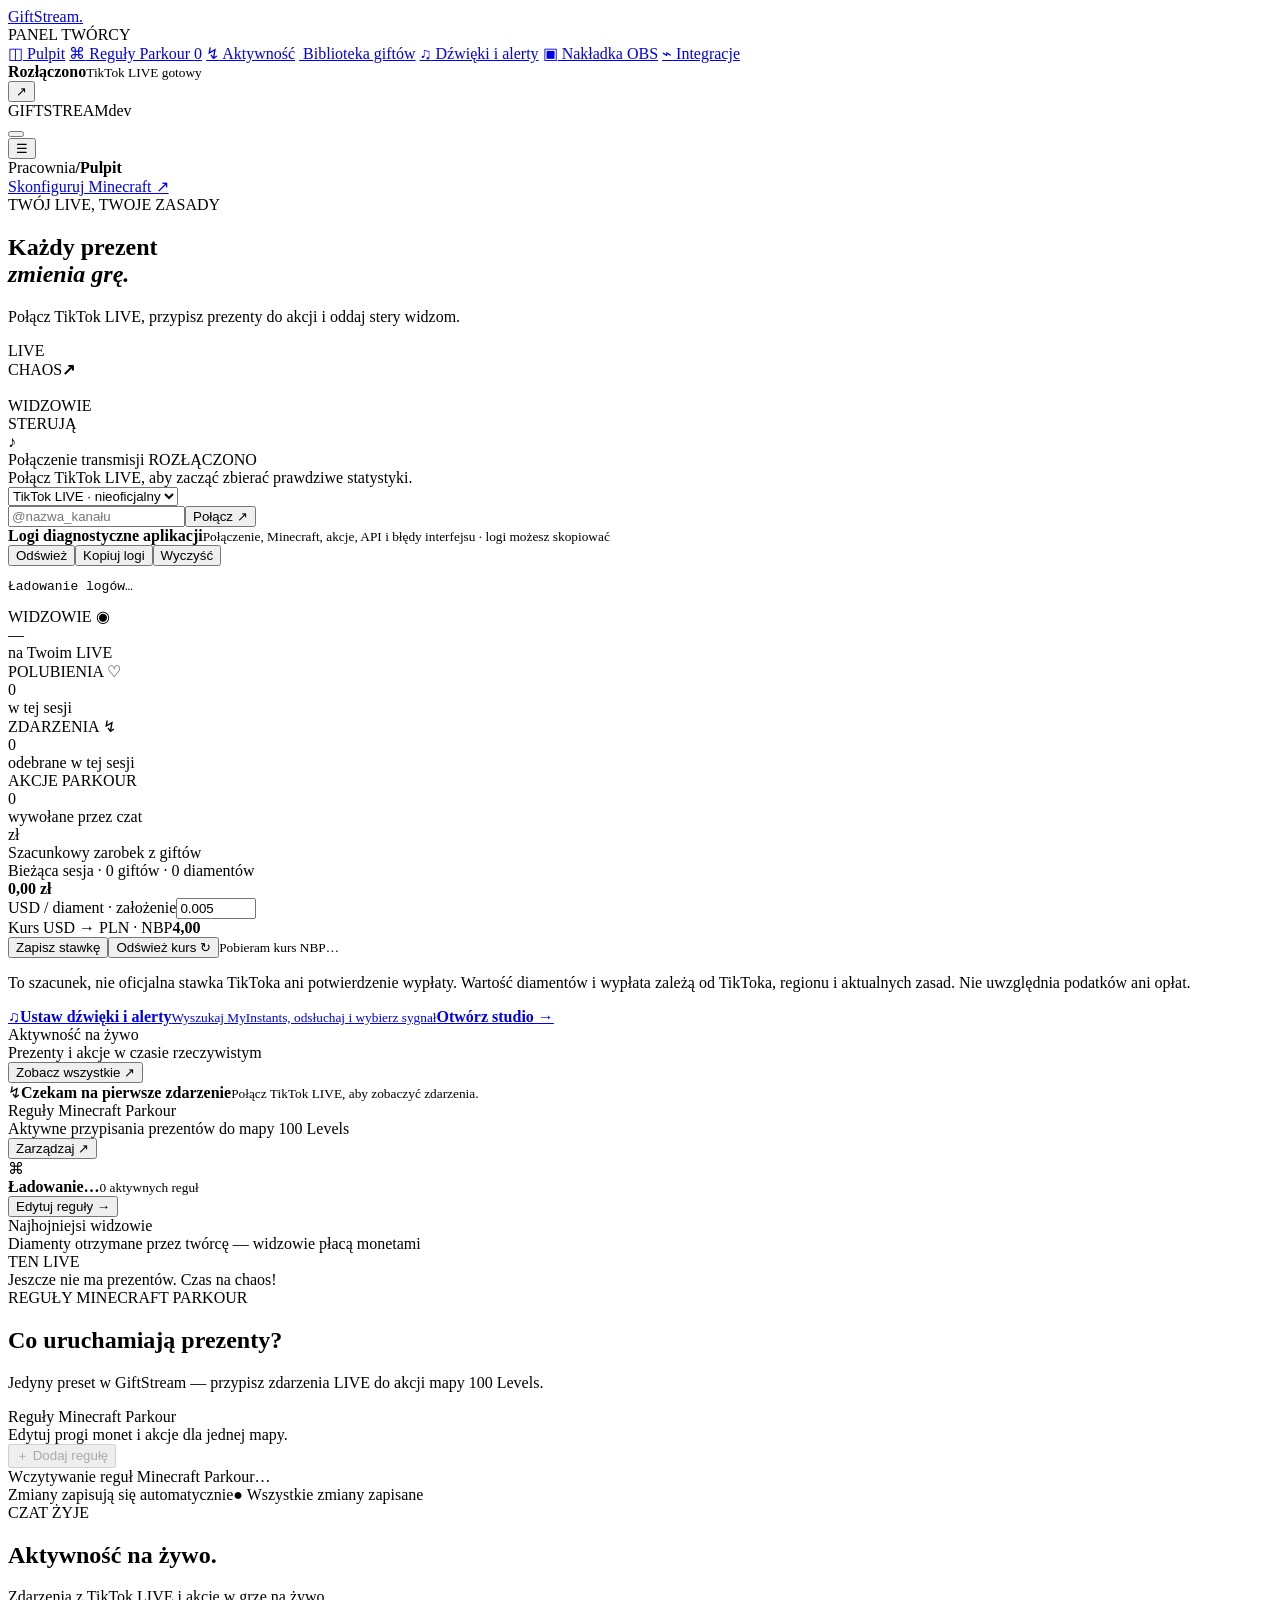
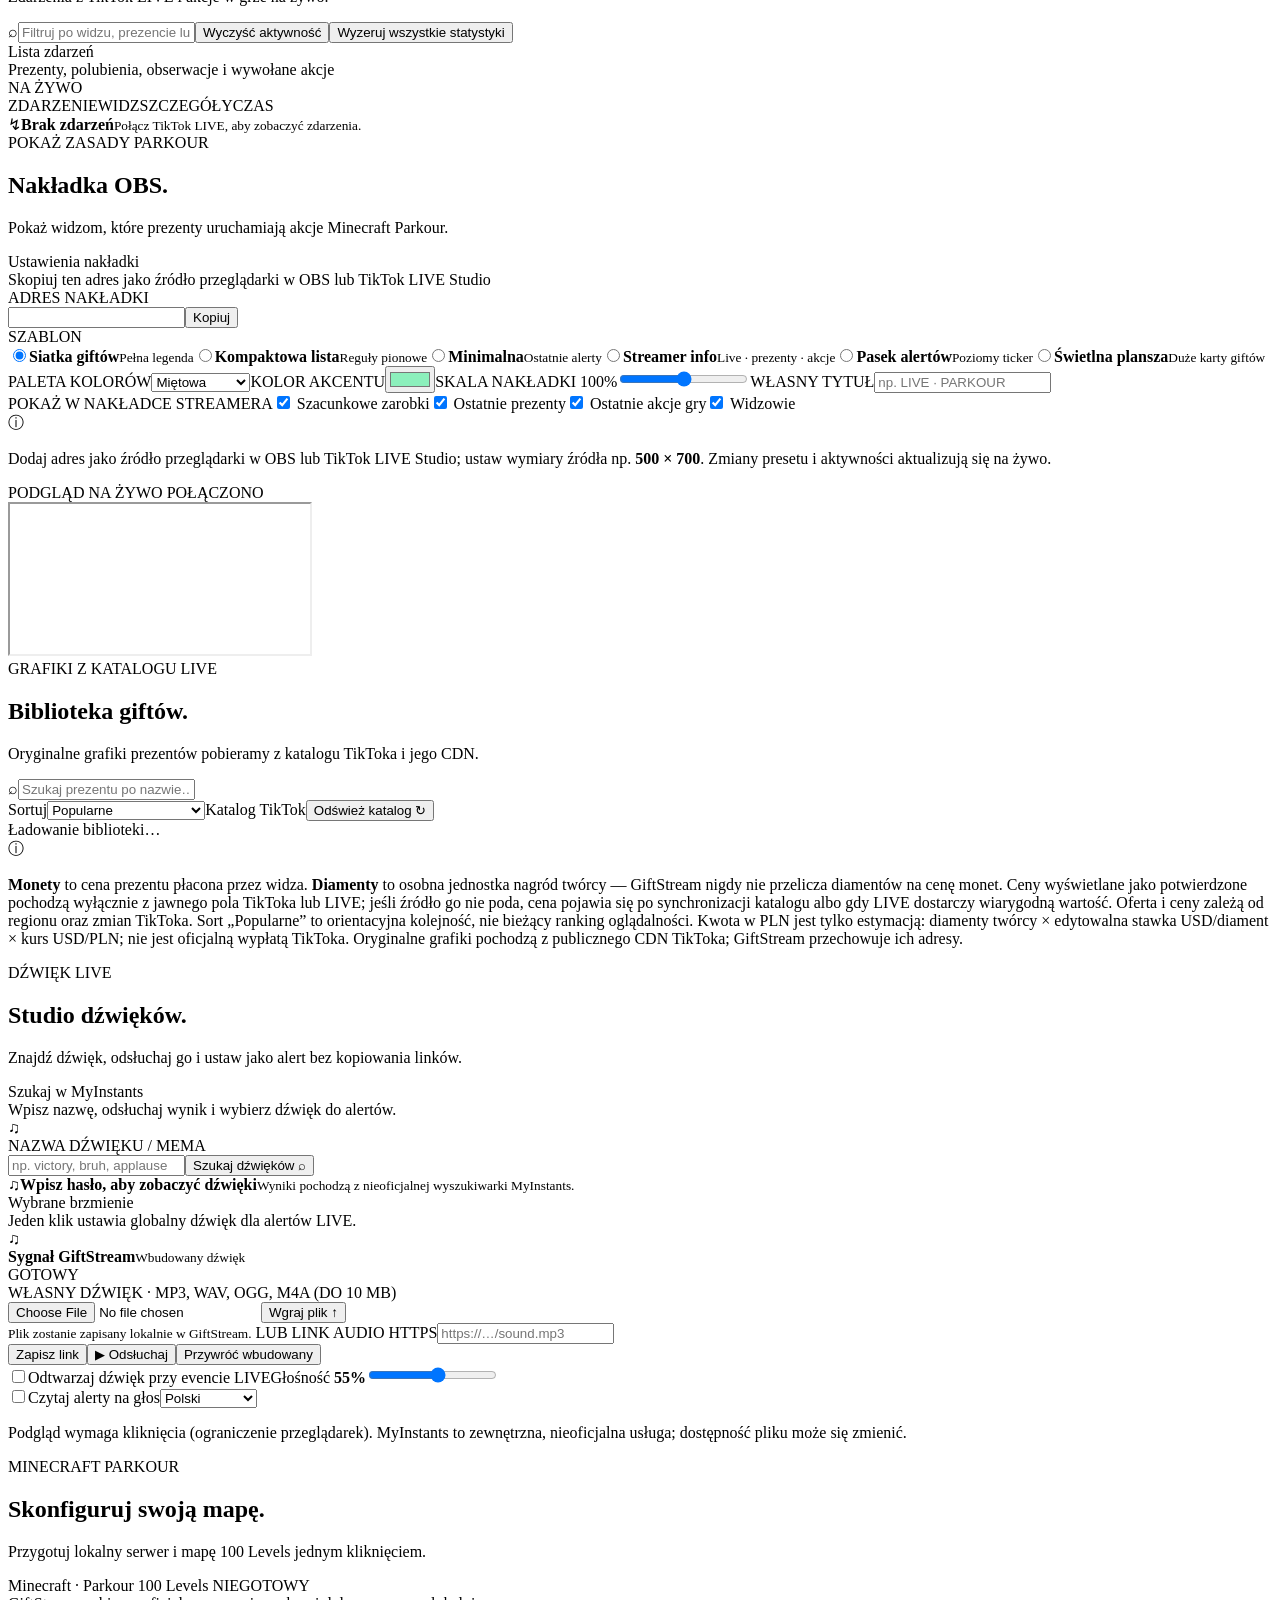
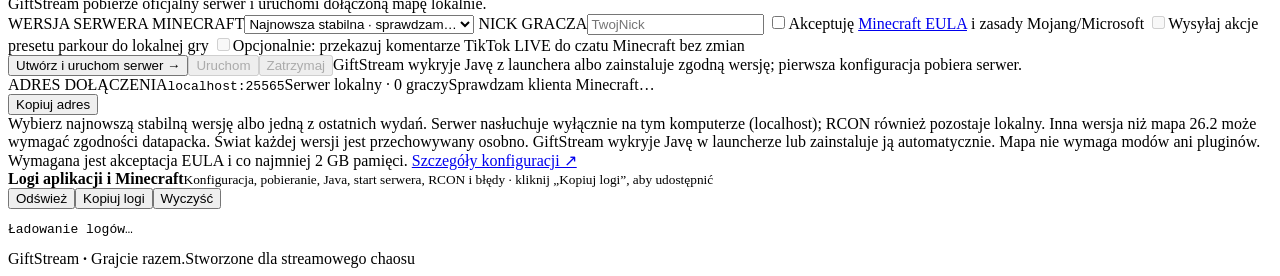
==== web/index.html @ 2fb48fa8 "Improve rule editor, gift search and sound uploads Co-authored-by: arena-agent <297053741+arena-agen" ====
<!doctype html>
<html lang="pl">
<head>
  <meta charset="utf-8"><meta name="viewport" content="width=device-width,initial-scale=1">
  <meta name="theme-color" content="#090e12"><title>GiftStream — Panel twórcy</title>
  <link rel="icon" type="image/svg+xml" href="/static/giftstream.svg">
  <link rel="preconnect" href="https://fonts.googleapis.com"><link rel="preconnect" href="https://fonts.gstatic.com" crossorigin>
  <link href="https://fonts.googleapis.com/css2?family=DM+Mono:wght@400;500&family=Manrope:wght@400;500;600;700;800&display=swap" rel="stylesheet">
  <link rel="stylesheet" href="/static/style.css">
  <link rel="stylesheet" href="/static/redesign.css">
</head>
<body>
<div class="app-shell">
  <aside class="sidebar">
    <a class="brand" href="/" aria-label="GiftStream — strona główna"><img class="brand-mark" src="/static/giftstream.svg" alt=""><span>GiftStream<span class="brand-dot">.</span></span></a>
    <div class="workspace-label">PANEL TWÓRCY</div>
    <nav class="nav">
      <a href="#overview" class="nav-link active" data-view="overview"><span class="nav-icon">◫</span> Pulpit</a>
      <a href="#presets" class="nav-link" data-view="presets"><span class="nav-icon">⌘</span> Reguły Parkour <span id="nav-rule-count" class="nav-count">0</span></a>
      <a href="#events" class="nav-link" data-view="events"><span class="nav-icon">↯</span> Aktywność</a>
      <a href="#gifts" class="nav-link" data-view="gifts"><img class="nav-icon nav-gift-art" src="/static/giftstream.svg" alt=""> Biblioteka giftów</a>
      <a href="#sounds" class="nav-link" data-view="sounds"><span class="nav-icon">♫</span> Dźwięki i alerty</a>
      <a href="#overlay" class="nav-link" data-view="overlay"><span class="nav-icon">▣</span> Nakładka OBS</a>
      <a href="#bridge" class="nav-link" data-view="bridge"><span class="nav-icon">⌁</span> Integracje</a>
    </nav>
    <div class="sidebar-bottom">
      <div class="mini-status"><span class="status-led" id="side-led"></span><div><strong id="side-status">Rozłączono</strong><small id="side-username">TikTok LIVE gotowy</small></div><button id="side-connect" class="icon-button" title="Połącz / rozłącz">↗</button></div>
      <div class="sidebar-foot"><span>GIFTSTREAM</span><span id="app-version">dev</span></div>
    </div>
  </aside>
  <button class="nav-backdrop" id="nav-backdrop" type="button" tabindex="-1" aria-label="Zamknij menu"></button>

  <main class="main">
    <header class="topbar"><button id="menu-toggle" class="menu-toggle" type="button" aria-label="Otwórz menu" aria-expanded="false">☰</button><div class="crumb"><span>Pracownia</span><b>/</b><strong id="crumb-current">Pulpit</strong></div>
      <div class="top-actions"><a class="button button-primary small download-button" id="download-app" href="https://github.com/rejson59/GiftStream/releases" target="_blank" rel="noopener" hidden>Pobierz GiftStream <span>↓</span></a><button class="button button-secondary small check-updates-button" id="check-updates" type="button" hidden>Sprawdź aktualizacje <span>↻</span></button><a class="quiet-link" href="#bridge" data-goto="bridge">Skonfiguruj Minecraft ↗</a><img class="avatar top-brand-icon" src="/static/giftstream.svg" alt="" aria-hidden="true"></div>
    </header>

    <div class="update-banner" id="update-banner" role="status" hidden>
      <div class="update-mark" aria-hidden="true">↻</div><div class="update-copy"><strong id="update-version">Aktualizacja GiftStream</strong><span id="update-message">Po pobraniu GiftStream automatycznie uruchomi się ponownie.</span></div>
      <button class="button button-secondary small" id="apply-update" type="button">Uruchom ponownie teraz ↻</button><span class="update-auto-label">AUTO-RESTART</span>
    </div>

    <div class="page-wrap">
      <section class="view active" id="view-overview">
        <div class="hero-row"><div><div class="eyebrow"><span class="eyebrow-line"></span> TWÓJ LIVE, TWOJE ZASADY</div><h1>Każdy prezent<br><em>zmienia grę.</em></h1><p class="hero-copy">Połącz TikTok LIVE, przypisz prezenty do akcji i oddaj stery widzom.</p></div>
          <div class="hero-art"><div class="orb orb-a"></div><div class="orb orb-b"></div><div class="hero-ring"><img class="hero-gift-mark" src="/static/giftstream.svg" alt=""><span>LIVE<br>CHAOS</span><b>↗</b></div><img class="hero-spark s1" src="/static/giftstream.svg" alt=""><img class="hero-spark s2" src="/static/giftstream.svg" alt=""><div class="hero-caption">WIDZOWIE<br>STERUJĄ</div></div></div>
        <div class="connect-card"><div class="connect-main"><div class="connect-icon">♪</div><div><div class="connect-title">Połączenie transmisji <span class="pill pill-muted" id="connection-pill">ROZŁĄCZONO</span></div><div class="connect-description" id="connect-description" aria-live="polite">Połącz TikTok LIVE, aby zacząć zbierać prawdziwe statystyki.</div></div></div><div class="connect-controls"><div class="mode-select-wrap"><select id="mode-select" aria-label="Tryb połączenia"><option value="tiktok">TikTok LIVE · nieoficjalny</option><option value="managed">Zewnętrzne API</option></select></div><input id="username-input" placeholder="@nazwa_kanału" autocomplete="off" aria-label="Nazwa kanału TikTok LIVE"><button class="button button-primary" id="connect-button">Połącz <span>↗</span></button></div></div>
        <section class="diagnostics-panel" aria-labelledby="diagnostics-title"><div class="diagnostics-head"><div><strong id="diagnostics-title">Logi diagnostyczne aplikacji</strong><small>Połączenie, Minecraft, akcje, API i błędy interfejsu · logi możesz skopiować</small></div><div class="diagnostics-actions"><button class="button button-secondary small" data-diagnostics-refresh type="button">Odśwież</button><button class="button button-secondary small" data-diagnostics-copy type="button">Kopiuj logi</button><button class="button button-secondary small" data-diagnostics-clear type="button">Wyczyść</button></div></div><pre class="diagnostics-output" id="diagnostics-output" role="log" aria-live="polite">Ładowanie logów…</pre></section>
        <div class="metric-grid"><div class="metric-card"><div class="metric-label">WIDZOWIE <span>◉</span></div><div class="metric-value" id="metric-viewers">—</div><div class="metric-foot">na Twoim LIVE</div></div><div class="metric-card"><div class="metric-label">POLUBIENIA <span>♡</span></div><div class="metric-value" id="metric-likes">0</div><div class="metric-foot">w tej sesji</div></div><div class="metric-card"><div class="metric-label">ZDARZENIA <span>↯</span></div><div class="metric-value" id="metric-events">0</div><div class="metric-foot">odebrane w tej sesji</div></div><div class="metric-card"><div class="metric-label">AKCJE PARKOUR <span><img class="brand-inline-icon" src="/static/giftstream.svg" alt=""></span></div><div class="metric-value" id="metric-actions">0</div><div class="metric-foot">wywołane przez czat</div></div></div>
        <section class="panel earnings-panel" aria-labelledby="earnings-title"><div class="earnings-summary"><div class="earnings-heading"><span class="earnings-icon">zł</span><div><div class="panel-title" id="earnings-title">Szacunkowy zarobek z giftów</div><div class="panel-sub">Bieżąca sesja · <span id="earnings-gifts">0 giftów</span> · <span id="earnings-diamonds">0 diamentów</span></div></div></div><strong class="earnings-total" id="earnings-total">0,00 zł</strong></div><form id="earnings-form" class="earnings-rates"><label><span>USD / diament · założenie</span><input id="rate-diamond" type="number" min="0.0001" max="1" step="0.0001" value="0.005" required></label><div class="earnings-fx"><span>Kurs USD → PLN · NBP</span><strong id="rate-usd-pln">4,00</strong></div><button class="button button-secondary small" type="submit">Zapisz stawkę</button><button class="button button-secondary small" id="refresh-nbp" type="button">Odśwież kurs ↻</button><small id="earnings-rate-status">Pobieram kurs NBP…</small></form><p class="earnings-disclaimer">To szacunek, nie oficjalna stawka TikToka ani potwierdzenie wypłaty. Wartość diamentów i wypłata zależą od TikToka, regionu i aktualnych zasad. Nie uwzględnia podatków ani opłat.</p></section>
        <a class="panel sound-studio-shortcut" href="#sounds" data-goto="sounds"><span class="sound-shortcut-mark">♫</span><span><strong>Ustaw dźwięki i alerty</strong><small>Wyszukaj MyInstants, odsłuchaj i wybierz sygnał</small></span><b>Otwórz studio →</b></a>
        <div class="content-grid"><div class="panel activity-panel"><div class="panel-head"><div><div class="panel-title">Aktywność na żywo</div><div class="panel-sub">Prezenty i akcje w czasie rzeczywistym</div></div><button class="text-button" data-goto="events">Zobacz wszystkie ↗</button></div><div id="activity-list" class="activity-list"><div class="empty-state"><span class="empty-symbol">↯</span><strong>Czekam na pierwsze zdarzenie</strong><small>Połącz TikTok LIVE, aby zobaczyć zdarzenia.</small></div></div></div>
        <div class="panel preset-panel"><div class="panel-head"><div><div class="panel-title">Reguły Minecraft Parkour</div><div class="panel-sub">Aktywne przypisania prezentów do mapy 100 Levels</div></div><button class="text-button" data-goto="presets">Zarządzaj ↗</button></div><div class="preset-summary"><div class="preset-glyph">⌘</div><div><strong id="active-preset-name">Ładowanie…</strong><small><span id="active-rule-total">0</span> aktywnych reguł</small></div><span class="active-dot"></span></div><div id="rule-preview" class="rule-preview"></div><button class="button button-secondary full-button" data-goto="presets">Edytuj reguły <span>→</span></button></div></div>
        <div class="bottom-grid"><div class="panel donors-panel"><div class="panel-head"><div><div class="panel-title">Najhojniejsi widzowie</div><div class="panel-sub">Diamenty otrzymane przez twórcę — widzowie płacą monetami</div></div><span class="tiny-label">TEN LIVE</span></div><div id="donor-list" class="donor-list"><div class="empty-note">Jeszcze nie ma prezentów. Czas na chaos!</div></div></div></div>
      </section>

      <section class="view" id="view-presets">
        <div class="view-heading"><div><div class="eyebrow"><span class="eyebrow-line"></span> REGUŁY MINECRAFT PARKOUR</div><h2>Co uruchamiają prezenty<span class="accent">?</span></h2><p>Jedyny preset w GiftStream — przypisz zdarzenia LIVE do akcji mapy 100 Levels.</p></div></div>
        <div id="preset-list" hidden></div>
        <div class="panel rules-panel"><div class="panel-head"><div><div class="panel-title" id="editor-title">Reguły Minecraft Parkour</div><div class="panel-sub" id="editor-sub">Edytuj progi monet i akcje dla jednej mapy.</div></div><button class="button button-secondary small" id="add-rule" disabled>＋ Dodaj regułę</button></div><div id="rules-list" class="rules-list"><div class="empty-state">Wczytywanie reguł Minecraft Parkour…</div></div><div class="editor-footer"><span>Zmiany zapisują się automatycznie</span><span class="save-state" id="save-state">● Wszystkie zmiany zapisane</span></div></div>
      </section>

      <section class="view" id="view-events"><div class="view-heading"><div><div class="eyebrow"><span class="eyebrow-line"></span> CZAT ŻYJE</div><h2>Aktywność na żywo<span class="accent">.</span></h2><p>Zdarzenia z TikTok LIVE i akcje w grze na żywo.</p></div><div class="view-tools"><label class="event-search"><span>⌕</span><input id="event-search" placeholder="Filtruj po widzu, prezencie lub akcji…" aria-label="Szukaj w zdarzeniach"></label><button class="button button-secondary" id="clear-activity" type="button">Wyczyść aktywność</button><button class="button button-secondary" id="reset-stats" type="button">Wyzeruj wszystkie statystyki</button></div></div><div class="panel full-activity"><div class="panel-head"><div><div class="panel-title">Lista zdarzeń</div><div class="panel-sub">Prezenty, polubienia, obserwacje i wywołane akcje</div></div><span class="live-indicator"><i></i> NA ŻYWO</span></div><div class="activity-table-head"><span>ZDARZENIE</span><span>WIDZ</span><span>SZCZEGÓŁY</span><span>CZAS</span></div><div id="all-activity" class="all-activity"><div class="empty-state"><span class="empty-symbol">↯</span><strong>Brak zdarzeń</strong><small>Połącz TikTok LIVE, aby zobaczyć zdarzenia.</small></div></div></div></section>

      <section class="view" id="view-overlay"><div class="view-heading"><div><div class="eyebrow"><span class="eyebrow-line"></span> POKAŻ ZASADY PARKOUR</div><h2>Nakładka OBS<span class="accent">.</span></h2><p>Pokaż widzom, które prezenty uruchamiają akcje Minecraft Parkour.</p></div></div><div class="overlay-layout"><div class="panel overlay-settings"><div class="panel-head"><div><div class="panel-title">Ustawienia nakładki</div><div class="panel-sub">Skopiuj ten adres jako źródło przeglądarki w OBS lub TikTok LIVE Studio</div></div></div><label class="field-label">ADRES NAKŁADKI</label><div class="copy-field"><input id="overlay-url" readonly><button class="button button-secondary small" id="copy-overlay">Kopiuj</button></div><label class="field-label">SZABLON</label><div class="template-options"><label class="template-option selected"><input type="radio" name="template" value="grid" checked><span class="template-thumb thumb-grid"><i></i><i></i><i></i></span><b>Siatka giftów</b><small>Pełna legenda</small></label><label class="template-option"><input type="radio" name="template" value="list"><span class="template-thumb thumb-list"><i></i><i></i><i></i></span><b>Kompaktowa lista</b><small>Reguły pionowe</small></label><label class="template-option"><input type="radio" name="template" value="minimal"><span class="template-thumb thumb-min"><i></i></span><b>Minimalna</b><small>Ostatnie alerty</small></label><label class="template-option"><input type="radio" name="template" value="streamer"><span class="template-thumb thumb-list"><i></i><i></i><i></i></span><b>Streamer info</b><small>Live · prezenty · akcje</small></label><label class="template-option"><input type="radio" name="template" value="ticker"><span class="template-thumb thumb-min"><i></i></span><b>Pasek alertów</b><small>Poziomy ticker</small></label><label class="template-option"><input type="radio" name="template" value="spotlight"><span class="template-thumb thumb-grid"><i></i><i></i><i></i></span><b>Świetlna plansza</b><small>Duże karty giftów</small></label></div><div class="overlay-controls"><label>PALETA KOLORÓW<select id="overlay-theme"><option value="mint">Miętowa</option><option value="violet">Fioletowa</option><option value="amber">Bursztynowa</option><option value="ocean">Ocean</option></select></label><label>KOLOR AKCENTU<input id="overlay-accent" type="color" value="#8cf0bc"></label><label>SKALA NAKŁADKI <span id="overlay-scale-label">100%</span><input id="overlay-scale" type="range" min="75" max="125" step="5" value="100"></label><label>WŁASNY TYTUŁ<input id="overlay-title" type="text" maxlength="60" placeholder="np. LIVE · PARKOUR"></label></div><div id="overlay-fields" class="overlay-fields"><span class="field-label">POKAŻ W NAKŁADCE STREAMERA</span><label><input type="checkbox" data-overlay-field="earnings" checked> Szacunkowe zarobki</label><label><input type="checkbox" data-overlay-field="gifts" checked> Ostatnie prezenty</label><label><input type="checkbox" data-overlay-field="actions" checked> Ostatnie akcje gry</label><label><input type="checkbox" data-overlay-field="viewers" checked> Widzowie</label></div><div class="overlay-tip"><span>ⓘ</span><p>Dodaj adres jako źródło przeglądarki w OBS lub TikTok LIVE Studio; ustaw wymiary źródła np. <b>500 × 700</b>. Zmiany presetu i aktywności aktualizują się na żywo.</p></div></div><div class="overlay-preview-wrap"><div class="preview-label">PODGLĄD NA ŻYWO <span class="live-indicator"><i></i> POŁĄCZONO</span></div><iframe id="overlay-preview" title="Nakładka OBS preview"></iframe></div></div></section>


      <section class="view" id="view-gifts"><div class="view-heading"><div><div class="eyebrow"><span class="eyebrow-line"></span> GRAFIKI Z KATALOGU LIVE</div><h2>Biblioteka giftów<span class="accent">.</span></h2><p>Oryginalne grafiki prezentów pobieramy z katalogu TikToka i jego CDN.</p></div></div><div class="gift-library-toolbar"><label class="gift-search"><span>⌕</span><input id="gift-search" placeholder="Szukaj prezentu po nazwie…"></label><div class="library-tools"><label class="gift-sort-label" for="gift-sort">Sortuj</label><select id="gift-sort" class="gift-sort" aria-label="Sortuj prezenty"><option value="popular">Popularne</option><option value="price_asc">Cena: niska → wysoka</option><option value="price_desc">Cena: wysoka → niska</option></select><span class="library-count" id="gift-count">Katalog TikTok</span><button class="button button-secondary small" id="refresh-gifts">Odśwież katalog ↻</button></div></div><div id="gift-grid" class="gift-grid"><div class="empty-state">Ładowanie biblioteki…</div></div><div id="gift-pages" class="gift-pages" aria-label="Strony biblioteki giftów"></div><div class="library-note"><span>ⓘ</span><p><b>Monety</b> to cena prezentu płacona przez widza. <b>Diamenty</b> to osobna jednostka nagród twórcy — GiftStream nigdy nie przelicza diamentów na cenę monet. Ceny wyświetlane jako potwierdzone pochodzą wyłącznie z jawnego pola TikToka lub LIVE; jeśli źródło go nie poda, cena pojawia się po synchronizacji katalogu albo gdy LIVE dostarczy wiarygodną wartość. Oferta i ceny zależą od regionu oraz zmian TikToka. Sort „Popularne” to orientacyjna kolejność, nie bieżący ranking oglądalności. Kwota w PLN jest tylko estymacją: diamenty twórcy × edytowalna stawka USD/diament × kurs USD/PLN; nie jest oficjalną wypłatą TikToka. Oryginalne grafiki pochodzą z publicznego CDN TikToka; GiftStream przechowuje ich adresy.</p></div></section>

      <section class="view" id="view-sounds">
        <div class="view-heading"><div><div class="eyebrow"><span class="eyebrow-line"></span> DŹWIĘK LIVE</div><h2>Studio dźwięków<span class="accent">.</span></h2><p>Znajdź dźwięk, odsłuchaj go i ustaw jako alert bez kopiowania linków.</p></div></div>
        <div class="sound-studio-grid">
          <div class="panel sound-search-panel"><div class="panel-head"><div><div class="panel-title">Szukaj w MyInstants</div><div class="panel-sub">Wpisz nazwę, odsłuchaj wynik i wybierz dźwięk do alertów.</div></div><span class="sound-studio-mark">♫</span></div>
            <div class="sound-search-workflow"><label class="field-label" for="myinstants-query">NAZWA DŹWIĘKU / MEMA</label><div class="myinstants-search-row"><input id="myinstants-query" type="search" placeholder="np. victory, bruh, applause…" maxlength="100"><button class="button button-primary" id="myinstants-search-button" type="button">Szukaj dźwięków <span>⌕</span></button></div><div id="myinstants-results" class="myinstants-results" aria-live="polite"><div class="sound-empty"><span>♫</span><strong>Wpisz hasło, aby zobaczyć dźwięki</strong><small>Wyniki pochodzą z nieoficjalnej wyszukiwarki MyInstants.</small></div></div></div>
          </div>
          <div class="panel sound-settings-panel"><div class="panel-head"><div><div class="panel-title">Wybrane brzmienie</div><div class="panel-sub">Jeden klik ustawia globalny dźwięk dla alertów LIVE.</div></div></div>
            <div class="sound-current"><span class="sound-current-icon">♫</span><div><strong id="sound-selected-title">Sygnał GiftStream</strong><small id="sound-selected-subtitle">Wbudowany dźwięk</small></div><span class="sound-ready-pill" id="sound-ready-pill">GOTOWY</span></div>
            <label class="field-label" for="sound-file">WŁASNY DŹWIĘK · MP3, WAV, OGG, M4A (DO 10 MB)</label><div class="sound-upload-row"><input id="sound-file" type="file" accept="audio/mpeg,audio/mp3,audio/wav,audio/x-wav,audio/ogg,audio/mp4,audio/aac,audio/flac,.mp3,.wav,.ogg,.m4a,.aac,.flac"><button class="button button-secondary" id="upload-sound" type="button">Wgraj plik ↑</button></div><small class="sound-upload-status" id="sound-upload-status">Plik zostanie zapisany lokalnie w GiftStream.</small>
            <label class="field-label" for="sound-url">LUB LINK AUDIO HTTPS</label><input id="sound-url" class="sound-url-input" type="text" inputmode="url" autocomplete="url" placeholder="https://…/sound.mp3"><div class="sound-setting-actions"><button class="button button-secondary" id="save-sound-url" type="button">Zapisz link</button><button class="button button-secondary" id="test-audio" type="button">▶ Odsłuchaj</button><button class="button button-secondary" id="clear-sound" type="button">Przywróć wbudowany</button></div>
            <label class="tool-toggle sound-enable-toggle"><input id="sound-alerts" type="checkbox"><span>Odtwarzaj dźwięk przy evencie LIVE</span></label><label class="volume-control sound-volume-control"><span>Głośność <b id="sound-volume-label">55%</b></span><input id="sound-volume" type="range" min="0" max="100" value="55"></label>
            <div class="sound-voice-settings"><label class="tool-toggle"><input id="tts-enabled" type="checkbox"><span>Czytaj alerty na głos</span></label><select id="tts-voice" aria-label="Język głosu"><option value="pl-PL">Polski</option><option value="en-US">English (US)</option><option value="en-GB">English (UK)</option></select></div>
            <p class="sound-safety-note">Podgląd wymaga kliknięcia (ograniczenie przeglądarek). MyInstants to zewnętrzna, nieoficjalna usługa; dostępność pliku może się zmienić.</p>
          </div>
        </div>
      </section>

      <section class="view" id="view-bridge">
        <div class="view-heading"><div><div class="eyebrow"><span class="eyebrow-line"></span> MINECRAFT PARKOUR</div><h2>Skonfiguruj swoją mapę<span class="accent">.</span></h2><p>Przygotuj lokalny serwer i mapę 100 Levels jednym kliknięciem.</p></div></div>
        <div class="panel minecraft-panel parkour-setup-panel">
          <div class="panel-head"><div><div class="panel-title">Minecraft · Parkour 100 Levels <span class="pill pill-muted" id="parkour-pill">NIEGOTOWY</span></div><div class="panel-sub">GiftStream pobierze oficjalny serwer i uruchomi dołączoną mapę lokalnie.</div></div></div>
          <div class="minecraft-form parkour-form">
            <label><span>WERSJA SERWERA MINECRAFT</span><select id="parkour-version" class="form-input"><option value="latest">Najnowsza stabilna · sprawdzam…</option></select></label>
            <label><span>NICK GRACZA</span><input id="parkour-player" placeholder="TwojNick" maxlength="16" autocomplete="off"></label>
            <label class="mc-toggle"><input id="parkour-eula" type="checkbox"><span>Akceptuję <a href="https://www.minecraft.net/eula" target="_blank" rel="noopener">Minecraft EULA</a> i zasady Mojang/Microsoft</span></label>
            <label class="mc-toggle"><input id="parkour-enabled" type="checkbox" disabled><span>Wysyłaj akcje presetu parkour do lokalnej gry</span></label>
            <label class="mc-toggle"><input id="parkour-chat-relay" type="checkbox" disabled><span>Opcjonalnie: przekazuj komentarze TikTok LIVE do czatu Minecraft bez zmian</span></label>
          </div>
          <div class="mc-actions"><button class="button button-primary" id="parkour-setup">Utwórz i uruchom serwer <span>→</span></button><button class="button button-secondary" id="parkour-start" disabled>Uruchom</button><button class="button button-secondary" id="parkour-stop" disabled>Zatrzymaj</button><span id="parkour-status" class="mc-status">GiftStream wykryje Javę z launchera albo zainstaluje zgodną wersję; pierwsza konfiguracja pobiera serwer.</span></div>
          <div class="mc-join-bar"><div><span class="mc-join-label">ADRES DOŁĄCZENIA</span><code id="parkour-address">localhost:25565</code><span id="parkour-players" class="mc-player-count">Serwer lokalny · 0 graczy</span><span id="parkour-client" class="mc-player-count">Sprawdzam klienta Minecraft…</span></div><button class="button button-secondary" id="copy-parkour-address" type="button">Kopiuj adres</button></div>
          <div class="mc-footnote">Wybierz najnowszą stabilną wersję albo jedną z ostatnich wydań. Serwer nasłuchuje wyłącznie na tym komputerze (localhost); RCON również pozostaje lokalny. Inna wersja niż <span id="parkour-map-version">mapa 26.2</span> może wymagać zgodności datapacka. Świat każdej wersji jest przechowywany osobno. GiftStream wykryje Javę w launcherze lub zainstaluje ją automatycznie. Mapa nie wymaga modów ani pluginów. Wymagana jest akceptacja EULA i co najmniej 2 GB pamięci. <a href="/docs/minecraft" target="_blank" class="text-button">Szczegóły konfiguracji ↗</a></div>
        </div>
        <section class="diagnostics-panel minecraft-diagnostics" aria-labelledby="minecraft-diagnostics-title"><div class="diagnostics-head"><div><strong id="minecraft-diagnostics-title">Logi aplikacji i Minecraft</strong><small>Konfiguracja, pobieranie, Java, start serwera, RCON i błędy · kliknij „Kopiuj logi”, aby udostępnić</small></div><div class="diagnostics-actions"><button class="button button-secondary small" data-diagnostics-refresh type="button">Odśwież</button><button class="button button-secondary small" data-diagnostics-copy type="button">Kopiuj logi</button><button class="button button-secondary small" data-diagnostics-clear type="button">Wyczyść</button></div></div><pre class="diagnostics-output" id="minecraft-diagnostics-output" role="log" aria-live="polite">Ładowanie logów…</pre></section>
      </section>
    </div>
    <footer class="main-footer"><span>GiftStream <b>·</b> Grajcie razem.</span><span>Stworzone dla streamowego chaosu <img class="footer-brand-icon" src="/static/giftstream.svg" alt=""></span></footer>
  </main>
</div>
<div id="toast" class="toast"></div>
<dialog id="rule-dialog" class="modal"><form method="dialog" id="rule-form"><div class="modal-head"><div><div class="eyebrow"><span class="eyebrow-line"></span> KREATOR REGUŁ</div><h3 id="rule-modal-title">Dodaj regułę</h3></div><button class="modal-close" value="cancel">×</button></div><input type="hidden" id="rule-id"><div class="rule-dialog-intro">Ustaw prostą sekwencję: <b>zdarzenie → warunek → akcja</b>. Możesz wpisać nazwę giftu, zamiast przewijać katalog; parametry techniczne są schowane niżej.</div><label class="field-label">NAZWA REGUŁY</label><input class="form-input" id="rule-name" placeholder="Róża → push parkour"><div class="form-two"><div><label class="field-label">GDY WIDZOWIE WYŚLĄ</label><select class="form-input" id="rule-trigger"><option value="gift">◇ Prezent</option><option value="like">♡ Próg polubień</option><option value="follow">＋ Obserwacja</option><option value="comment">☷ Słowo w komentarzu</option><option value="share">↗ Udostępnienie</option><option value="join">◉ Dołączenie</option></select></div><div id="gift-field"><label class="field-label" for="rule-gift-search">PREZENT</label><div class="rule-gift-picker"><div class="rule-gift-selected" id="rule-gift-selected"><span>◇</span><small>Wybierz prezent z listy</small></div><input class="form-input rule-gift-search" id="rule-gift-search" type="search" placeholder="Wpisz nazwę, np. Rose, Róża, Galaxy…" autocomplete="off" role="combobox" aria-autocomplete="list" aria-controls="rule-gift-options" aria-expanded="true"><div class="rule-gift-options" id="rule-gift-options" role="listbox" aria-label="Wyniki prezentów"></div><select class="form-input" id="rule-gift" hidden></select></div><div class="gift-coin-range"><label class="field-label">MIN CENY · MONETY</label><input class="form-input" id="rule-min-coins" type="number" min="0" step="1" placeholder="Brak progu"><label class="field-label">MAX CENY · MONETY (OPCJONALNIE)</label><input class="form-input" id="rule-max-coins" type="number" min="0" step="1" placeholder="Bez limitu"></div><small class="coin-price-caveat">Progi korzystają tylko z jawnej ceny coin_count katalogu TikToka. Wartość szacowana na podstawie diamentów nie uruchomi akcji.</small></div><div id="keyword-field" class="hidden"><label class="field-label">SŁOWO KLUCZOWE</label><input class="form-input" id="rule-keyword" placeholder="cofnij poziom"></div><div id="threshold-field" class="hidden"><label class="field-label">PRÓG POLUBIEŃ</label><input class="form-input" id="rule-threshold" type="number" min="1" value="100"></div></div><div class="form-two"><div><label class="field-label">URUCHOM AKCJĘ PARKOUR</label><select class="form-input" id="rule-action"></select><small class="editor-help" id="action-help">Wybierz akcję, którą GiftStream wykona po zdarzeniu.</small></div><div><label class="field-label">CZAS ODSTĘPU (SEKUNDY)</label><input class="form-input" id="rule-cooldown" type="number" min="0" value="0"></div></div><details class="action-advanced"><summary>Parametry zaawansowane (JSON)</summary><label class="field-label" for="rule-params">WŁASNE PARAMETRY</label><textarea class="mono-input" id="rule-params">{"count":1}</textarea><small class="editor-help">Zostaw domyślne, jeśli nie wiesz, jak działa parametr. Zmiana JSON-u może zmienić zachowanie akcji.</small></details><label class="field-label">ALERT NAKŁADKI</label><input class="form-input" id="rule-alert" placeholder="Róża uruchamia push parkour"><div class="rule-sound-control"><label class="field-label" for="rule-sound-choice">DŹWIĘK PRZY TEJ AKCJI</label><select class="form-input" id="rule-sound-choice"><option value="">Bez osobnego dźwięku</option><option value="studio">Użyj dźwięku wybranego w Studio</option></select><button class="button button-secondary small rule-sound-test" id="rule-sound-test" type="button">▶ Testuj dźwięk</button><small id="rule-sound-help" class="editor-help">Najpierw wybierz dźwięk MyInstants lub wgraj plik w menu „Dźwięki i alerty”, a potem przypisz go do tej reguły. Aby nie odtwarzać także alertu globalnego, wyłącz jego przełącznik w Studio.</small></div><label class="check-row"><input type="checkbox" id="rule-interrupt"><span><b>Priorytetowa akcja</b><small>Oznacz jako akcję priorytetową dla nakładek i modów.</small></span></label><div class="modal-actions"><button class="button button-secondary" value="cancel">Anuluj</button><button type="button" class="button button-primary" id="save-rule">Zapisz regułę <span>→</span></button></div></form></dialog>
<script src="/static/app.js"></script>
</body></html>
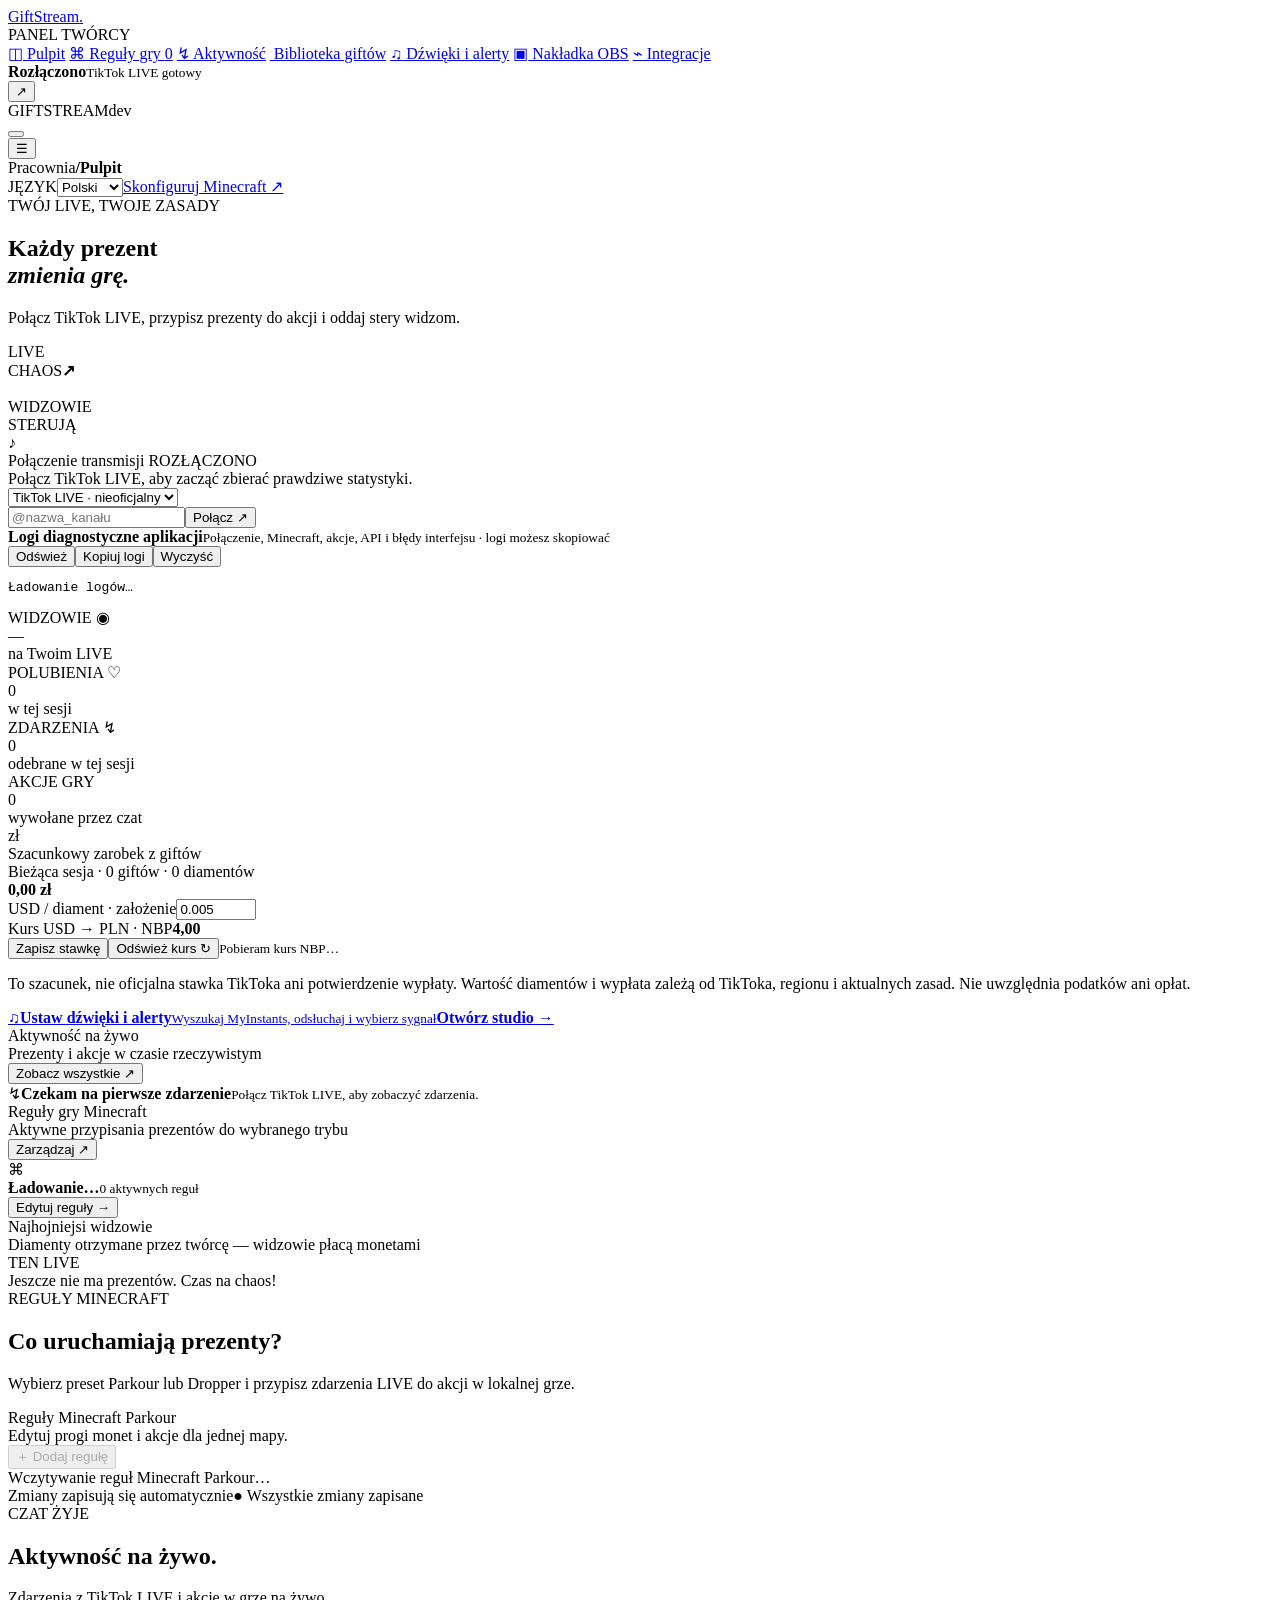
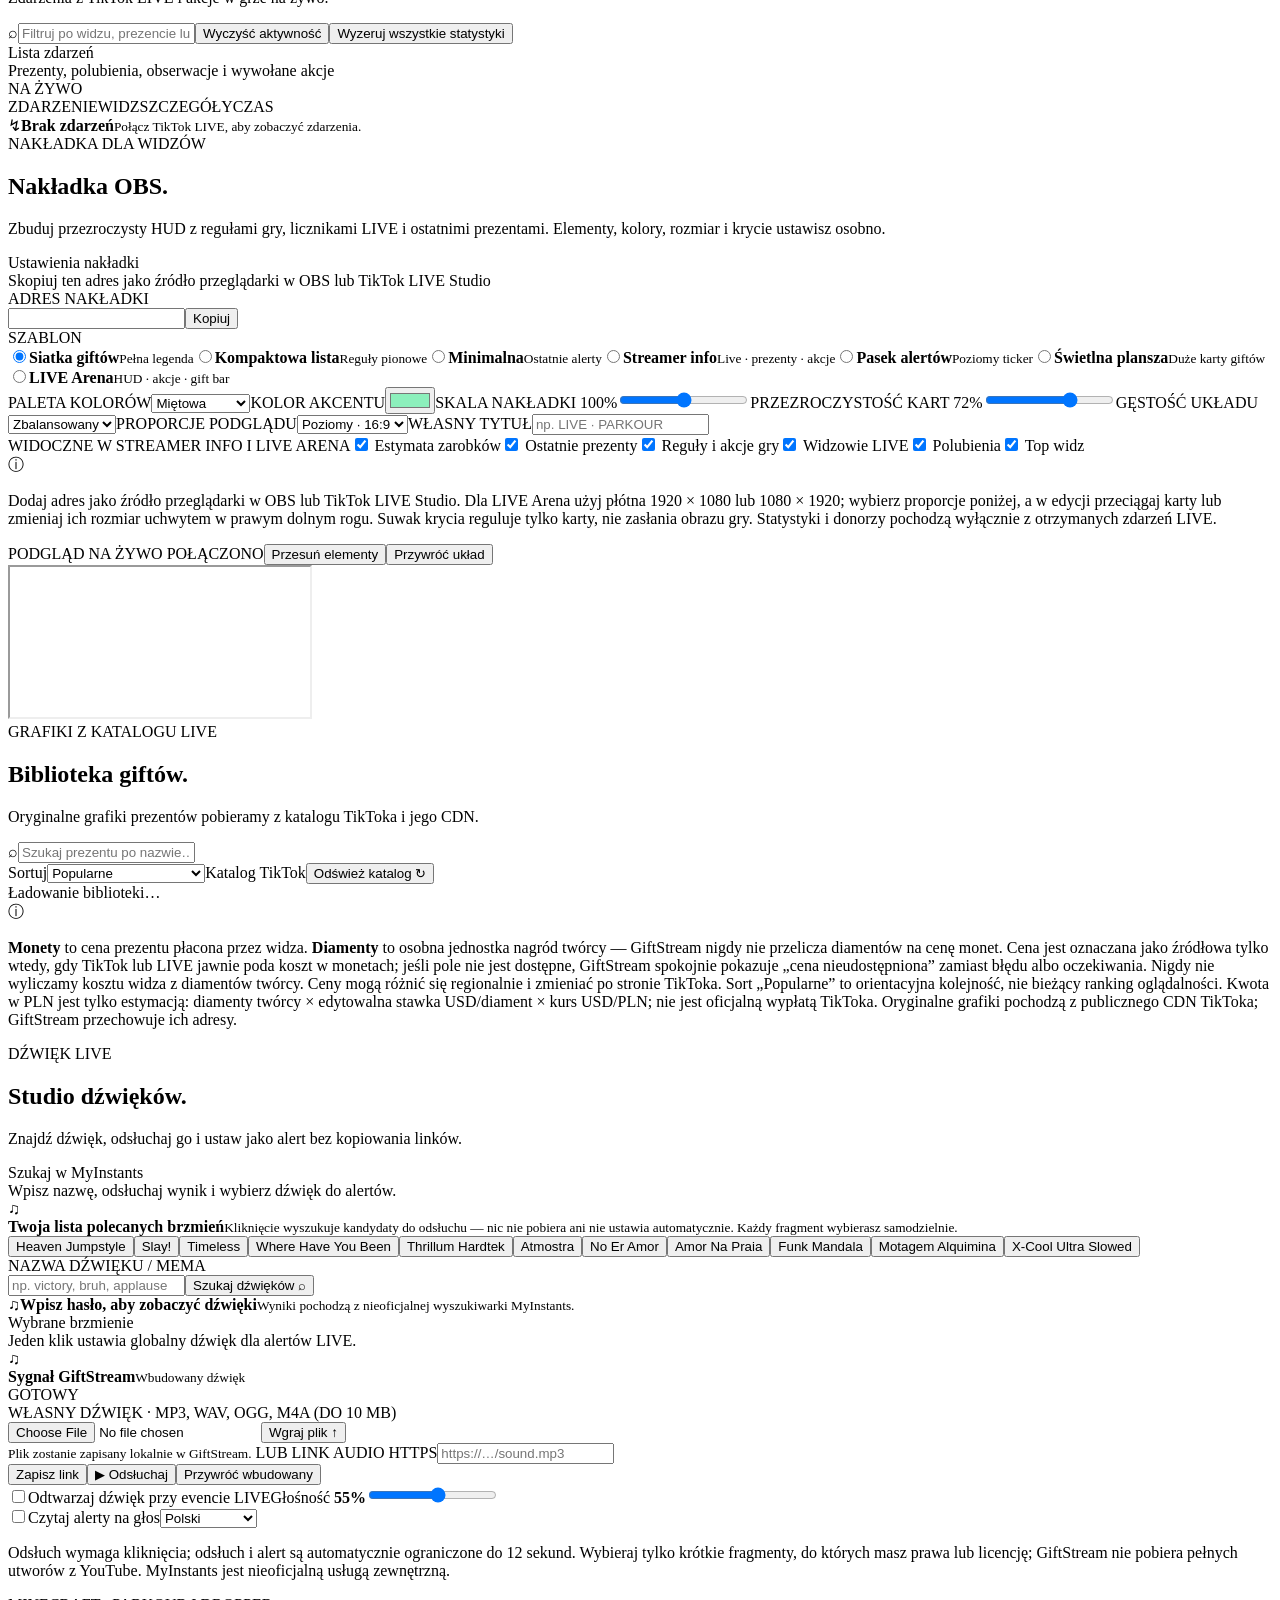
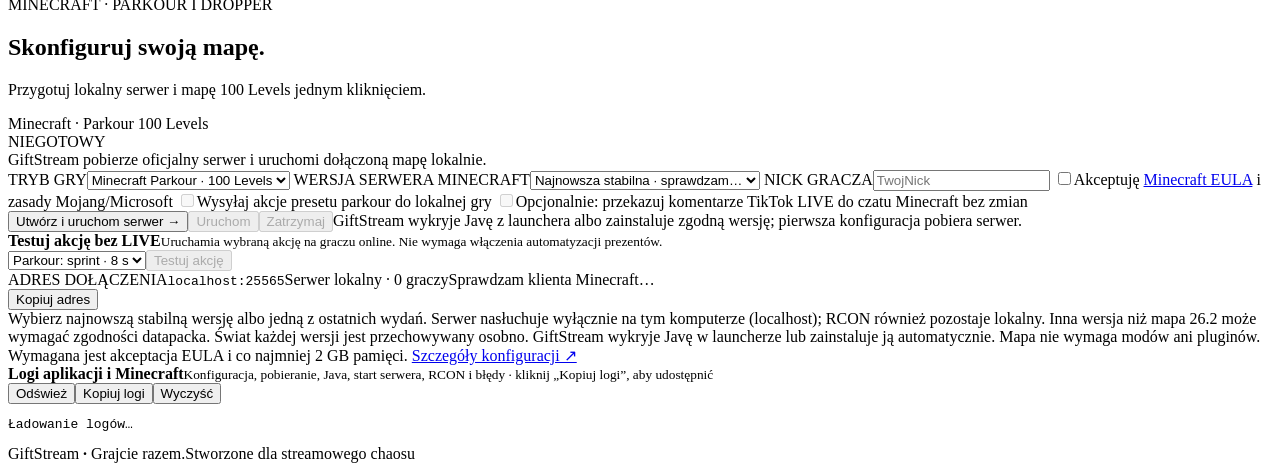
==== commit b9f1a467: "Release v0.18.4 with richer LIVE Arena HUD Co-authored-by: arena-agent <297053741+arena-agent@users." ====
--- a/web/index.html
+++ b/web/index.html
@@ -16,7 +16,7 @@
     <div class="workspace-label">PANEL TWÓRCY</div>
     <nav class="nav">
       <a href="#overview" class="nav-link active" data-view="overview"><span class="nav-icon">◫</span> Pulpit</a>
-      <a href="#presets" class="nav-link" data-view="presets"><span class="nav-icon">⌘</span> Reguły Parkour <span id="nav-rule-count" class="nav-count">0</span></a>
+      <a href="#presets" class="nav-link" data-view="presets"><span class="nav-icon">⌘</span> Reguły gry <span id="nav-rule-count" class="nav-count">0</span></a>
       <a href="#events" class="nav-link" data-view="events"><span class="nav-icon">↯</span> Aktywność</a>
       <a href="#gifts" class="nav-link" data-view="gifts"><img class="nav-icon nav-gift-art" src="/static/giftstream.svg" alt=""> Biblioteka giftów</a>
       <a href="#sounds" class="nav-link" data-view="sounds"><span class="nav-icon">♫</span> Dźwięki i alerty</a>
@@ -32,7 +32,7 @@
 
   <main class="main">
     <header class="topbar"><button id="menu-toggle" class="menu-toggle" type="button" aria-label="Otwórz menu" aria-expanded="false">☰</button><div class="crumb"><span>Pracownia</span><b>/</b><strong id="crumb-current">Pulpit</strong></div>
-      <div class="top-actions"><a class="button button-primary small download-button" id="download-app" href="https://github.com/rejson59/GiftStream/releases" target="_blank" rel="noopener" hidden>Pobierz GiftStream <span>↓</span></a><button class="button button-secondary small check-updates-button" id="check-updates" type="button" hidden>Sprawdź aktualizacje <span>↻</span></button><a class="quiet-link" href="#bridge" data-goto="bridge">Skonfiguruj Minecraft ↗</a><img class="avatar top-brand-icon" src="/static/giftstream.svg" alt="" aria-hidden="true"></div>
+      <div class="top-actions"><label class="language-switch" for="language-select"><span>JĘZYK</span><select id="language-select" aria-label="Language"><option value="pl">Polski</option><option value="en">English</option></select></label><a class="button button-primary small download-button" id="download-app" href="https://github.com/rejson59/GiftStream/releases" target="_blank" rel="noopener" hidden>Pobierz GiftStream <span>↓</span></a><button class="button button-secondary small check-updates-button" id="check-updates" type="button" hidden>Sprawdź aktualizacje <span>↻</span></button><a class="quiet-link" href="#bridge" data-goto="bridge">Skonfiguruj Minecraft ↗</a><img class="avatar top-brand-icon" src="/static/giftstream.svg" alt="" aria-hidden="true"></div>
     </header>
 
     <div class="update-banner" id="update-banner" role="status" hidden>
@@ -46,31 +46,32 @@
           <div class="hero-art"><div class="orb orb-a"></div><div class="orb orb-b"></div><div class="hero-ring"><img class="hero-gift-mark" src="/static/giftstream.svg" alt=""><span>LIVE<br>CHAOS</span><b>↗</b></div><img class="hero-spark s1" src="/static/giftstream.svg" alt=""><img class="hero-spark s2" src="/static/giftstream.svg" alt=""><div class="hero-caption">WIDZOWIE<br>STERUJĄ</div></div></div>
         <div class="connect-card"><div class="connect-main"><div class="connect-icon">♪</div><div><div class="connect-title">Połączenie transmisji <span class="pill pill-muted" id="connection-pill">ROZŁĄCZONO</span></div><div class="connect-description" id="connect-description" aria-live="polite">Połącz TikTok LIVE, aby zacząć zbierać prawdziwe statystyki.</div></div></div><div class="connect-controls"><div class="mode-select-wrap"><select id="mode-select" aria-label="Tryb połączenia"><option value="tiktok">TikTok LIVE · nieoficjalny</option><option value="managed">Zewnętrzne API</option></select></div><input id="username-input" placeholder="@nazwa_kanału" autocomplete="off" aria-label="Nazwa kanału TikTok LIVE"><button class="button button-primary" id="connect-button">Połącz <span>↗</span></button></div></div>
         <section class="diagnostics-panel" aria-labelledby="diagnostics-title"><div class="diagnostics-head"><div><strong id="diagnostics-title">Logi diagnostyczne aplikacji</strong><small>Połączenie, Minecraft, akcje, API i błędy interfejsu · logi możesz skopiować</small></div><div class="diagnostics-actions"><button class="button button-secondary small" data-diagnostics-refresh type="button">Odśwież</button><button class="button button-secondary small" data-diagnostics-copy type="button">Kopiuj logi</button><button class="button button-secondary small" data-diagnostics-clear type="button">Wyczyść</button></div></div><pre class="diagnostics-output" id="diagnostics-output" role="log" aria-live="polite">Ładowanie logów…</pre></section>
-        <div class="metric-grid"><div class="metric-card"><div class="metric-label">WIDZOWIE <span>◉</span></div><div class="metric-value" id="metric-viewers">—</div><div class="metric-foot">na Twoim LIVE</div></div><div class="metric-card"><div class="metric-label">POLUBIENIA <span>♡</span></div><div class="metric-value" id="metric-likes">0</div><div class="metric-foot">w tej sesji</div></div><div class="metric-card"><div class="metric-label">ZDARZENIA <span>↯</span></div><div class="metric-value" id="metric-events">0</div><div class="metric-foot">odebrane w tej sesji</div></div><div class="metric-card"><div class="metric-label">AKCJE PARKOUR <span><img class="brand-inline-icon" src="/static/giftstream.svg" alt=""></span></div><div class="metric-value" id="metric-actions">0</div><div class="metric-foot">wywołane przez czat</div></div></div>
+        <div class="metric-grid"><div class="metric-card"><div class="metric-label">WIDZOWIE <span>◉</span></div><div class="metric-value" id="metric-viewers">—</div><div class="metric-foot">na Twoim LIVE</div></div><div class="metric-card"><div class="metric-label">POLUBIENIA <span>♡</span></div><div class="metric-value" id="metric-likes">0</div><div class="metric-foot">w tej sesji</div></div><div class="metric-card"><div class="metric-label">ZDARZENIA <span>↯</span></div><div class="metric-value" id="metric-events">0</div><div class="metric-foot">odebrane w tej sesji</div></div><div class="metric-card"><div class="metric-label">AKCJE GRY <span><img class="brand-inline-icon" src="/static/giftstream.svg" alt=""></span></div><div class="metric-value" id="metric-actions">0</div><div class="metric-foot">wywołane przez czat</div></div></div>
         <section class="panel earnings-panel" aria-labelledby="earnings-title"><div class="earnings-summary"><div class="earnings-heading"><span class="earnings-icon">zł</span><div><div class="panel-title" id="earnings-title">Szacunkowy zarobek z giftów</div><div class="panel-sub">Bieżąca sesja · <span id="earnings-gifts">0 giftów</span> · <span id="earnings-diamonds">0 diamentów</span></div></div></div><strong class="earnings-total" id="earnings-total">0,00 zł</strong></div><form id="earnings-form" class="earnings-rates"><label><span>USD / diament · założenie</span><input id="rate-diamond" type="number" min="0.0001" max="1" step="0.0001" value="0.005" required></label><div class="earnings-fx"><span>Kurs USD → PLN · NBP</span><strong id="rate-usd-pln">4,00</strong></div><button class="button button-secondary small" type="submit">Zapisz stawkę</button><button class="button button-secondary small" id="refresh-nbp" type="button">Odśwież kurs ↻</button><small id="earnings-rate-status">Pobieram kurs NBP…</small></form><p class="earnings-disclaimer">To szacunek, nie oficjalna stawka TikToka ani potwierdzenie wypłaty. Wartość diamentów i wypłata zależą od TikToka, regionu i aktualnych zasad. Nie uwzględnia podatków ani opłat.</p></section>
         <a class="panel sound-studio-shortcut" href="#sounds" data-goto="sounds"><span class="sound-shortcut-mark">♫</span><span><strong>Ustaw dźwięki i alerty</strong><small>Wyszukaj MyInstants, odsłuchaj i wybierz sygnał</small></span><b>Otwórz studio →</b></a>
         <div class="content-grid"><div class="panel activity-panel"><div class="panel-head"><div><div class="panel-title">Aktywność na żywo</div><div class="panel-sub">Prezenty i akcje w czasie rzeczywistym</div></div><button class="text-button" data-goto="events">Zobacz wszystkie ↗</button></div><div id="activity-list" class="activity-list"><div class="empty-state"><span class="empty-symbol">↯</span><strong>Czekam na pierwsze zdarzenie</strong><small>Połącz TikTok LIVE, aby zobaczyć zdarzenia.</small></div></div></div>
-        <div class="panel preset-panel"><div class="panel-head"><div><div class="panel-title">Reguły Minecraft Parkour</div><div class="panel-sub">Aktywne przypisania prezentów do mapy 100 Levels</div></div><button class="text-button" data-goto="presets">Zarządzaj ↗</button></div><div class="preset-summary"><div class="preset-glyph">⌘</div><div><strong id="active-preset-name">Ładowanie…</strong><small><span id="active-rule-total">0</span> aktywnych reguł</small></div><span class="active-dot"></span></div><div id="rule-preview" class="rule-preview"></div><button class="button button-secondary full-button" data-goto="presets">Edytuj reguły <span>→</span></button></div></div>
+        <div class="panel preset-panel"><div class="panel-head"><div><div class="panel-title">Reguły gry Minecraft</div><div class="panel-sub">Aktywne przypisania prezentów do wybranego trybu</div></div><button class="text-button" data-goto="presets">Zarządzaj ↗</button></div><div class="preset-summary"><div class="preset-glyph">⌘</div><div><strong id="active-preset-name">Ładowanie…</strong><small><span id="active-rule-total">0</span> aktywnych reguł</small></div><span class="active-dot"></span></div><div id="rule-preview" class="rule-preview"></div><button class="button button-secondary full-button" data-goto="presets">Edytuj reguły <span>→</span></button></div></div>
         <div class="bottom-grid"><div class="panel donors-panel"><div class="panel-head"><div><div class="panel-title">Najhojniejsi widzowie</div><div class="panel-sub">Diamenty otrzymane przez twórcę — widzowie płacą monetami</div></div><span class="tiny-label">TEN LIVE</span></div><div id="donor-list" class="donor-list"><div class="empty-note">Jeszcze nie ma prezentów. Czas na chaos!</div></div></div></div>
       </section>
 
       <section class="view" id="view-presets">
-        <div class="view-heading"><div><div class="eyebrow"><span class="eyebrow-line"></span> REGUŁY MINECRAFT PARKOUR</div><h2>Co uruchamiają prezenty<span class="accent">?</span></h2><p>Jedyny preset w GiftStream — przypisz zdarzenia LIVE do akcji mapy 100 Levels.</p></div></div>
+        <div class="view-heading"><div><div class="eyebrow"><span class="eyebrow-line"></span> REGUŁY MINECRAFT</div><h2>Co uruchamiają prezenty<span class="accent">?</span></h2><p>Wybierz preset Parkour lub Dropper i przypisz zdarzenia LIVE do akcji w lokalnej grze.</p></div></div>
         <div id="preset-list" hidden></div>
         <div class="panel rules-panel"><div class="panel-head"><div><div class="panel-title" id="editor-title">Reguły Minecraft Parkour</div><div class="panel-sub" id="editor-sub">Edytuj progi monet i akcje dla jednej mapy.</div></div><button class="button button-secondary small" id="add-rule" disabled>＋ Dodaj regułę</button></div><div id="rules-list" class="rules-list"><div class="empty-state">Wczytywanie reguł Minecraft Parkour…</div></div><div class="editor-footer"><span>Zmiany zapisują się automatycznie</span><span class="save-state" id="save-state">● Wszystkie zmiany zapisane</span></div></div>
       </section>
 
       <section class="view" id="view-events"><div class="view-heading"><div><div class="eyebrow"><span class="eyebrow-line"></span> CZAT ŻYJE</div><h2>Aktywność na żywo<span class="accent">.</span></h2><p>Zdarzenia z TikTok LIVE i akcje w grze na żywo.</p></div><div class="view-tools"><label class="event-search"><span>⌕</span><input id="event-search" placeholder="Filtruj po widzu, prezencie lub akcji…" aria-label="Szukaj w zdarzeniach"></label><button class="button button-secondary" id="clear-activity" type="button">Wyczyść aktywność</button><button class="button button-secondary" id="reset-stats" type="button">Wyzeruj wszystkie statystyki</button></div></div><div class="panel full-activity"><div class="panel-head"><div><div class="panel-title">Lista zdarzeń</div><div class="panel-sub">Prezenty, polubienia, obserwacje i wywołane akcje</div></div><span class="live-indicator"><i></i> NA ŻYWO</span></div><div class="activity-table-head"><span>ZDARZENIE</span><span>WIDZ</span><span>SZCZEGÓŁY</span><span>CZAS</span></div><div id="all-activity" class="all-activity"><div class="empty-state"><span class="empty-symbol">↯</span><strong>Brak zdarzeń</strong><small>Połącz TikTok LIVE, aby zobaczyć zdarzenia.</small></div></div></div></section>
 
-      <section class="view" id="view-overlay"><div class="view-heading"><div><div class="eyebrow"><span class="eyebrow-line"></span> POKAŻ ZASADY PARKOUR</div><h2>Nakładka OBS<span class="accent">.</span></h2><p>Pokaż widzom, które prezenty uruchamiają akcje Minecraft Parkour.</p></div></div><div class="overlay-layout"><div class="panel overlay-settings"><div class="panel-head"><div><div class="panel-title">Ustawienia nakładki</div><div class="panel-sub">Skopiuj ten adres jako źródło przeglądarki w OBS lub TikTok LIVE Studio</div></div></div><label class="field-label">ADRES NAKŁADKI</label><div class="copy-field"><input id="overlay-url" readonly><button class="button button-secondary small" id="copy-overlay">Kopiuj</button></div><label class="field-label">SZABLON</label><div class="template-options"><label class="template-option selected"><input type="radio" name="template" value="grid" checked><span class="template-thumb thumb-grid"><i></i><i></i><i></i></span><b>Siatka giftów</b><small>Pełna legenda</small></label><label class="template-option"><input type="radio" name="template" value="list"><span class="template-thumb thumb-list"><i></i><i></i><i></i></span><b>Kompaktowa lista</b><small>Reguły pionowe</small></label><label class="template-option"><input type="radio" name="template" value="minimal"><span class="template-thumb thumb-min"><i></i></span><b>Minimalna</b><small>Ostatnie alerty</small></label><label class="template-option"><input type="radio" name="template" value="streamer"><span class="template-thumb thumb-list"><i></i><i></i><i></i></span><b>Streamer info</b><small>Live · prezenty · akcje</small></label><label class="template-option"><input type="radio" name="template" value="ticker"><span class="template-thumb thumb-min"><i></i></span><b>Pasek alertów</b><small>Poziomy ticker</small></label><label class="template-option"><input type="radio" name="template" value="spotlight"><span class="template-thumb thumb-grid"><i></i><i></i><i></i></span><b>Świetlna plansza</b><small>Duże karty giftów</small></label></div><div class="overlay-controls"><label>PALETA KOLORÓW<select id="overlay-theme"><option value="mint">Miętowa</option><option value="violet">Fioletowa</option><option value="amber">Bursztynowa</option><option value="ocean">Ocean</option></select></label><label>KOLOR AKCENTU<input id="overlay-accent" type="color" value="#8cf0bc"></label><label>SKALA NAKŁADKI <span id="overlay-scale-label">100%</span><input id="overlay-scale" type="range" min="75" max="125" step="5" value="100"></label><label>WŁASNY TYTUŁ<input id="overlay-title" type="text" maxlength="60" placeholder="np. LIVE · PARKOUR"></label></div><div id="overlay-fields" class="overlay-fields"><span class="field-label">POKAŻ W NAKŁADCE STREAMERA</span><label><input type="checkbox" data-overlay-field="earnings" checked> Szacunkowe zarobki</label><label><input type="checkbox" data-overlay-field="gifts" checked> Ostatnie prezenty</label><label><input type="checkbox" data-overlay-field="actions" checked> Ostatnie akcje gry</label><label><input type="checkbox" data-overlay-field="viewers" checked> Widzowie</label></div><div class="overlay-tip"><span>ⓘ</span><p>Dodaj adres jako źródło przeglądarki w OBS lub TikTok LIVE Studio; ustaw wymiary źródła np. <b>500 × 700</b>. Zmiany presetu i aktywności aktualizują się na żywo.</p></div></div><div class="overlay-preview-wrap"><div class="preview-label">PODGLĄD NA ŻYWO <span class="live-indicator"><i></i> POŁĄCZONO</span></div><iframe id="overlay-preview" title="Nakładka OBS preview"></iframe></div></div></section>
+      <section class="view" id="view-overlay"><div class="view-heading"><div><div class="eyebrow"><span class="eyebrow-line"></span> NAKŁADKA DLA WIDZÓW</div><h2>Nakładka OBS<span class="accent">.</span></h2><p>Zbuduj przezroczysty HUD z regułami gry, licznikami LIVE i ostatnimi prezentami. Elementy, kolory, rozmiar i krycie ustawisz osobno.</p></div></div><div class="overlay-layout"><div class="panel overlay-settings"><div class="panel-head"><div><div class="panel-title">Ustawienia nakładki</div><div class="panel-sub">Skopiuj ten adres jako źródło przeglądarki w OBS lub TikTok LIVE Studio</div></div></div><label class="field-label">ADRES NAKŁADKI</label><div class="copy-field"><input id="overlay-url" readonly><button class="button button-secondary small" id="copy-overlay">Kopiuj</button></div><label class="field-label">SZABLON</label><div class="template-options"><label class="template-option selected"><input type="radio" name="template" value="grid" checked><span class="template-thumb thumb-grid"><i></i><i></i><i></i></span><b>Siatka giftów</b><small>Pełna legenda</small></label><label class="template-option"><input type="radio" name="template" value="list"><span class="template-thumb thumb-list"><i></i><i></i><i></i></span><b>Kompaktowa lista</b><small>Reguły pionowe</small></label><label class="template-option"><input type="radio" name="template" value="minimal"><span class="template-thumb thumb-min"><i></i></span><b>Minimalna</b><small>Ostatnie alerty</small></label><label class="template-option"><input type="radio" name="template" value="streamer"><span class="template-thumb thumb-list"><i></i><i></i><i></i></span><b>Streamer info</b><small>Live · prezenty · akcje</small></label><label class="template-option"><input type="radio" name="template" value="ticker"><span class="template-thumb thumb-min"><i></i></span><b>Pasek alertów</b><small>Poziomy ticker</small></label><label class="template-option"><input type="radio" name="template" value="spotlight"><span class="template-thumb thumb-grid"><i></i><i></i><i></i></span><b>Świetlna plansza</b><small>Duże karty giftów</small></label><label class="template-option"><input type="radio" name="template" value="arena"><span class="template-thumb thumb-arena"><i></i><i></i><i></i><i></i></span><b>LIVE Arena</b><small>HUD · akcje · gift bar</small></label></div><div class="overlay-controls"><label>PALETA KOLORÓW<select id="overlay-theme"><option value="mint">Miętowa</option><option value="violet">Fioletowa</option><option value="amber">Bursztynowa</option><option value="ocean">Ocean</option></select></label><label>KOLOR AKCENTU<input id="overlay-accent" type="color" value="#8cf0bc"></label><label>SKALA NAKŁADKI <span id="overlay-scale-label">100%</span><input id="overlay-scale" type="range" min="75" max="125" step="5" value="100"></label><label>PRZEZROCZYSTOŚĆ KART <span id="overlay-opacity-label">72%</span><input id="overlay-opacity" type="range" min="15" max="95" step="5" value="72"></label><label>GĘSTOŚĆ UKŁADU<select id="overlay-density"><option value="compact">Kompaktowy</option><option value="balanced" selected>Zbalansowany</option><option value="bold">Duże karty</option></select></label><label>PROPORCJE PODGLĄDU<select id="overlay-canvas"><option value="landscape">Poziomy · 16:9</option><option value="portrait">Pionowy · 9:16</option></select></label><label>WŁASNY TYTUŁ<input id="overlay-title" type="text" maxlength="60" placeholder="np. LIVE · PARKOUR"></label></div><div id="overlay-fields" class="overlay-fields"><span class="field-label">WIDOCZNE W STREAMER INFO I LIVE ARENA</span><label><input type="checkbox" data-overlay-field="earnings" checked> Estymata zarobków</label><label><input type="checkbox" data-overlay-field="gifts" checked> Ostatnie prezenty</label><label><input type="checkbox" data-overlay-field="actions" checked> Reguły i akcje gry</label><label><input type="checkbox" data-overlay-field="viewers" checked> Widzowie LIVE</label><label><input type="checkbox" data-overlay-field="likes" checked> Polubienia</label><label><input type="checkbox" data-overlay-field="leaderboard" checked> Top widz</label></div><div class="overlay-tip"><span>ⓘ</span><p>Dodaj adres jako źródło przeglądarki w OBS lub TikTok LIVE Studio. Dla LIVE Arena użyj płótna 1920 × 1080 lub 1080 × 1920; wybierz proporcje poniżej, a w edycji przeciągaj karty lub zmieniaj ich rozmiar uchwytem w prawym dolnym rogu. Suwak krycia reguluje tylko karty, nie zasłania obrazu gry. Statystyki i donorzy pochodzą wyłącznie z otrzymanych zdarzeń LIVE.</p></div></div><div class="overlay-preview-wrap"><div class="preview-label"><span>PODGLĄD NA ŻYWO <span class="live-indicator"><i></i> POŁĄCZONO</span></span><span class="overlay-preview-actions"><button class="button button-secondary small" id="overlay-edit-layout" type="button" aria-pressed="false">Przesuń elementy</button><button class="button button-secondary small" id="overlay-reset-layout" type="button">Przywróć układ</button></span></div><div class="overlay-layer-toolbar" id="overlay-layer-toolbar" hidden><label>Wybrany widget<select id="overlay-layer-widget"><option value="brand">Marka</option><option value="mode">Tryb</option><option value="left">Lewa kolumna</option><option value="center" selected>Centrum</option><option value="right">Prawa kolumna</option><option value="gifts">Prezenty</option></select></label><button class="button button-secondary small" type="button" data-overlay-control="lower">Warstwa −</button><button class="button button-secondary small" type="button" data-overlay-control="raise">Warstwa +</button><button class="button button-secondary small" type="button" data-overlay-control="rotate-left">Obróć −5°</button><button class="button button-secondary small" type="button" data-overlay-control="rotate-right">Obróć +5°</button><button class="button button-secondary small" type="button" data-overlay-control="reset-transform">Reset transformacji</button></div><iframe id="overlay-preview" title="Nakładka OBS preview"></iframe></div></div></section>
 
 
-      <section class="view" id="view-gifts"><div class="view-heading"><div><div class="eyebrow"><span class="eyebrow-line"></span> GRAFIKI Z KATALOGU LIVE</div><h2>Biblioteka giftów<span class="accent">.</span></h2><p>Oryginalne grafiki prezentów pobieramy z katalogu TikToka i jego CDN.</p></div></div><div class="gift-library-toolbar"><label class="gift-search"><span>⌕</span><input id="gift-search" placeholder="Szukaj prezentu po nazwie…"></label><div class="library-tools"><label class="gift-sort-label" for="gift-sort">Sortuj</label><select id="gift-sort" class="gift-sort" aria-label="Sortuj prezenty"><option value="popular">Popularne</option><option value="price_asc">Cena: niska → wysoka</option><option value="price_desc">Cena: wysoka → niska</option></select><span class="library-count" id="gift-count">Katalog TikTok</span><button class="button button-secondary small" id="refresh-gifts">Odśwież katalog ↻</button></div></div><div id="gift-grid" class="gift-grid"><div class="empty-state">Ładowanie biblioteki…</div></div><div id="gift-pages" class="gift-pages" aria-label="Strony biblioteki giftów"></div><div class="library-note"><span>ⓘ</span><p><b>Monety</b> to cena prezentu płacona przez widza. <b>Diamenty</b> to osobna jednostka nagród twórcy — GiftStream nigdy nie przelicza diamentów na cenę monet. Ceny wyświetlane jako potwierdzone pochodzą wyłącznie z jawnego pola TikToka lub LIVE; jeśli źródło go nie poda, cena pojawia się po synchronizacji katalogu albo gdy LIVE dostarczy wiarygodną wartość. Oferta i ceny zależą od regionu oraz zmian TikToka. Sort „Popularne” to orientacyjna kolejność, nie bieżący ranking oglądalności. Kwota w PLN jest tylko estymacją: diamenty twórcy × edytowalna stawka USD/diament × kurs USD/PLN; nie jest oficjalną wypłatą TikToka. Oryginalne grafiki pochodzą z publicznego CDN TikToka; GiftStream przechowuje ich adresy.</p></div></section>
+      <section class="view" id="view-gifts"><div class="view-heading"><div><div class="eyebrow"><span class="eyebrow-line"></span> GRAFIKI Z KATALOGU LIVE</div><h2>Biblioteka giftów<span class="accent">.</span></h2><p>Oryginalne grafiki prezentów pobieramy z katalogu TikToka i jego CDN.</p></div></div><div class="gift-library-toolbar"><label class="gift-search"><span>⌕</span><input id="gift-search" placeholder="Szukaj prezentu po nazwie…"></label><div class="library-tools"><label class="gift-sort-label" for="gift-sort">Sortuj</label><select id="gift-sort" class="gift-sort" aria-label="Sortuj prezenty"><option value="popular">Popularne</option><option value="price_asc">Cena: niska → wysoka</option><option value="price_desc">Cena: wysoka → niska</option></select><span class="library-count" id="gift-count">Katalog TikTok</span><button class="button button-secondary small" id="refresh-gifts">Odśwież katalog ↻</button></div></div><div id="gift-grid" class="gift-grid"><div class="empty-state">Ładowanie biblioteki…</div></div><div id="gift-pages" class="gift-pages" aria-label="Strony biblioteki giftów"></div><div class="library-note"><span>ⓘ</span><p><b>Monety</b> to cena prezentu płacona przez widza. <b>Diamenty</b> to osobna jednostka nagród twórcy — GiftStream nigdy nie przelicza diamentów na cenę monet. Cena jest oznaczana jako źródłowa tylko wtedy, gdy TikTok lub LIVE jawnie poda koszt w monetach; jeśli pole nie jest dostępne, GiftStream spokojnie pokazuje „cena nieudostępniona” zamiast błędu albo oczekiwania. Nigdy nie wyliczamy kosztu widza z diamentów twórcy. Ceny mogą różnić się regionalnie i zmieniać po stronie TikToka. Sort „Popularne” to orientacyjna kolejność, nie bieżący ranking oglądalności. Kwota w PLN jest tylko estymacją: diamenty twórcy × edytowalna stawka USD/diament × kurs USD/PLN; nie jest oficjalną wypłatą TikToka. Oryginalne grafiki pochodzą z publicznego CDN TikToka; GiftStream przechowuje ich adresy.</p></div></section>
 
       <section class="view" id="view-sounds">
         <div class="view-heading"><div><div class="eyebrow"><span class="eyebrow-line"></span> DŹWIĘK LIVE</div><h2>Studio dźwięków<span class="accent">.</span></h2><p>Znajdź dźwięk, odsłuchaj go i ustaw jako alert bez kopiowania linków.</p></div></div>
         <div class="sound-studio-grid">
           <div class="panel sound-search-panel"><div class="panel-head"><div><div class="panel-title">Szukaj w MyInstants</div><div class="panel-sub">Wpisz nazwę, odsłuchaj wynik i wybierz dźwięk do alertów.</div></div><span class="sound-studio-mark">♫</span></div>
+            <div class="sound-recommendations"><div class="sound-recommendations-head"><strong>Twoja lista polecanych brzmień</strong><small>Kliknięcie wyszukuje kandydaty do odsłuchu — nic nie pobiera ani nie ustawia automatycznie. Każdy fragment wybierasz samodzielnie.</small></div><div class="sound-recommendation-chips"><button type="button" data-sound-search="Heaven Jumpstyle">Heaven Jumpstyle</button><button type="button" data-sound-search="Slay!">Slay!</button><button type="button" data-sound-search="Timeless">Timeless</button><button type="button" data-sound-search="Where Have You Been">Where Have You Been</button><button type="button" data-sound-search="Thrillum Hardtek">Thrillum Hardtek</button><button type="button" data-sound-search="Atmostra">Atmostra</button><button type="button" data-sound-search="No Er Amor">No Er Amor</button><button type="button" data-sound-search="Amor Na Praia">Amor Na Praia</button><button type="button" data-sound-search="Funk Mandala">Funk Mandala</button><button type="button" data-sound-search="Montagem Alquimia">Motagem Alquimina</button><button type="button" data-sound-search="X-Cool Ultra Slowed">X-Cool Ultra Slowed</button></div></div>
             <div class="sound-search-workflow"><label class="field-label" for="myinstants-query">NAZWA DŹWIĘKU / MEMA</label><div class="myinstants-search-row"><input id="myinstants-query" type="search" placeholder="np. victory, bruh, applause…" maxlength="100"><button class="button button-primary" id="myinstants-search-button" type="button">Szukaj dźwięków <span>⌕</span></button></div><div id="myinstants-results" class="myinstants-results" aria-live="polite"><div class="sound-empty"><span>♫</span><strong>Wpisz hasło, aby zobaczyć dźwięki</strong><small>Wyniki pochodzą z nieoficjalnej wyszukiwarki MyInstants.</small></div></div></div>
           </div>
           <div class="panel sound-settings-panel"><div class="panel-head"><div><div class="panel-title">Wybrane brzmienie</div><div class="panel-sub">Jeden klik ustawia globalny dźwięk dla alertów LIVE.</div></div></div>
@@ -79,23 +80,25 @@
             <label class="field-label" for="sound-url">LUB LINK AUDIO HTTPS</label><input id="sound-url" class="sound-url-input" type="text" inputmode="url" autocomplete="url" placeholder="https://…/sound.mp3"><div class="sound-setting-actions"><button class="button button-secondary" id="save-sound-url" type="button">Zapisz link</button><button class="button button-secondary" id="test-audio" type="button">▶ Odsłuchaj</button><button class="button button-secondary" id="clear-sound" type="button">Przywróć wbudowany</button></div>
             <label class="tool-toggle sound-enable-toggle"><input id="sound-alerts" type="checkbox"><span>Odtwarzaj dźwięk przy evencie LIVE</span></label><label class="volume-control sound-volume-control"><span>Głośność <b id="sound-volume-label">55%</b></span><input id="sound-volume" type="range" min="0" max="100" value="55"></label>
             <div class="sound-voice-settings"><label class="tool-toggle"><input id="tts-enabled" type="checkbox"><span>Czytaj alerty na głos</span></label><select id="tts-voice" aria-label="Język głosu"><option value="pl-PL">Polski</option><option value="en-US">English (US)</option><option value="en-GB">English (UK)</option></select></div>
-            <p class="sound-safety-note">Podgląd wymaga kliknięcia (ograniczenie przeglądarek). MyInstants to zewnętrzna, nieoficjalna usługa; dostępność pliku może się zmienić.</p>
+            <p class="sound-safety-note">Odsłuch wymaga kliknięcia; odsłuch i alert są automatycznie ograniczone do 12 sekund. Wybieraj tylko krótkie fragmenty, do których masz prawa lub licencję; GiftStream nie pobiera pełnych utworów z YouTube. MyInstants jest nieoficjalną usługą zewnętrzną.</p>
           </div>
         </div>
       </section>
 
       <section class="view" id="view-bridge">
-        <div class="view-heading"><div><div class="eyebrow"><span class="eyebrow-line"></span> MINECRAFT PARKOUR</div><h2>Skonfiguruj swoją mapę<span class="accent">.</span></h2><p>Przygotuj lokalny serwer i mapę 100 Levels jednym kliknięciem.</p></div></div>
+        <div class="view-heading"><div><div class="eyebrow"><span class="eyebrow-line"></span> MINECRAFT · PARKOUR I DROPPER</div><h2>Skonfiguruj swoją mapę<span class="accent">.</span></h2><p>Przygotuj lokalny serwer i mapę 100 Levels jednym kliknięciem.</p></div></div>
         <div class="panel minecraft-panel parkour-setup-panel">
-          <div class="panel-head"><div><div class="panel-title">Minecraft · Parkour 100 Levels <span class="pill pill-muted" id="parkour-pill">NIEGOTOWY</span></div><div class="panel-sub">GiftStream pobierze oficjalny serwer i uruchomi dołączoną mapę lokalnie.</div></div></div>
+          <div class="panel-head"><div><div class="minecraft-heading-row"><div class="panel-title" id="minecraft-mode-title">Minecraft · Parkour 100 Levels</div><span class="pill pill-muted" id="parkour-pill">NIEGOTOWY</span></div><div class="panel-sub" id="minecraft-mode-subtitle">GiftStream pobierze oficjalny serwer i uruchomi dołączoną mapę lokalnie.</div></div></div>
           <div class="minecraft-form parkour-form">
+            <label><span>TRYB GRY</span><select id="parkour-game-mode" class="form-input"><option value="parkour">Minecraft Parkour · 100 Levels</option><option value="dropper">Minecraft Dropper · 5 szybów</option></select></label>
             <label><span>WERSJA SERWERA MINECRAFT</span><select id="parkour-version" class="form-input"><option value="latest">Najnowsza stabilna · sprawdzam…</option></select></label>
             <label><span>NICK GRACZA</span><input id="parkour-player" placeholder="TwojNick" maxlength="16" autocomplete="off"></label>
             <label class="mc-toggle"><input id="parkour-eula" type="checkbox"><span>Akceptuję <a href="https://www.minecraft.net/eula" target="_blank" rel="noopener">Minecraft EULA</a> i zasady Mojang/Microsoft</span></label>
-            <label class="mc-toggle"><input id="parkour-enabled" type="checkbox" disabled><span>Wysyłaj akcje presetu parkour do lokalnej gry</span></label>
+            <label class="mc-toggle"><input id="parkour-enabled" type="checkbox" disabled><span id="parkour-enabled-label">Wysyłaj akcje presetu parkour do lokalnej gry</span></label>
             <label class="mc-toggle"><input id="parkour-chat-relay" type="checkbox" disabled><span>Opcjonalnie: przekazuj komentarze TikTok LIVE do czatu Minecraft bez zmian</span></label>
           </div>
           <div class="mc-actions"><button class="button button-primary" id="parkour-setup">Utwórz i uruchom serwer <span>→</span></button><button class="button button-secondary" id="parkour-start" disabled>Uruchom</button><button class="button button-secondary" id="parkour-stop" disabled>Zatrzymaj</button><span id="parkour-status" class="mc-status">GiftStream wykryje Javę z launchera albo zainstaluje zgodną wersję; pierwsza konfiguracja pobiera serwer.</span></div>
+          <div class="mc-test-actions"><div><strong>Testuj akcję bez LIVE</strong><small>Uruchamia wybraną akcję na graczu online. Nie wymaga włączenia automatyzacji prezentów.</small></div><select class="form-input" id="parkour-test-action" aria-label="Akcja Minecraft do testu"><option value="parkour_speed">Parkour: sprint · 8 s</option></select><button class="button button-secondary" id="parkour-test-button" type="button" disabled>Testuj akcję</button><span id="parkour-test-result" role="status"></span></div>
           <div class="mc-join-bar"><div><span class="mc-join-label">ADRES DOŁĄCZENIA</span><code id="parkour-address">localhost:25565</code><span id="parkour-players" class="mc-player-count">Serwer lokalny · 0 graczy</span><span id="parkour-client" class="mc-player-count">Sprawdzam klienta Minecraft…</span></div><button class="button button-secondary" id="copy-parkour-address" type="button">Kopiuj adres</button></div>
           <div class="mc-footnote">Wybierz najnowszą stabilną wersję albo jedną z ostatnich wydań. Serwer nasłuchuje wyłącznie na tym komputerze (localhost); RCON również pozostaje lokalny. Inna wersja niż <span id="parkour-map-version">mapa 26.2</span> może wymagać zgodności datapacka. Świat każdej wersji jest przechowywany osobno. GiftStream wykryje Javę w launcherze lub zainstaluje ją automatycznie. Mapa nie wymaga modów ani pluginów. Wymagana jest akceptacja EULA i co najmniej 2 GB pamięci. <a href="/docs/minecraft" target="_blank" class="text-button">Szczegóły konfiguracji ↗</a></div>
         </div>
@@ -106,6 +109,6 @@
   </main>
 </div>
 <div id="toast" class="toast"></div>
-<dialog id="rule-dialog" class="modal"><form method="dialog" id="rule-form"><div class="modal-head"><div><div class="eyebrow"><span class="eyebrow-line"></span> KREATOR REGUŁ</div><h3 id="rule-modal-title">Dodaj regułę</h3></div><button class="modal-close" value="cancel">×</button></div><input type="hidden" id="rule-id"><div class="rule-dialog-intro">Ustaw prostą sekwencję: <b>zdarzenie → warunek → akcja</b>. Możesz wpisać nazwę giftu, zamiast przewijać katalog; parametry techniczne są schowane niżej.</div><label class="field-label">NAZWA REGUŁY</label><input class="form-input" id="rule-name" placeholder="Róża → push parkour"><div class="form-two"><div><label class="field-label">GDY WIDZOWIE WYŚLĄ</label><select class="form-input" id="rule-trigger"><option value="gift">◇ Prezent</option><option value="like">♡ Próg polubień</option><option value="follow">＋ Obserwacja</option><option value="comment">☷ Słowo w komentarzu</option><option value="share">↗ Udostępnienie</option><option value="join">◉ Dołączenie</option></select></div><div id="gift-field"><label class="field-label" for="rule-gift-search">PREZENT</label><div class="rule-gift-picker"><div class="rule-gift-selected" id="rule-gift-selected"><span>◇</span><small>Wybierz prezent z listy</small></div><input class="form-input rule-gift-search" id="rule-gift-search" type="search" placeholder="Wpisz nazwę, np. Rose, Róża, Galaxy…" autocomplete="off" role="combobox" aria-autocomplete="list" aria-controls="rule-gift-options" aria-expanded="true"><div class="rule-gift-options" id="rule-gift-options" role="listbox" aria-label="Wyniki prezentów"></div><select class="form-input" id="rule-gift" hidden></select></div><div class="gift-coin-range"><label class="field-label">MIN CENY · MONETY</label><input class="form-input" id="rule-min-coins" type="number" min="0" step="1" placeholder="Brak progu"><label class="field-label">MAX CENY · MONETY (OPCJONALNIE)</label><input class="form-input" id="rule-max-coins" type="number" min="0" step="1" placeholder="Bez limitu"></div><small class="coin-price-caveat">Progi korzystają tylko z jawnej ceny coin_count katalogu TikToka. Wartość szacowana na podstawie diamentów nie uruchomi akcji.</small></div><div id="keyword-field" class="hidden"><label class="field-label">SŁOWO KLUCZOWE</label><input class="form-input" id="rule-keyword" placeholder="cofnij poziom"></div><div id="threshold-field" class="hidden"><label class="field-label">PRÓG POLUBIEŃ</label><input class="form-input" id="rule-threshold" type="number" min="1" value="100"></div></div><div class="form-two"><div><label class="field-label">URUCHOM AKCJĘ PARKOUR</label><select class="form-input" id="rule-action"></select><small class="editor-help" id="action-help">Wybierz akcję, którą GiftStream wykona po zdarzeniu.</small></div><div><label class="field-label">CZAS ODSTĘPU (SEKUNDY)</label><input class="form-input" id="rule-cooldown" type="number" min="0" value="0"></div></div><details class="action-advanced"><summary>Parametry zaawansowane (JSON)</summary><label class="field-label" for="rule-params">WŁASNE PARAMETRY</label><textarea class="mono-input" id="rule-params">{"count":1}</textarea><small class="editor-help">Zostaw domyślne, jeśli nie wiesz, jak działa parametr. Zmiana JSON-u może zmienić zachowanie akcji.</small></details><label class="field-label">ALERT NAKŁADKI</label><input class="form-input" id="rule-alert" placeholder="Róża uruchamia push parkour"><div class="rule-sound-control"><label class="field-label" for="rule-sound-choice">DŹWIĘK PRZY TEJ AKCJI</label><select class="form-input" id="rule-sound-choice"><option value="">Bez osobnego dźwięku</option><option value="studio">Użyj dźwięku wybranego w Studio</option></select><button class="button button-secondary small rule-sound-test" id="rule-sound-test" type="button">▶ Testuj dźwięk</button><small id="rule-sound-help" class="editor-help">Najpierw wybierz dźwięk MyInstants lub wgraj plik w menu „Dźwięki i alerty”, a potem przypisz go do tej reguły. Aby nie odtwarzać także alertu globalnego, wyłącz jego przełącznik w Studio.</small></div><label class="check-row"><input type="checkbox" id="rule-interrupt"><span><b>Priorytetowa akcja</b><small>Oznacz jako akcję priorytetową dla nakładek i modów.</small></span></label><div class="modal-actions"><button class="button button-secondary" value="cancel">Anuluj</button><button type="button" class="button button-primary" id="save-rule">Zapisz regułę <span>→</span></button></div></form></dialog>
-<script src="/static/app.js"></script>
+<dialog id="rule-dialog" class="modal"><form method="dialog" id="rule-form"><div class="modal-head"><div><div class="eyebrow"><span class="eyebrow-line"></span> KREATOR REGUŁ</div><h3 id="rule-modal-title">Dodaj regułę</h3></div><button class="modal-close" value="cancel">×</button></div><input type="hidden" id="rule-id"><div class="rule-dialog-intro">Ustaw prostą sekwencję: <b>zdarzenie → warunek → akcja</b>. Możesz wpisać nazwę giftu, zamiast przewijać katalog; parametry techniczne są schowane niżej.</div><label class="field-label">NAZWA REGUŁY</label><input class="form-input" id="rule-name" placeholder="Róża → push parkour"><div class="form-two"><div><label class="field-label">GDY WIDZOWIE WYŚLĄ</label><select class="form-input" id="rule-trigger"><option value="gift">◇ Prezent</option><option value="like">♡ Próg polubień</option><option value="follow">＋ Obserwacja</option><option value="comment">☷ Słowo w komentarzu</option><option value="share">↗ Udostępnienie</option><option value="join">◉ Dołączenie</option></select></div><div id="gift-field"><label class="field-label" for="rule-gift-search">PREZENT</label><div class="rule-gift-picker"><div class="rule-gift-selected" id="rule-gift-selected"><span>◇</span><small>Wybierz prezent z listy</small></div><input class="form-input rule-gift-search" id="rule-gift-search" type="search" placeholder="Wpisz nazwę, np. Rose, Róża, Galaxy…" autocomplete="off" role="combobox" aria-autocomplete="list" aria-controls="rule-gift-options" aria-expanded="true"><div class="rule-gift-options" id="rule-gift-options" role="listbox" aria-label="Wyniki prezentów"></div><select class="form-input" id="rule-gift" hidden></select></div><div class="gift-coin-range"><label class="field-label">MIN CENY · MONETY</label><input class="form-input" id="rule-min-coins" type="number" min="0" step="1" placeholder="Brak progu"><label class="field-label">MAX CENY · MONETY (OPCJONALNIE)</label><input class="form-input" id="rule-max-coins" type="number" min="0" step="1" placeholder="Bez limitu"></div><small class="coin-price-caveat">Progi korzystają tylko z jawnej ceny coin_count katalogu TikToka. Wartość szacowana na podstawie diamentów nie uruchomi akcji.</small></div><div id="keyword-field" class="hidden"><label class="field-label">SŁOWO KLUCZOWE</label><input class="form-input" id="rule-keyword" placeholder="cofnij poziom"></div><div id="threshold-field" class="hidden"><label class="field-label">PRÓG POLUBIEŃ</label><input class="form-input" id="rule-threshold" type="number" min="1" value="100"></div></div><div class="form-two"><div><label class="field-label">URUCHOM AKCJĘ GRY</label><select class="form-input" id="rule-action"></select><small class="editor-help" id="action-help">Wybierz akcję, którą GiftStream wykona po zdarzeniu.</small></div><div><label class="field-label">GLOBALNY ODSTĘP (SEKUNDY)</label><input class="form-input" id="rule-cooldown" type="number" min="0" value="0"><label class="field-label" for="rule-user-cooldown">ODSTĘP DLA TEGO SAMEGO WIDZA (SEKUNDY)</label><input class="form-input" id="rule-user-cooldown" type="number" min="0" max="86400" value="0"><small class="editor-help">Przykład: 30 s blokuje powtórkę od tego widza, ale nie od innych.</small></div></div><details class="action-advanced"><summary>Parametry zaawansowane (JSON)</summary><label class="field-label" for="rule-params">WŁASNE PARAMETRY</label><textarea class="mono-input" id="rule-params">{"count":1}</textarea><small class="editor-help">Zostaw domyślne, jeśli nie wiesz, jak działa parametr. Zmiana JSON-u może zmienić zachowanie akcji.</small></details><label class="field-label">ALERT NAKŁADKI</label><input class="form-input" id="rule-alert" placeholder="Róża uruchamia push parkour"><div class="rule-sound-control"><label class="field-label" for="rule-sound-choice">DŹWIĘK PRZY TEJ AKCJI</label><select class="form-input" id="rule-sound-choice"><option value="">Bez osobnego dźwięku</option><option value="studio">Użyj dźwięku wybranego w Studio</option><option value="custom">Własny link HTTPS / plik lokalny</option></select><input class="form-input rule-sound-url hidden" id="rule-sound-url" type="url" placeholder="https://… lub /api/sounds/uploads/…" aria-label="Link dźwiękowy dla tej reguły"><button class="button button-secondary small rule-sound-test" id="rule-sound-test" type="button">▶ Testuj dźwięk</button><small id="rule-sound-help" class="editor-help">Wybierz dźwięk Studio albo przypisz tej regule własny publiczny link HTTPS. Dźwięk z Studio możesz wgrać lokalnie. Odtwarzanie wymaga otwartego panelu GiftStream; przeglądarka może wymagać wcześniejszego kliknięcia na stronie.</small></div><label class="check-row"><input type="checkbox" id="rule-interrupt"><span><b>Priorytetowa akcja</b><small>Oznacz jako akcję priorytetową dla nakładek i modów.</small></span></label><div class="modal-actions"><button class="button button-secondary" value="cancel">Anuluj</button><button type="button" class="button button-primary" id="save-rule">Zapisz regułę <span>→</span></button></div></form></dialog>
+<script src="/static/i18n.js"></script><script src="/static/app.js"></script>
 </body></html>
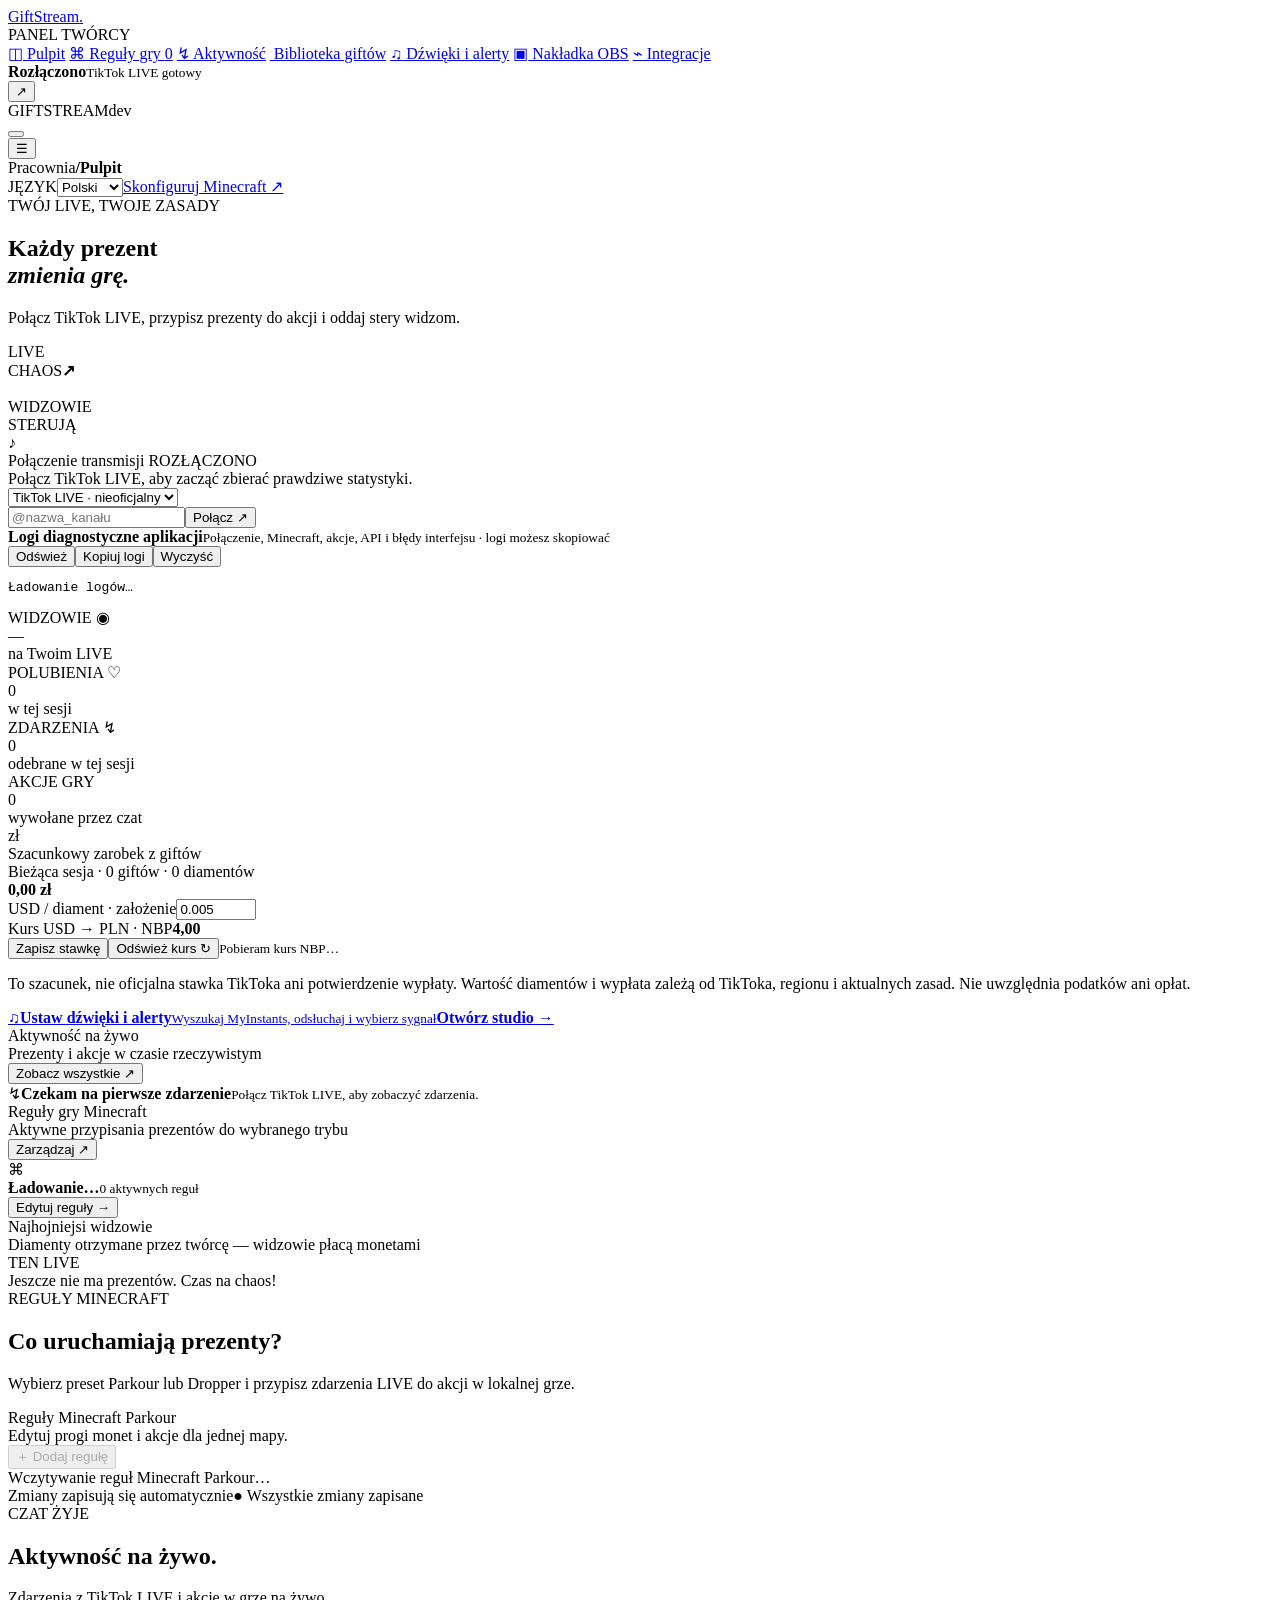
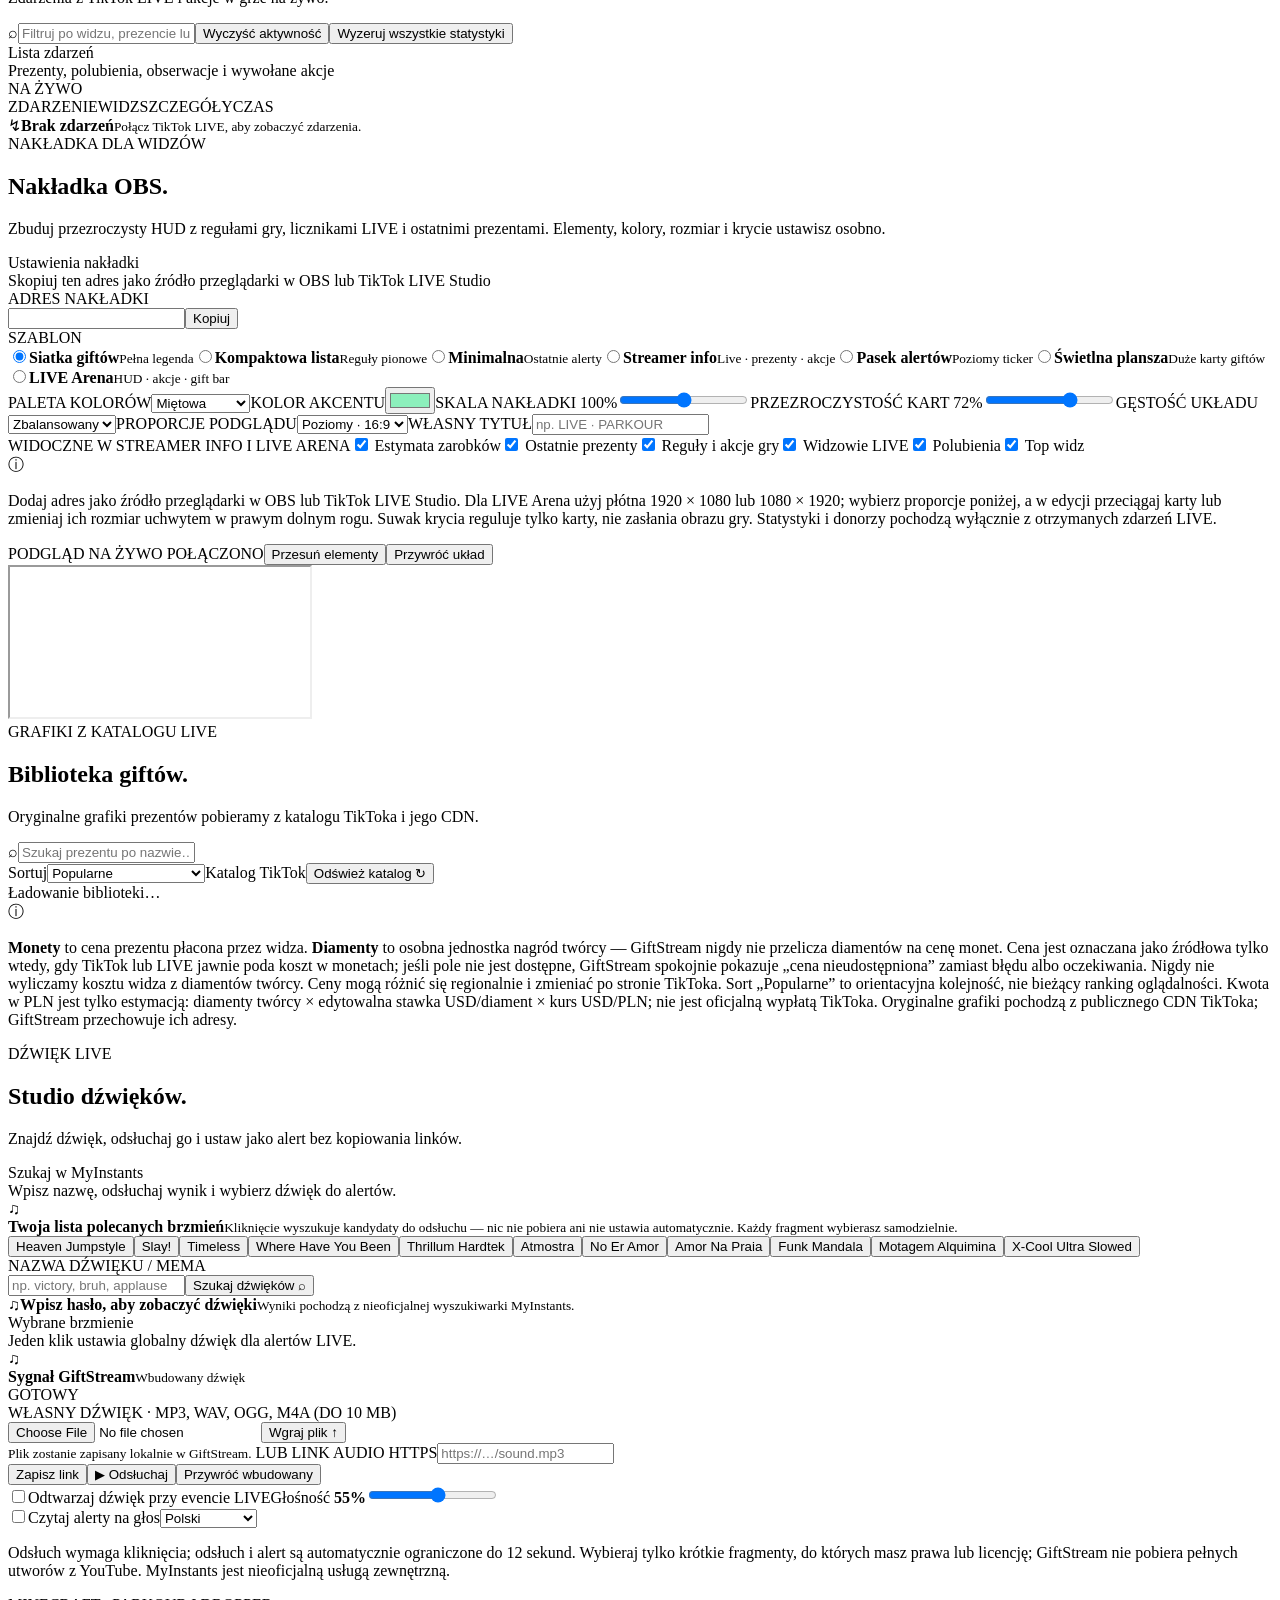
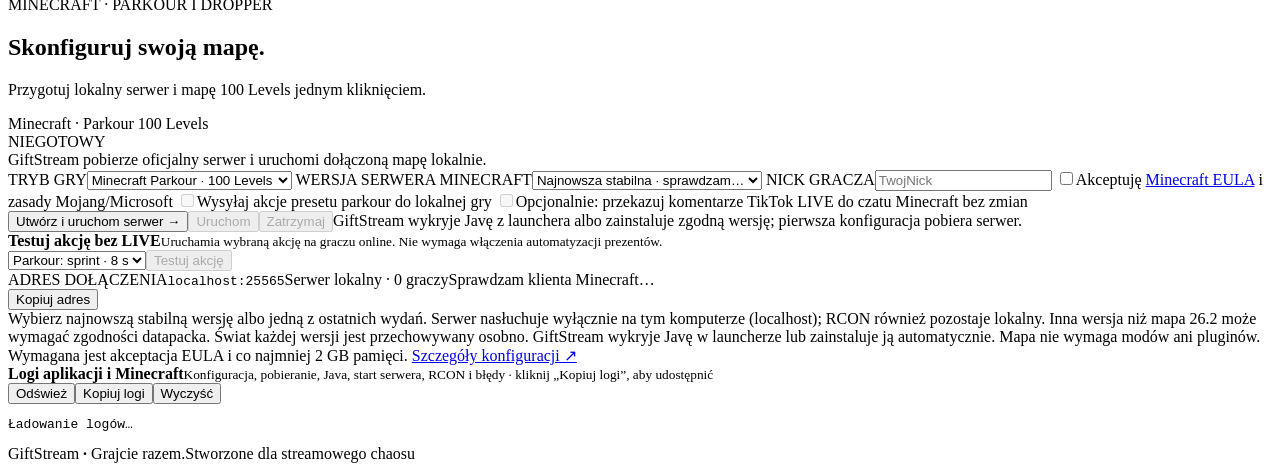
==== commit 33651a62: "Build 100-level Dropper with automatic progression Co-authored-by: arena-agent <297053741+arena-agen" ====
--- a/web/index.html
+++ b/web/index.html
@@ -90,7 +90,7 @@
         <div class="panel minecraft-panel parkour-setup-panel">
           <div class="panel-head"><div><div class="minecraft-heading-row"><div class="panel-title" id="minecraft-mode-title">Minecraft · Parkour 100 Levels</div><span class="pill pill-muted" id="parkour-pill">NIEGOTOWY</span></div><div class="panel-sub" id="minecraft-mode-subtitle">GiftStream pobierze oficjalny serwer i uruchomi dołączoną mapę lokalnie.</div></div></div>
           <div class="minecraft-form parkour-form">
-            <label><span>TRYB GRY</span><select id="parkour-game-mode" class="form-input"><option value="parkour">Minecraft Parkour · 100 Levels</option><option value="dropper">Minecraft Dropper · 5 szybów</option></select></label>
+            <label><span>TRYB GRY</span><select id="parkour-game-mode" class="form-input"><option value="parkour">Minecraft Parkour · 100 Levels</option><option value="dropper">Minecraft Dropper · 100 Levels</option></select></label>
             <label><span>WERSJA SERWERA MINECRAFT</span><select id="parkour-version" class="form-input"><option value="latest">Najnowsza stabilna · sprawdzam…</option></select></label>
             <label><span>NICK GRACZA</span><input id="parkour-player" placeholder="TwojNick" maxlength="16" autocomplete="off"></label>
             <label class="mc-toggle"><input id="parkour-eula" type="checkbox"><span>Akceptuję <a href="https://www.minecraft.net/eula" target="_blank" rel="noopener">Minecraft EULA</a> i zasady Mojang/Microsoft</span></label>
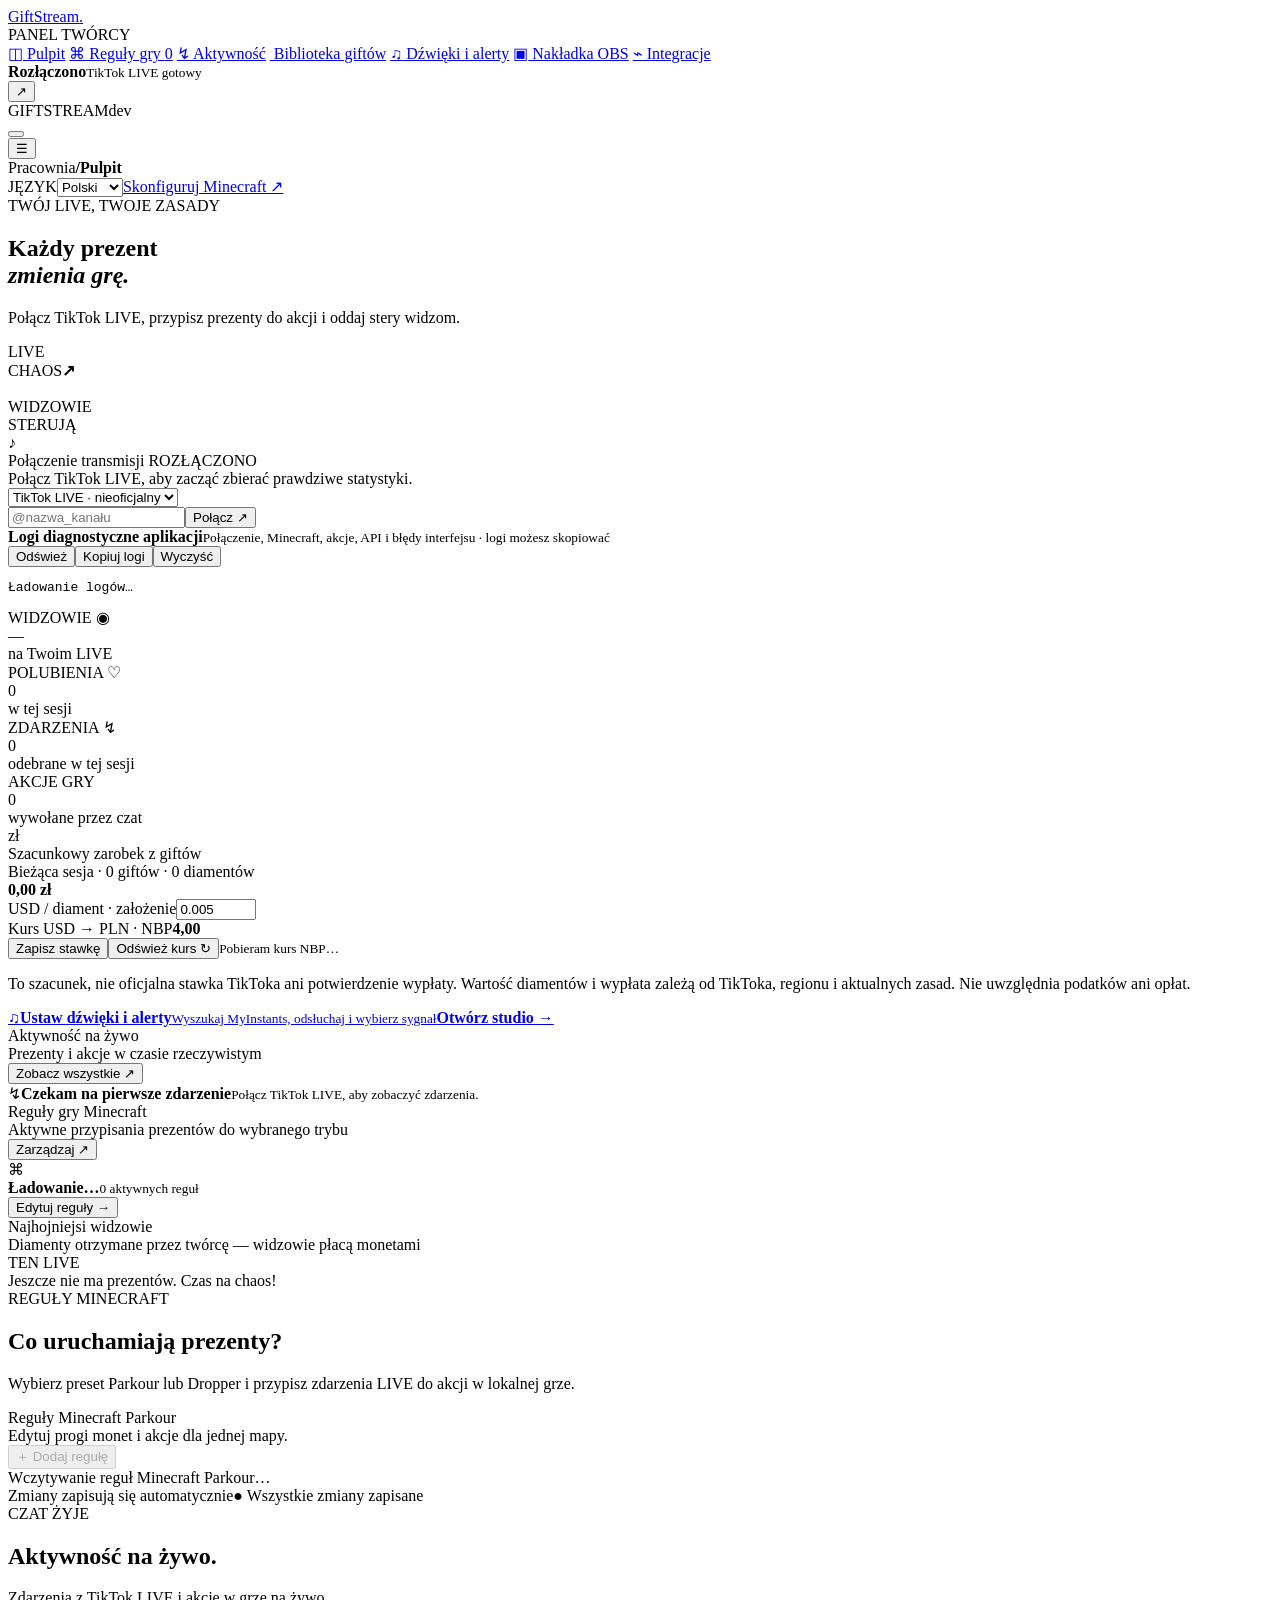
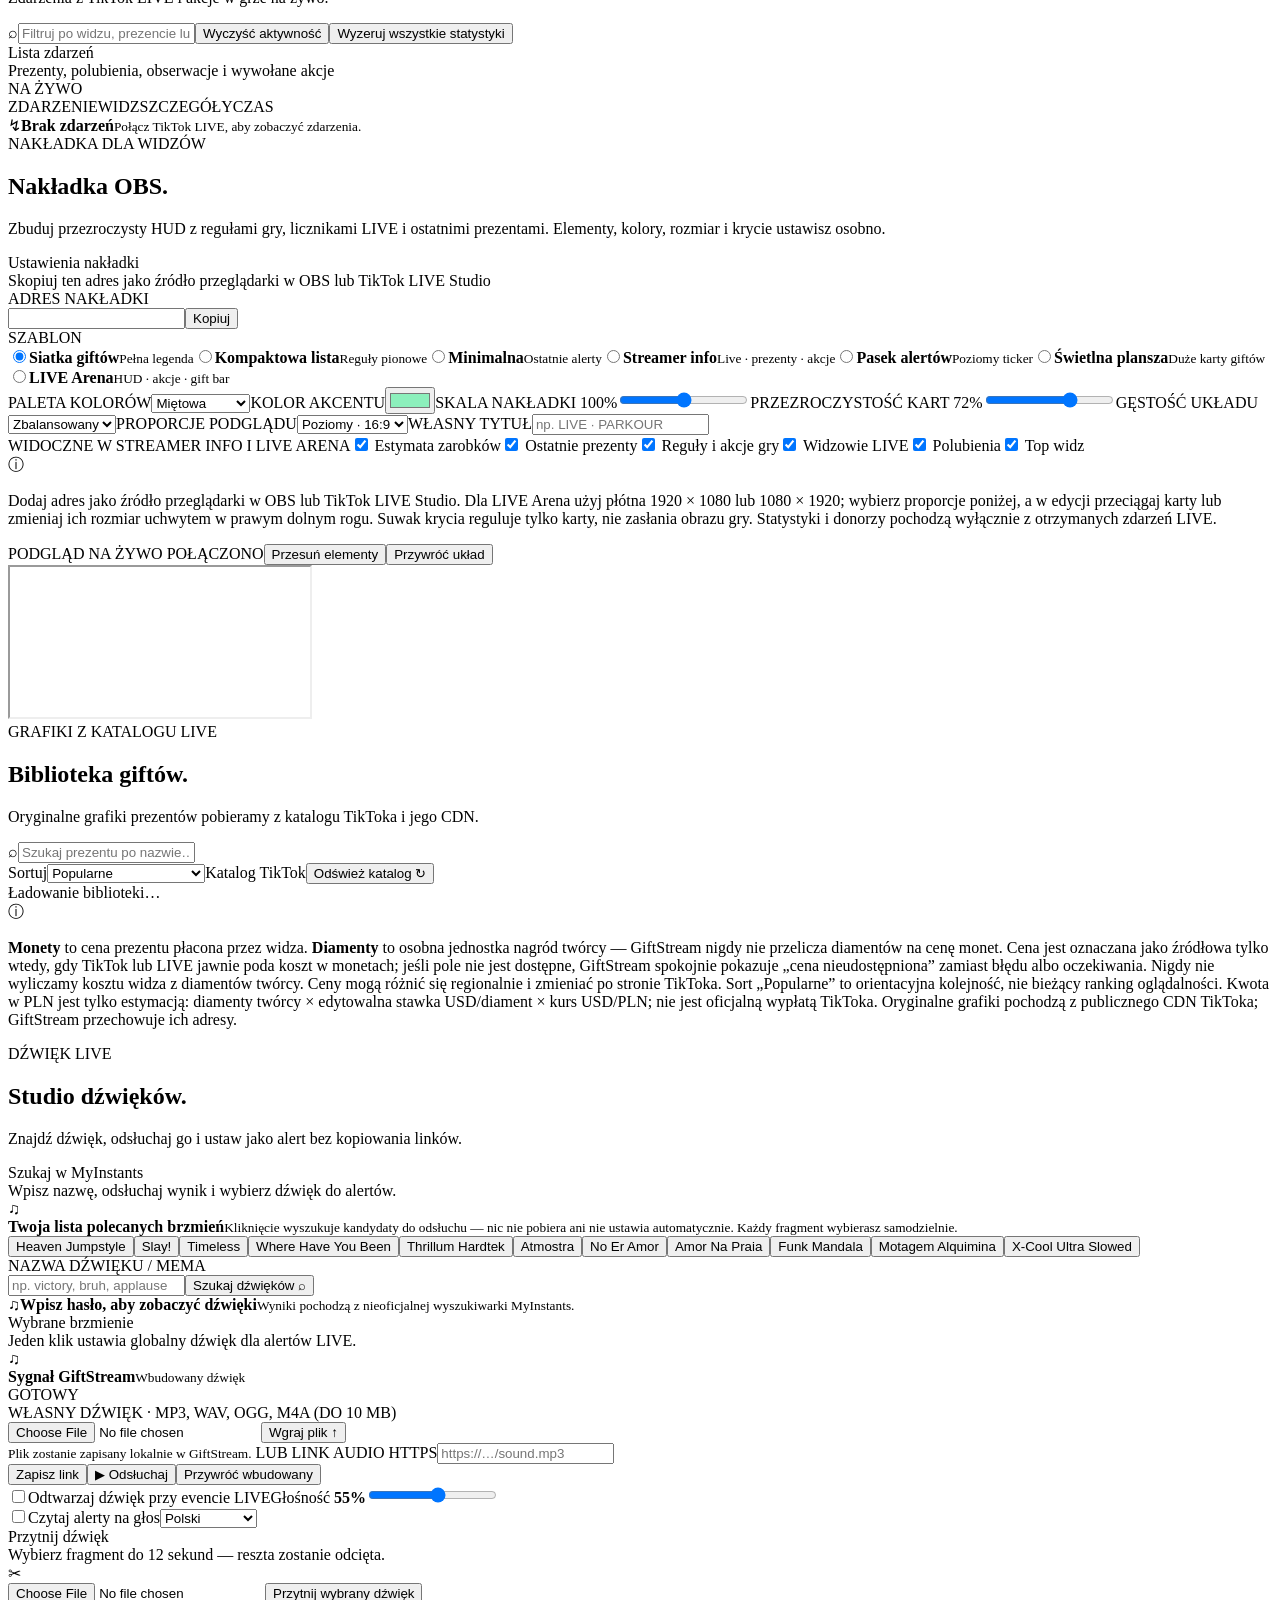
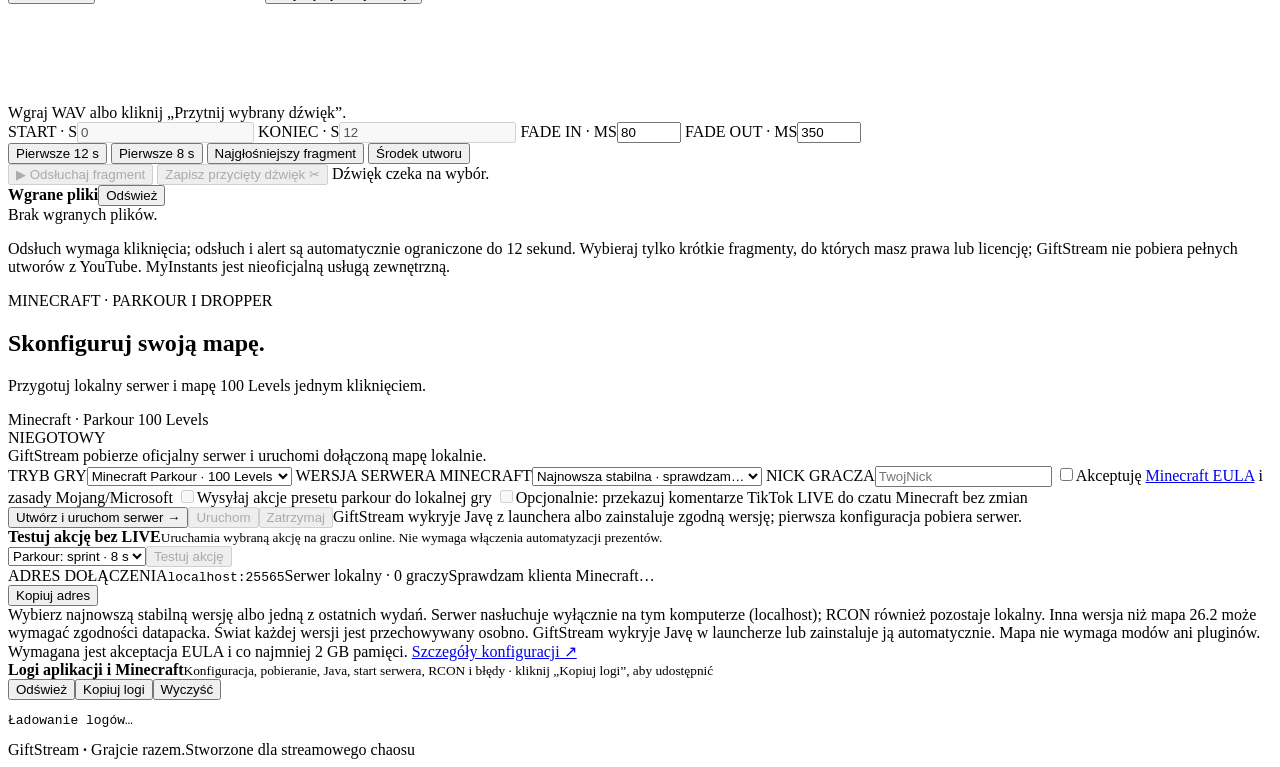
==== commit 1f46b7cb: "Studio dźwięków: przycinanie fragmentów, fade in/out, podgląd fali, biblioteka plików, bezpieczne po" ====
--- a/web/index.html
+++ b/web/index.html
@@ -80,6 +80,41 @@
             <label class="field-label" for="sound-url">LUB LINK AUDIO HTTPS</label><input id="sound-url" class="sound-url-input" type="text" inputmode="url" autocomplete="url" placeholder="https://…/sound.mp3"><div class="sound-setting-actions"><button class="button button-secondary" id="save-sound-url" type="button">Zapisz link</button><button class="button button-secondary" id="test-audio" type="button">▶ Odsłuchaj</button><button class="button button-secondary" id="clear-sound" type="button">Przywróć wbudowany</button></div>
             <label class="tool-toggle sound-enable-toggle"><input id="sound-alerts" type="checkbox"><span>Odtwarzaj dźwięk przy evencie LIVE</span></label><label class="volume-control sound-volume-control"><span>Głośność <b id="sound-volume-label">55%</b></span><input id="sound-volume" type="range" min="0" max="100" value="55"></label>
             <div class="sound-voice-settings"><label class="tool-toggle"><input id="tts-enabled" type="checkbox"><span>Czytaj alerty na głos</span></label><select id="tts-voice" aria-label="Język głosu"><option value="pl-PL">Polski</option><option value="en-US">English (US)</option><option value="en-GB">English (UK)</option></select></div>
+            <div class="sound-trimmer" id="sound-trimmer">
+              <div class="panel-head"><div><div class="panel-title">Przytnij dźwięk</div><div class="panel-sub">Wybierz fragment do 12 sekund — reszta zostanie odcięta.</div></div><span class="sound-studio-mark">✂</span></div>
+              <div class="sound-trimmer-source">
+                <input id="trim-file" type="file" accept="audio/wav,.wav" aria-label="Plik WAV do przycięcia">
+                <button class="button button-secondary small" id="trim-from-selected" type="button">Przytnij wybrany dźwięk</button>
+              </div>
+              <div class="sound-trimmer-stage" id="trim-stage">
+                <canvas id="trim-wave" width="720" height="96" aria-label="Przebieg fali wybranego dźwięku"></canvas>
+                <div class="trim-range" id="trim-range">
+                  <div class="trim-selection" id="trim-selection"></div>
+                  <span class="trim-handle trim-handle-start" data-trim-handle="start"></span>
+                  <span class="trim-handle trim-handle-end" data-trim-handle="end"></span>
+                </div>
+                <div class="trim-empty" id="trim-empty">Wgraj WAV albo kliknij „Przytnij wybrany dźwięk”.</div>
+              </div>
+              <div class="trim-fields">
+                <label><span>START · S</span><input id="trim-start" class="form-input" type="number" min="0" step="0.05" value="0" disabled></label>
+                <label><span>KONIEC · S</span><input id="trim-end" class="form-input" type="number" min="0" step="0.05" value="12" disabled></label>
+                <label><span>FADE IN · MS</span><input id="trim-fade-in" class="form-input" type="number" min="0" max="2000" step="10" value="80"></label>
+                <label><span>FADE OUT · MS</span><input id="trim-fade-out" class="form-input" type="number" min="0" max="2000" step="10" value="350"></label>
+              </div>
+              <div class="trim-quick-picks" id="trim-quick-picks">
+                <button type="button" class="tiny-action" data-trim-quick="12">Pierwsze 12 s</button>
+                <button type="button" class="tiny-action" data-trim-quick="8">Pierwsze 8 s</button>
+                <button type="button" class="tiny-action" data-trim-quick="peak">Najgłośniejszy fragment</button>
+                <button type="button" class="tiny-action" data-trim-quick="center">Środek utworu</button>
+              </div>
+              <div class="trim-preview-row">
+                <button class="button button-secondary small" id="trim-preview" type="button" disabled>▶ Odsłuchaj fragment</button>
+                <button class="button button-primary small" id="trim-apply" type="button" disabled>Zapisz przycięty dźwięk ✂</button>
+                <span class="trim-status" id="trim-status">Dźwięk czeka na wybór.</span>
+              </div>
+              <div class="trim-library-head"><strong>Wgrane pliki</strong><button type="button" class="tiny-action" id="trim-library-refresh">Odśwież</button></div>
+              <div class="trim-library" id="trim-library"><div class="empty-note">Brak wgranych plików.</div></div>
+            </div>
             <p class="sound-safety-note">Odsłuch wymaga kliknięcia; odsłuch i alert są automatycznie ograniczone do 12 sekund. Wybieraj tylko krótkie fragmenty, do których masz prawa lub licencję; GiftStream nie pobiera pełnych utworów z YouTube. MyInstants jest nieoficjalną usługą zewnętrzną.</p>
           </div>
         </div>
@@ -109,6 +144,6 @@
   </main>
 </div>
 <div id="toast" class="toast"></div>
-<dialog id="rule-dialog" class="modal"><form method="dialog" id="rule-form"><div class="modal-head"><div><div class="eyebrow"><span class="eyebrow-line"></span> KREATOR REGUŁ</div><h3 id="rule-modal-title">Dodaj regułę</h3></div><button class="modal-close" value="cancel">×</button></div><input type="hidden" id="rule-id"><div class="rule-dialog-intro">Ustaw prostą sekwencję: <b>zdarzenie → warunek → akcja</b>. Możesz wpisać nazwę giftu, zamiast przewijać katalog; parametry techniczne są schowane niżej.</div><label class="field-label">NAZWA REGUŁY</label><input class="form-input" id="rule-name" placeholder="Róża → push parkour"><div class="form-two"><div><label class="field-label">GDY WIDZOWIE WYŚLĄ</label><select class="form-input" id="rule-trigger"><option value="gift">◇ Prezent</option><option value="like">♡ Próg polubień</option><option value="follow">＋ Obserwacja</option><option value="comment">☷ Słowo w komentarzu</option><option value="share">↗ Udostępnienie</option><option value="join">◉ Dołączenie</option></select></div><div id="gift-field"><label class="field-label" for="rule-gift-search">PREZENT</label><div class="rule-gift-picker"><div class="rule-gift-selected" id="rule-gift-selected"><span>◇</span><small>Wybierz prezent z listy</small></div><input class="form-input rule-gift-search" id="rule-gift-search" type="search" placeholder="Wpisz nazwę, np. Rose, Róża, Galaxy…" autocomplete="off" role="combobox" aria-autocomplete="list" aria-controls="rule-gift-options" aria-expanded="true"><div class="rule-gift-options" id="rule-gift-options" role="listbox" aria-label="Wyniki prezentów"></div><select class="form-input" id="rule-gift" hidden></select></div><div class="gift-coin-range"><label class="field-label">MIN CENY · MONETY</label><input class="form-input" id="rule-min-coins" type="number" min="0" step="1" placeholder="Brak progu"><label class="field-label">MAX CENY · MONETY (OPCJONALNIE)</label><input class="form-input" id="rule-max-coins" type="number" min="0" step="1" placeholder="Bez limitu"></div><small class="coin-price-caveat">Progi korzystają tylko z jawnej ceny coin_count katalogu TikToka. Wartość szacowana na podstawie diamentów nie uruchomi akcji.</small></div><div id="keyword-field" class="hidden"><label class="field-label">SŁOWO KLUCZOWE</label><input class="form-input" id="rule-keyword" placeholder="cofnij poziom"></div><div id="threshold-field" class="hidden"><label class="field-label">PRÓG POLUBIEŃ</label><input class="form-input" id="rule-threshold" type="number" min="1" value="100"></div></div><div class="form-two"><div><label class="field-label">URUCHOM AKCJĘ GRY</label><select class="form-input" id="rule-action"></select><small class="editor-help" id="action-help">Wybierz akcję, którą GiftStream wykona po zdarzeniu.</small></div><div><label class="field-label">GLOBALNY ODSTĘP (SEKUNDY)</label><input class="form-input" id="rule-cooldown" type="number" min="0" value="0"><label class="field-label" for="rule-user-cooldown">ODSTĘP DLA TEGO SAMEGO WIDZA (SEKUNDY)</label><input class="form-input" id="rule-user-cooldown" type="number" min="0" max="86400" value="0"><small class="editor-help">Przykład: 30 s blokuje powtórkę od tego widza, ale nie od innych.</small></div></div><details class="action-advanced"><summary>Parametry zaawansowane (JSON)</summary><label class="field-label" for="rule-params">WŁASNE PARAMETRY</label><textarea class="mono-input" id="rule-params">{"count":1}</textarea><small class="editor-help">Zostaw domyślne, jeśli nie wiesz, jak działa parametr. Zmiana JSON-u może zmienić zachowanie akcji.</small></details><label class="field-label">ALERT NAKŁADKI</label><input class="form-input" id="rule-alert" placeholder="Róża uruchamia push parkour"><div class="rule-sound-control"><label class="field-label" for="rule-sound-choice">DŹWIĘK PRZY TEJ AKCJI</label><select class="form-input" id="rule-sound-choice"><option value="">Bez osobnego dźwięku</option><option value="studio">Użyj dźwięku wybranego w Studio</option><option value="custom">Własny link HTTPS / plik lokalny</option></select><input class="form-input rule-sound-url hidden" id="rule-sound-url" type="url" placeholder="https://… lub /api/sounds/uploads/…" aria-label="Link dźwiękowy dla tej reguły"><button class="button button-secondary small rule-sound-test" id="rule-sound-test" type="button">▶ Testuj dźwięk</button><small id="rule-sound-help" class="editor-help">Wybierz dźwięk Studio albo przypisz tej regule własny publiczny link HTTPS. Dźwięk z Studio możesz wgrać lokalnie. Odtwarzanie wymaga otwartego panelu GiftStream; przeglądarka może wymagać wcześniejszego kliknięcia na stronie.</small></div><label class="check-row"><input type="checkbox" id="rule-interrupt"><span><b>Priorytetowa akcja</b><small>Oznacz jako akcję priorytetową dla nakładek i modów.</small></span></label><div class="modal-actions"><button class="button button-secondary" value="cancel">Anuluj</button><button type="button" class="button button-primary" id="save-rule">Zapisz regułę <span>→</span></button></div></form></dialog>
-<script src="/static/i18n.js"></script><script src="/static/app.js"></script>
+<dialog id="rule-dialog" class="modal"><form method="dialog" id="rule-form"><div class="modal-head"><div><div class="eyebrow"><span class="eyebrow-line"></span> KREATOR REGUŁ</div><h3 id="rule-modal-title">Dodaj regułę</h3></div><button class="modal-close" value="cancel">×</button></div><input type="hidden" id="rule-id"><div class="rule-dialog-intro">Ustaw prostą sekwencję: <b>zdarzenie → warunek → akcja</b>. Możesz wpisać nazwę giftu, zamiast przewijać katalog; parametry techniczne są schowane niżej.</div><label class="field-label">NAZWA REGUŁY</label><input class="form-input" id="rule-name" placeholder="Róża → push parkour"><div class="form-two"><div><label class="field-label">GDY WIDZOWIE WYŚLĄ</label><select class="form-input" id="rule-trigger"><option value="gift">◇ Prezent</option><option value="like">♡ Próg polubień</option><option value="follow">＋ Obserwacja</option><option value="comment">☷ Słowo w komentarzu</option><option value="share">↗ Udostępnienie</option><option value="join">◉ Dołączenie</option></select></div><div id="gift-field"><label class="field-label" for="rule-gift-search">PREZENT</label><div class="rule-gift-picker"><div class="rule-gift-selected" id="rule-gift-selected"><span>◇</span><small>Wybierz prezent z listy</small></div><input class="form-input rule-gift-search" id="rule-gift-search" type="search" placeholder="Wpisz nazwę, np. Rose, Róża, Galaxy…" autocomplete="off" role="combobox" aria-autocomplete="list" aria-controls="rule-gift-options" aria-expanded="true"><div class="rule-gift-options" id="rule-gift-options" role="listbox" aria-label="Wyniki prezentów"></div><select class="form-input" id="rule-gift" hidden></select></div><div class="gift-coin-range"><label class="field-label">MIN CENY · MONETY</label><input class="form-input" id="rule-min-coins" type="number" min="0" step="1" placeholder="Brak progu"><label class="field-label">MAX CENY · MONETY (OPCJONALNIE)</label><input class="form-input" id="rule-max-coins" type="number" min="0" step="1" placeholder="Bez limitu"></div><small class="coin-price-caveat">Progi korzystają tylko z jawnej ceny coin_count katalogu TikToka. Wartość szacowana na podstawie diamentów nie uruchomi akcji.</small></div><div id="keyword-field" class="hidden"><label class="field-label">SŁOWO KLUCZOWE</label><input class="form-input" id="rule-keyword" placeholder="cofnij poziom"></div><div id="threshold-field" class="hidden"><label class="field-label">PRÓG POLUBIEŃ</label><input class="form-input" id="rule-threshold" type="number" min="1" value="100"><label class="check-row rule-global-likes"><input type="checkbox" id="rule-like-global"><span><b>Licz ze wszystkich widzów</b><small>1000 tapów od całego czatu zamiast 1000 od jednej osoby. Nadwyżka przechodzi na kolejny próg.</small></span></label></div></div><div class="form-two"><div><label class="field-label">URUCHOM AKCJĘ GRY</label><select class="form-input" id="rule-action"></select><small class="editor-help" id="action-help">Wybierz akcję, którą GiftStream wykona po zdarzeniu.</small></div><div><label class="field-label">GLOBALNY ODSTĘP (SEKUNDY)</label><input class="form-input" id="rule-cooldown" type="number" min="0" value="0"><label class="field-label" for="rule-user-cooldown">ODSTĘP DLA TEGO SAMEGO WIDZA (SEKUNDY)</label><input class="form-input" id="rule-user-cooldown" type="number" min="0" max="86400" value="0"><small class="editor-help">Przykład: 30 s blokuje powtórkę od tego widza, ale nie od innych.</small></div></div><details class="action-advanced"><summary>Parametry zaawansowane (JSON)</summary><label class="field-label" for="rule-params">WŁASNE PARAMETRY</label><textarea class="mono-input" id="rule-params">{"count":1}</textarea><small class="editor-help">Zostaw domyślne, jeśli nie wiesz, jak działa parametr. Zmiana JSON-u może zmienić zachowanie akcji.</small></details><label class="field-label">ALERT NAKŁADKI</label><input class="form-input" id="rule-alert" placeholder="Róża uruchamia push parkour"><div class="rule-sound-control"><label class="field-label" for="rule-sound-choice">DŹWIĘK PRZY TEJ AKCJI</label><select class="form-input" id="rule-sound-choice"><option value="">Bez osobnego dźwięku</option><option value="studio">Użyj dźwięku wybranego w Studio</option><option value="custom">Własny link HTTPS / plik lokalny</option></select><input class="form-input rule-sound-url hidden" id="rule-sound-url" type="url" placeholder="https://… lub /api/sounds/uploads/…" aria-label="Link dźwiękowy dla tej reguły"><button class="button button-secondary small rule-sound-test" id="rule-sound-test" type="button">▶ Testuj dźwięk</button><small id="rule-sound-help" class="editor-help">Wybierz dźwięk Studio albo przypisz tej regule własny publiczny link HTTPS. Dźwięk z Studio możesz wgrać lokalnie. Odtwarzanie wymaga otwartego panelu GiftStream; przeglądarka może wymagać wcześniejszego kliknięcia na stronie.</small></div><label class="check-row"><input type="checkbox" id="rule-interrupt"><span><b>Priorytetowa akcja</b><small>Oznacz jako akcję priorytetową dla nakładek i modów.</small></span></label><div class="modal-actions"><button class="button button-secondary" value="cancel">Anuluj</button><button type="button" class="button button-primary" id="save-rule">Zapisz regułę <span>→</span></button></div></form></dialog>
+<script src="/static/i18n.js"></script><script src="/static/sounds.js"></script><script src="/static/app.js"></script>
 </body></html>
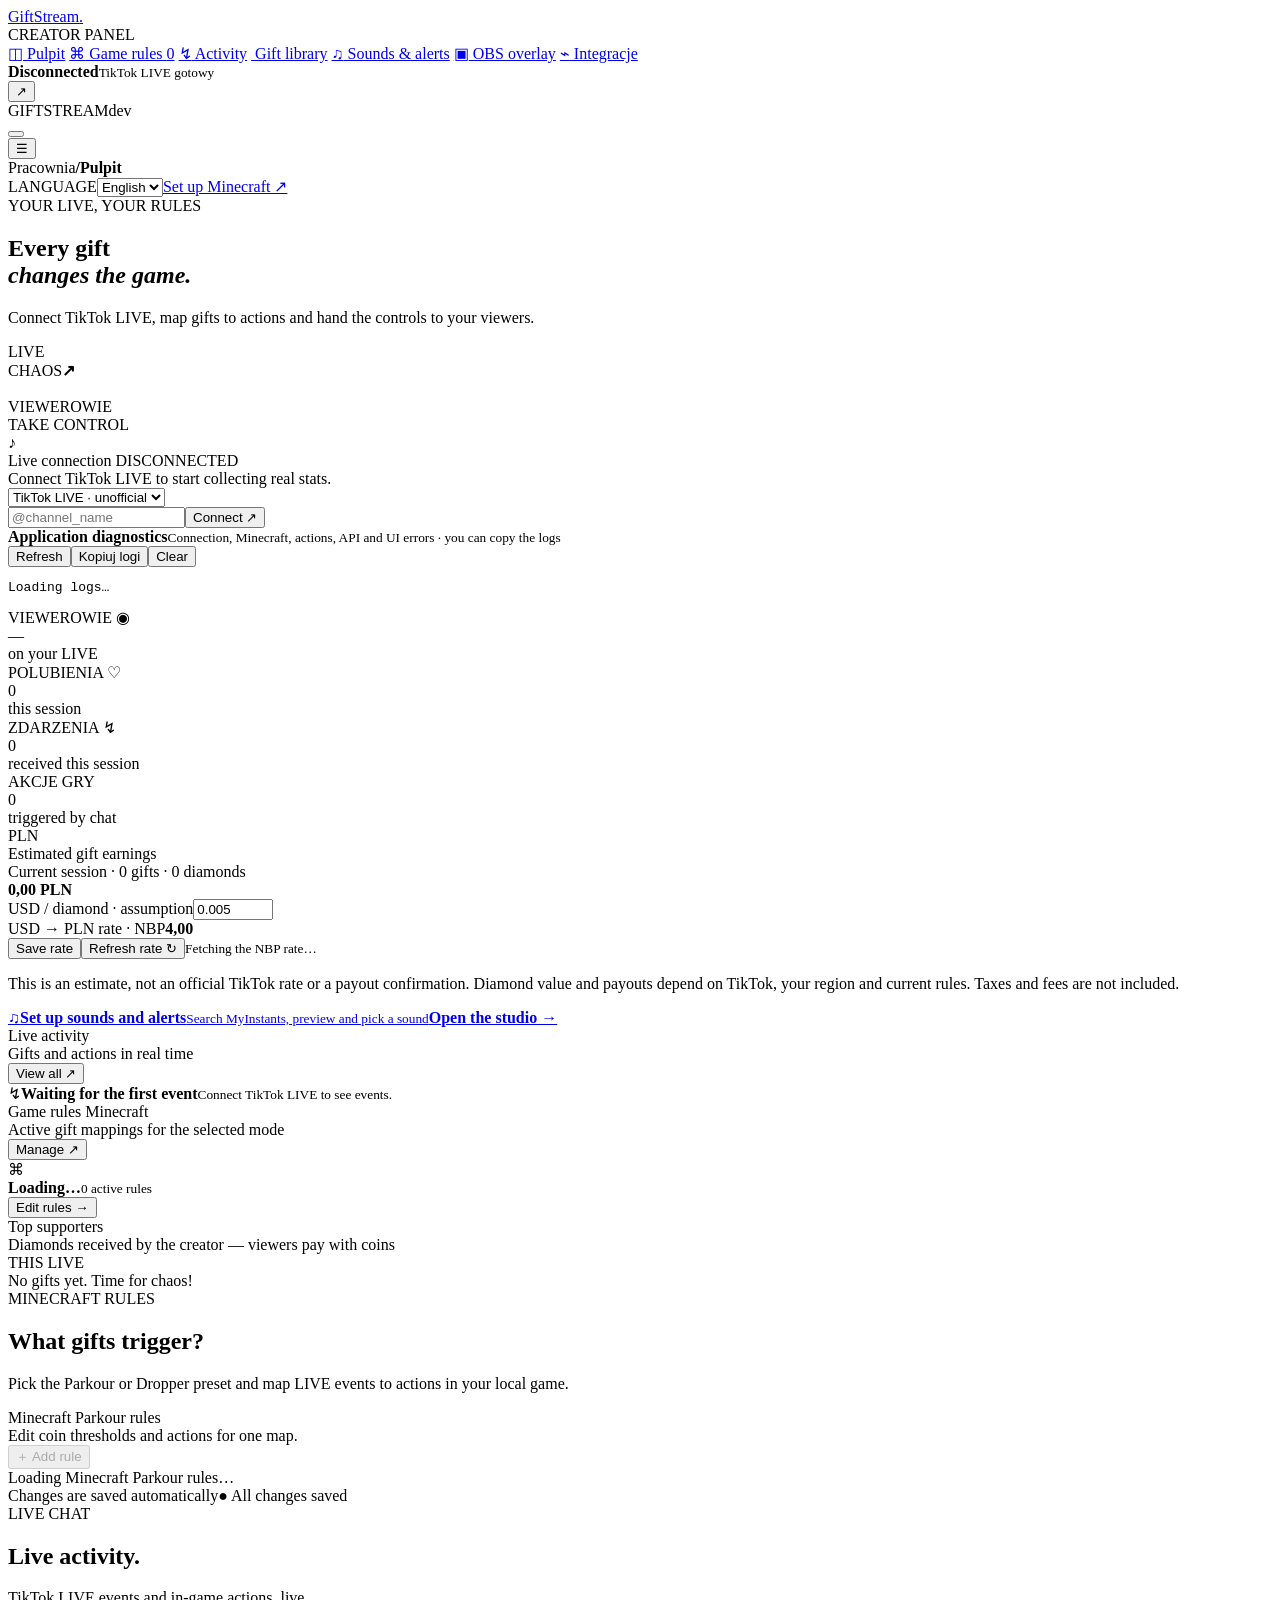
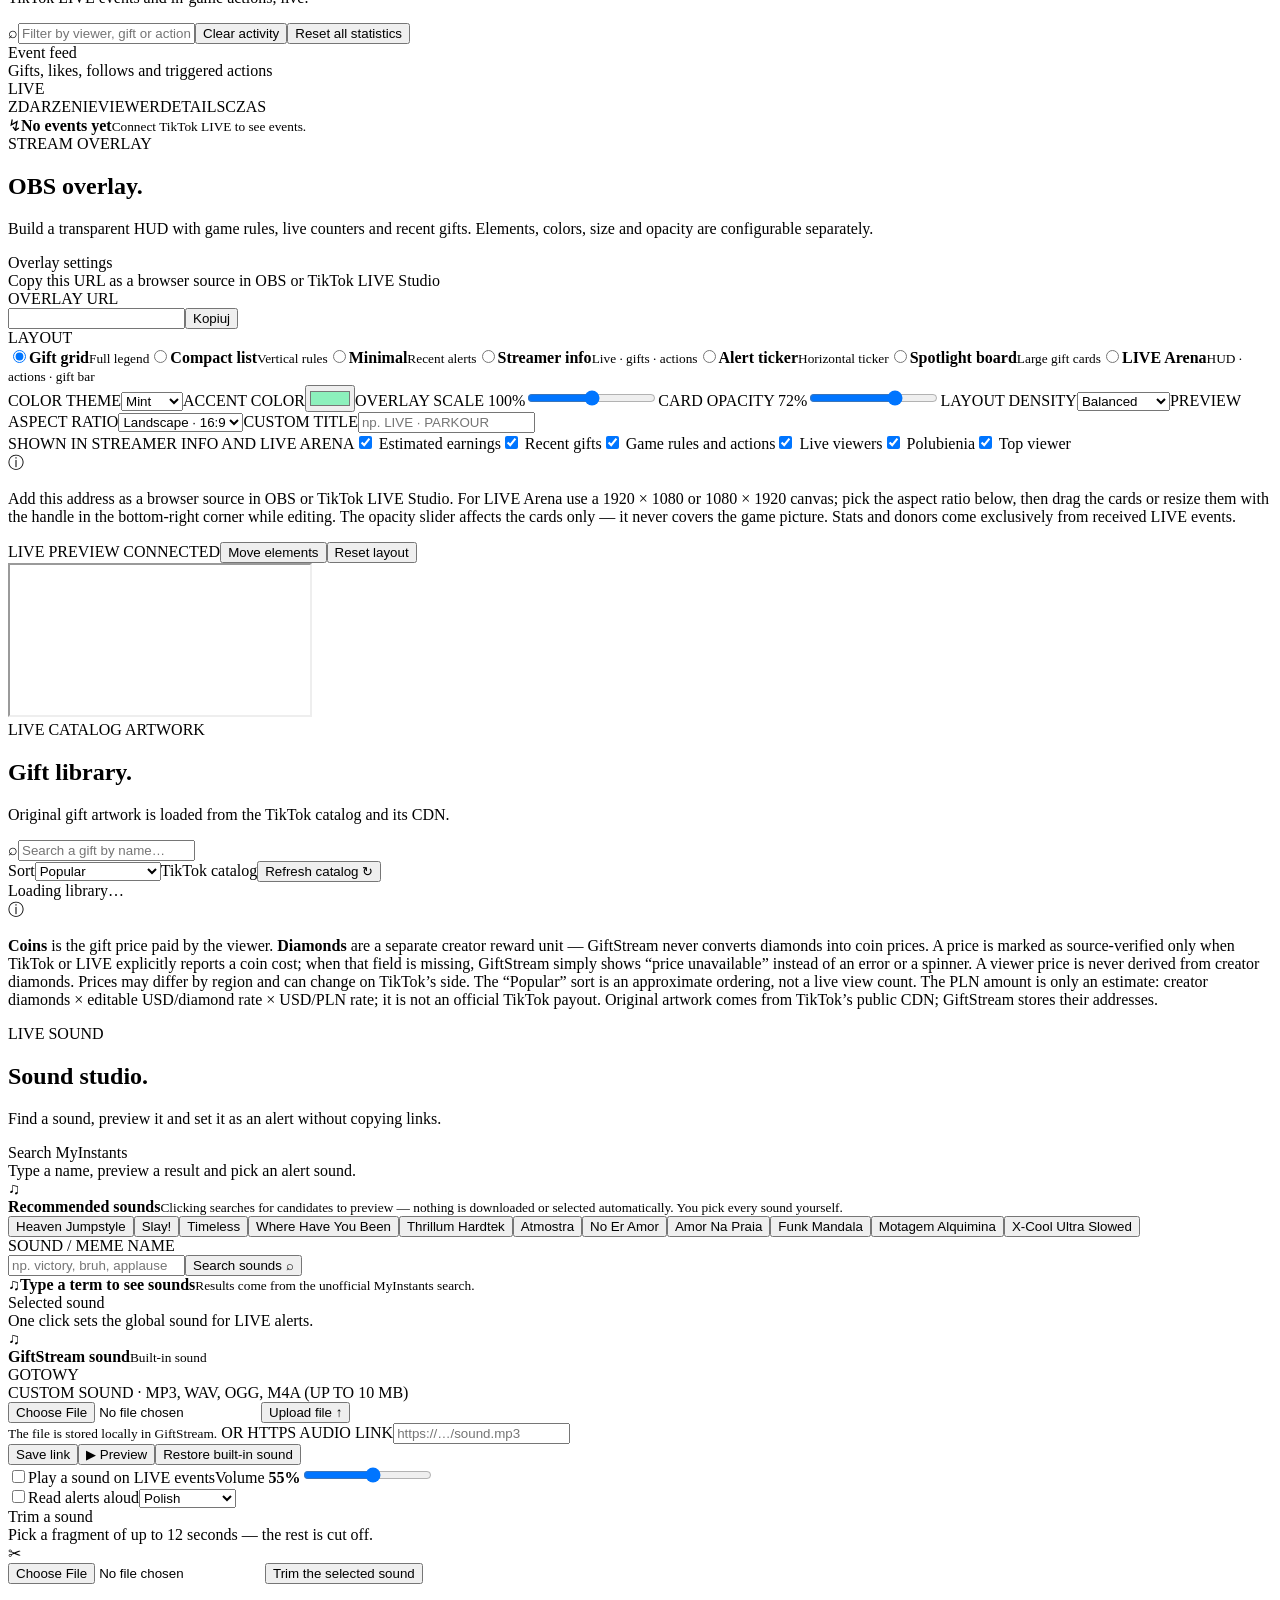
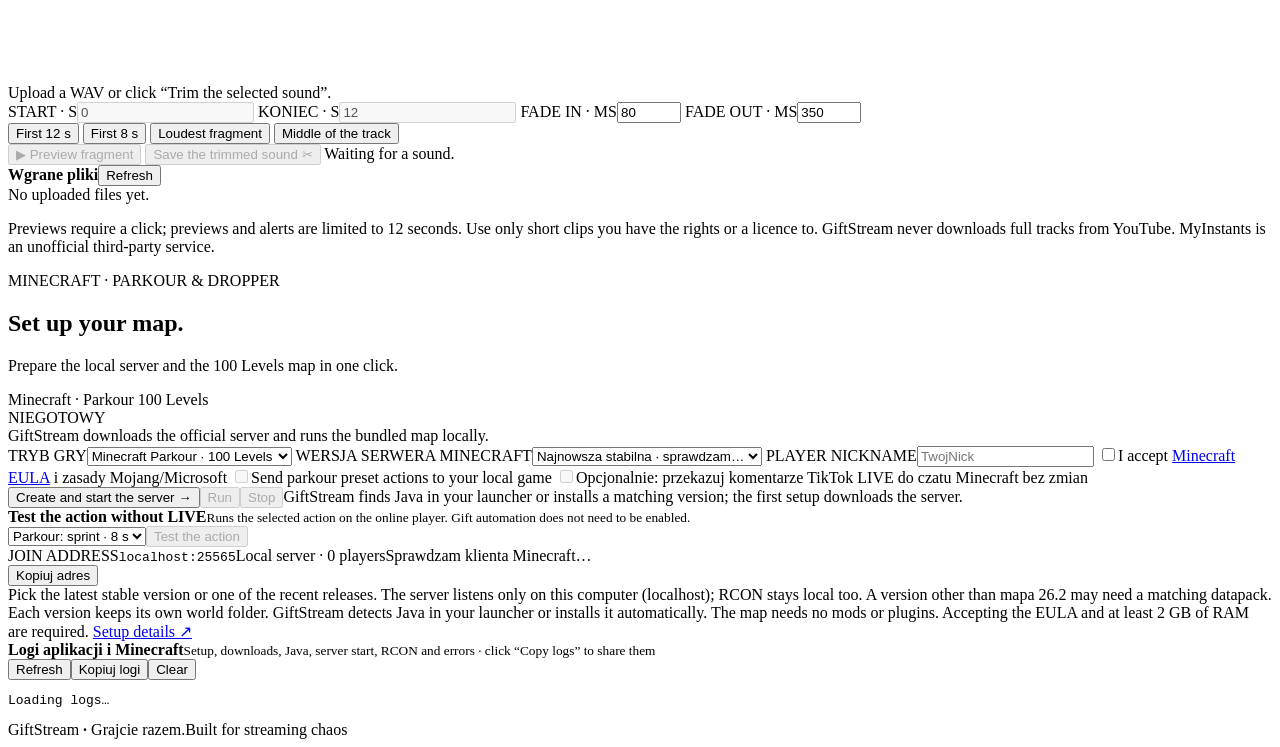
==== commit cd7cebfc: "0.21.0: pinpoint checkpoints, always-hitting punch, temporary jail cage, English UI, no night and no" ====
--- a/web/index.html
+++ b/web/index.html
@@ -1,8 +1,8 @@
 <!doctype html>
-<html lang="pl">
+<html lang="en">
 <head>
   <meta charset="utf-8"><meta name="viewport" content="width=device-width,initial-scale=1">
-  <meta name="theme-color" content="#090e12"><title>GiftStream — Panel twórcy</title>
+  <meta name="theme-color" content="#090e12"><title>GiftStream — Creator panel</title>
   <link rel="icon" type="image/svg+xml" href="/static/giftstream.svg">
   <link rel="preconnect" href="https://fonts.googleapis.com"><link rel="preconnect" href="https://fonts.gstatic.com" crossorigin>
   <link href="https://fonts.googleapis.com/css2?family=DM+Mono:wght@400;500&family=Manrope:wght@400;500;600;700;800&display=swap" rel="stylesheet">
@@ -12,88 +12,88 @@
 <body>
 <div class="app-shell">
   <aside class="sidebar">
-    <a class="brand" href="/" aria-label="GiftStream — strona główna"><img class="brand-mark" src="/static/giftstream.svg" alt=""><span>GiftStream<span class="brand-dot">.</span></span></a>
-    <div class="workspace-label">PANEL TWÓRCY</div>
+    <a class="brand" href="/" aria-label="GiftStream — home"><img class="brand-mark" src="/static/giftstream.svg" alt=""><span>GiftStream<span class="brand-dot">.</span></span></a>
+    <div class="workspace-label">CREATOR PANEL</div>
     <nav class="nav">
       <a href="#overview" class="nav-link active" data-view="overview"><span class="nav-icon">◫</span> Pulpit</a>
-      <a href="#presets" class="nav-link" data-view="presets"><span class="nav-icon">⌘</span> Reguły gry <span id="nav-rule-count" class="nav-count">0</span></a>
-      <a href="#events" class="nav-link" data-view="events"><span class="nav-icon">↯</span> Aktywność</a>
-      <a href="#gifts" class="nav-link" data-view="gifts"><img class="nav-icon nav-gift-art" src="/static/giftstream.svg" alt=""> Biblioteka giftów</a>
-      <a href="#sounds" class="nav-link" data-view="sounds"><span class="nav-icon">♫</span> Dźwięki i alerty</a>
-      <a href="#overlay" class="nav-link" data-view="overlay"><span class="nav-icon">▣</span> Nakładka OBS</a>
+      <a href="#presets" class="nav-link" data-view="presets"><span class="nav-icon">⌘</span> Game rules <span id="nav-rule-count" class="nav-count">0</span></a>
+      <a href="#events" class="nav-link" data-view="events"><span class="nav-icon">↯</span> Activity</a>
+      <a href="#gifts" class="nav-link" data-view="gifts"><img class="nav-icon nav-gift-art" src="/static/giftstream.svg" alt=""> Gift library</a>
+      <a href="#sounds" class="nav-link" data-view="sounds"><span class="nav-icon">♫</span> Sounds & alerts</a>
+      <a href="#overlay" class="nav-link" data-view="overlay"><span class="nav-icon">▣</span> OBS overlay</a>
       <a href="#bridge" class="nav-link" data-view="bridge"><span class="nav-icon">⌁</span> Integracje</a>
     </nav>
     <div class="sidebar-bottom">
-      <div class="mini-status"><span class="status-led" id="side-led"></span><div><strong id="side-status">Rozłączono</strong><small id="side-username">TikTok LIVE gotowy</small></div><button id="side-connect" class="icon-button" title="Połącz / rozłącz">↗</button></div>
+      <div class="mini-status"><span class="status-led" id="side-led"></span><div><strong id="side-status">Disconnected</strong><small id="side-username">TikTok LIVE gotowy</small></div><button id="side-connect" class="icon-button" title="Connect / disconnect">↗</button></div>
       <div class="sidebar-foot"><span>GIFTSTREAM</span><span id="app-version">dev</span></div>
     </div>
   </aside>
-  <button class="nav-backdrop" id="nav-backdrop" type="button" tabindex="-1" aria-label="Zamknij menu"></button>
+  <button class="nav-backdrop" id="nav-backdrop" type="button" tabindex="-1" aria-label="Close menu"></button>
 
   <main class="main">
-    <header class="topbar"><button id="menu-toggle" class="menu-toggle" type="button" aria-label="Otwórz menu" aria-expanded="false">☰</button><div class="crumb"><span>Pracownia</span><b>/</b><strong id="crumb-current">Pulpit</strong></div>
-      <div class="top-actions"><label class="language-switch" for="language-select"><span>JĘZYK</span><select id="language-select" aria-label="Language"><option value="pl">Polski</option><option value="en">English</option></select></label><a class="button button-primary small download-button" id="download-app" href="https://github.com/rejson59/GiftStream/releases" target="_blank" rel="noopener" hidden>Pobierz GiftStream <span>↓</span></a><button class="button button-secondary small check-updates-button" id="check-updates" type="button" hidden>Sprawdź aktualizacje <span>↻</span></button><a class="quiet-link" href="#bridge" data-goto="bridge">Skonfiguruj Minecraft ↗</a><img class="avatar top-brand-icon" src="/static/giftstream.svg" alt="" aria-hidden="true"></div>
+    <header class="topbar"><button id="menu-toggle" class="menu-toggle" type="button" aria-label="Open menu" aria-expanded="false">☰</button><div class="crumb"><span>Pracownia</span><b>/</b><strong id="crumb-current">Pulpit</strong></div>
+      <div class="top-actions"><label class="language-switch" for="language-select"><span>LANGUAGE</span><select id="language-select" aria-label="Language"><option value="en">English</option></select></label><a class="button button-primary small download-button" id="download-app" href="https://github.com/rejson59/GiftStream/releases" target="_blank" rel="noopener" hidden>Download GiftStream <span>↓</span></a><button class="button button-secondary small check-updates-button" id="check-updates" type="button" hidden>Check for updates <span>↻</span></button><a class="quiet-link" href="#bridge" data-goto="bridge">Set up Minecraft ↗</a><img class="avatar top-brand-icon" src="/static/giftstream.svg" alt="" aria-hidden="true"></div>
     </header>
 
     <div class="update-banner" id="update-banner" role="status" hidden>
-      <div class="update-mark" aria-hidden="true">↻</div><div class="update-copy"><strong id="update-version">Aktualizacja GiftStream</strong><span id="update-message">Po pobraniu GiftStream automatycznie uruchomi się ponownie.</span></div>
-      <button class="button button-secondary small" id="apply-update" type="button">Uruchom ponownie teraz ↻</button><span class="update-auto-label">AUTO-RESTART</span>
+      <div class="update-mark" aria-hidden="true">↻</div><div class="update-copy"><strong id="update-version">GiftStream update</strong><span id="update-message">GiftStream restarts automatically after the download.</span></div>
+      <button class="button button-secondary small" id="apply-update" type="button">Restart now ↻</button><span class="update-auto-label">AUTO-RESTART</span>
     </div>
 
     <div class="page-wrap">
       <section class="view active" id="view-overview">
-        <div class="hero-row"><div><div class="eyebrow"><span class="eyebrow-line"></span> TWÓJ LIVE, TWOJE ZASADY</div><h1>Każdy prezent<br><em>zmienia grę.</em></h1><p class="hero-copy">Połącz TikTok LIVE, przypisz prezenty do akcji i oddaj stery widzom.</p></div>
-          <div class="hero-art"><div class="orb orb-a"></div><div class="orb orb-b"></div><div class="hero-ring"><img class="hero-gift-mark" src="/static/giftstream.svg" alt=""><span>LIVE<br>CHAOS</span><b>↗</b></div><img class="hero-spark s1" src="/static/giftstream.svg" alt=""><img class="hero-spark s2" src="/static/giftstream.svg" alt=""><div class="hero-caption">WIDZOWIE<br>STERUJĄ</div></div></div>
-        <div class="connect-card"><div class="connect-main"><div class="connect-icon">♪</div><div><div class="connect-title">Połączenie transmisji <span class="pill pill-muted" id="connection-pill">ROZŁĄCZONO</span></div><div class="connect-description" id="connect-description" aria-live="polite">Połącz TikTok LIVE, aby zacząć zbierać prawdziwe statystyki.</div></div></div><div class="connect-controls"><div class="mode-select-wrap"><select id="mode-select" aria-label="Tryb połączenia"><option value="tiktok">TikTok LIVE · nieoficjalny</option><option value="managed">Zewnętrzne API</option></select></div><input id="username-input" placeholder="@nazwa_kanału" autocomplete="off" aria-label="Nazwa kanału TikTok LIVE"><button class="button button-primary" id="connect-button">Połącz <span>↗</span></button></div></div>
-        <section class="diagnostics-panel" aria-labelledby="diagnostics-title"><div class="diagnostics-head"><div><strong id="diagnostics-title">Logi diagnostyczne aplikacji</strong><small>Połączenie, Minecraft, akcje, API i błędy interfejsu · logi możesz skopiować</small></div><div class="diagnostics-actions"><button class="button button-secondary small" data-diagnostics-refresh type="button">Odśwież</button><button class="button button-secondary small" data-diagnostics-copy type="button">Kopiuj logi</button><button class="button button-secondary small" data-diagnostics-clear type="button">Wyczyść</button></div></div><pre class="diagnostics-output" id="diagnostics-output" role="log" aria-live="polite">Ładowanie logów…</pre></section>
-        <div class="metric-grid"><div class="metric-card"><div class="metric-label">WIDZOWIE <span>◉</span></div><div class="metric-value" id="metric-viewers">—</div><div class="metric-foot">na Twoim LIVE</div></div><div class="metric-card"><div class="metric-label">POLUBIENIA <span>♡</span></div><div class="metric-value" id="metric-likes">0</div><div class="metric-foot">w tej sesji</div></div><div class="metric-card"><div class="metric-label">ZDARZENIA <span>↯</span></div><div class="metric-value" id="metric-events">0</div><div class="metric-foot">odebrane w tej sesji</div></div><div class="metric-card"><div class="metric-label">AKCJE GRY <span><img class="brand-inline-icon" src="/static/giftstream.svg" alt=""></span></div><div class="metric-value" id="metric-actions">0</div><div class="metric-foot">wywołane przez czat</div></div></div>
-        <section class="panel earnings-panel" aria-labelledby="earnings-title"><div class="earnings-summary"><div class="earnings-heading"><span class="earnings-icon">zł</span><div><div class="panel-title" id="earnings-title">Szacunkowy zarobek z giftów</div><div class="panel-sub">Bieżąca sesja · <span id="earnings-gifts">0 giftów</span> · <span id="earnings-diamonds">0 diamentów</span></div></div></div><strong class="earnings-total" id="earnings-total">0,00 zł</strong></div><form id="earnings-form" class="earnings-rates"><label><span>USD / diament · założenie</span><input id="rate-diamond" type="number" min="0.0001" max="1" step="0.0001" value="0.005" required></label><div class="earnings-fx"><span>Kurs USD → PLN · NBP</span><strong id="rate-usd-pln">4,00</strong></div><button class="button button-secondary small" type="submit">Zapisz stawkę</button><button class="button button-secondary small" id="refresh-nbp" type="button">Odśwież kurs ↻</button><small id="earnings-rate-status">Pobieram kurs NBP…</small></form><p class="earnings-disclaimer">To szacunek, nie oficjalna stawka TikToka ani potwierdzenie wypłaty. Wartość diamentów i wypłata zależą od TikToka, regionu i aktualnych zasad. Nie uwzględnia podatków ani opłat.</p></section>
-        <a class="panel sound-studio-shortcut" href="#sounds" data-goto="sounds"><span class="sound-shortcut-mark">♫</span><span><strong>Ustaw dźwięki i alerty</strong><small>Wyszukaj MyInstants, odsłuchaj i wybierz sygnał</small></span><b>Otwórz studio →</b></a>
-        <div class="content-grid"><div class="panel activity-panel"><div class="panel-head"><div><div class="panel-title">Aktywność na żywo</div><div class="panel-sub">Prezenty i akcje w czasie rzeczywistym</div></div><button class="text-button" data-goto="events">Zobacz wszystkie ↗</button></div><div id="activity-list" class="activity-list"><div class="empty-state"><span class="empty-symbol">↯</span><strong>Czekam na pierwsze zdarzenie</strong><small>Połącz TikTok LIVE, aby zobaczyć zdarzenia.</small></div></div></div>
-        <div class="panel preset-panel"><div class="panel-head"><div><div class="panel-title">Reguły gry Minecraft</div><div class="panel-sub">Aktywne przypisania prezentów do wybranego trybu</div></div><button class="text-button" data-goto="presets">Zarządzaj ↗</button></div><div class="preset-summary"><div class="preset-glyph">⌘</div><div><strong id="active-preset-name">Ładowanie…</strong><small><span id="active-rule-total">0</span> aktywnych reguł</small></div><span class="active-dot"></span></div><div id="rule-preview" class="rule-preview"></div><button class="button button-secondary full-button" data-goto="presets">Edytuj reguły <span>→</span></button></div></div>
-        <div class="bottom-grid"><div class="panel donors-panel"><div class="panel-head"><div><div class="panel-title">Najhojniejsi widzowie</div><div class="panel-sub">Diamenty otrzymane przez twórcę — widzowie płacą monetami</div></div><span class="tiny-label">TEN LIVE</span></div><div id="donor-list" class="donor-list"><div class="empty-note">Jeszcze nie ma prezentów. Czas na chaos!</div></div></div></div>
+        <div class="hero-row"><div><div class="eyebrow"><span class="eyebrow-line"></span> YOUR LIVE, YOUR RULES</div><h1>Every gift<br><em>changes the game.</em></h1><p class="hero-copy">Connect TikTok LIVE, map gifts to actions and hand the controls to your viewers.</p></div>
+          <div class="hero-art"><div class="orb orb-a"></div><div class="orb orb-b"></div><div class="hero-ring"><img class="hero-gift-mark" src="/static/giftstream.svg" alt=""><span>LIVE<br>CHAOS</span><b>↗</b></div><img class="hero-spark s1" src="/static/giftstream.svg" alt=""><img class="hero-spark s2" src="/static/giftstream.svg" alt=""><div class="hero-caption">VIEWEROWIE<br>TAKE CONTROL</div></div></div>
+        <div class="connect-card"><div class="connect-main"><div class="connect-icon">♪</div><div><div class="connect-title">Live connection <span class="pill pill-muted" id="connection-pill">DISCONNECTED</span></div><div class="connect-description" id="connect-description" aria-live="polite">Connect TikTok LIVE to start collecting real stats.</div></div></div><div class="connect-controls"><div class="mode-select-wrap"><select id="mode-select" aria-label="Connection mode"><option value="tiktok">TikTok LIVE · unofficial</option><option value="managed">External API</option></select></div><input id="username-input" placeholder="@channel_name" autocomplete="off" aria-label="TikTok LIVE channel name"><button class="button button-primary" id="connect-button">Connect <span>↗</span></button></div></div>
+        <section class="diagnostics-panel" aria-labelledby="diagnostics-title"><div class="diagnostics-head"><div><strong id="diagnostics-title">Application diagnostics</strong><small>Connection, Minecraft, actions, API and UI errors · you can copy the logs</small></div><div class="diagnostics-actions"><button class="button button-secondary small" data-diagnostics-refresh type="button">Refresh</button><button class="button button-secondary small" data-diagnostics-copy type="button">Kopiuj logi</button><button class="button button-secondary small" data-diagnostics-clear type="button">Clear</button></div></div><pre class="diagnostics-output" id="diagnostics-output" role="log" aria-live="polite">Loading logs…</pre></section>
+        <div class="metric-grid"><div class="metric-card"><div class="metric-label">VIEWEROWIE <span>◉</span></div><div class="metric-value" id="metric-viewers">—</div><div class="metric-foot">on your LIVE</div></div><div class="metric-card"><div class="metric-label">POLUBIENIA <span>♡</span></div><div class="metric-value" id="metric-likes">0</div><div class="metric-foot">this session</div></div><div class="metric-card"><div class="metric-label">ZDARZENIA <span>↯</span></div><div class="metric-value" id="metric-events">0</div><div class="metric-foot">received this session</div></div><div class="metric-card"><div class="metric-label">AKCJE GRY <span><img class="brand-inline-icon" src="/static/giftstream.svg" alt=""></span></div><div class="metric-value" id="metric-actions">0</div><div class="metric-foot">triggered by chat</div></div></div>
+        <section class="panel earnings-panel" aria-labelledby="earnings-title"><div class="earnings-summary"><div class="earnings-heading"><span class="earnings-icon">PLN</span><div><div class="panel-title" id="earnings-title">Estimated gift earnings</div><div class="panel-sub">Current session · <span id="earnings-gifts">0 gifts</span> · <span id="earnings-diamonds">0 diamonds</span></div></div></div><strong class="earnings-total" id="earnings-total">0,00 PLN</strong></div><form id="earnings-form" class="earnings-rates"><label><span>USD / diamond · assumption</span><input id="rate-diamond" type="number" min="0.0001" max="1" step="0.0001" value="0.005" required></label><div class="earnings-fx"><span>USD → PLN rate · NBP</span><strong id="rate-usd-pln">4,00</strong></div><button class="button button-secondary small" type="submit">Save rate</button><button class="button button-secondary small" id="refresh-nbp" type="button">Refresh rate ↻</button><small id="earnings-rate-status">Fetching the NBP rate…</small></form><p class="earnings-disclaimer">This is an estimate, not an official TikTok rate or a payout confirmation. Diamond value and payouts depend on TikTok, your region and current rules. Taxes and fees are not included.</p></section>
+        <a class="panel sound-studio-shortcut" href="#sounds" data-goto="sounds"><span class="sound-shortcut-mark">♫</span><span><strong>Set up sounds and alerts</strong><small>Search MyInstants, preview and pick a sound</small></span><b>Open the studio →</b></a>
+        <div class="content-grid"><div class="panel activity-panel"><div class="panel-head"><div><div class="panel-title">Live activity</div><div class="panel-sub">Gifts and actions in real time</div></div><button class="text-button" data-goto="events">View all ↗</button></div><div id="activity-list" class="activity-list"><div class="empty-state"><span class="empty-symbol">↯</span><strong>Waiting for the first event</strong><small>Connect TikTok LIVE to see events.</small></div></div></div>
+        <div class="panel preset-panel"><div class="panel-head"><div><div class="panel-title">Game rules Minecraft</div><div class="panel-sub">Active gift mappings for the selected mode</div></div><button class="text-button" data-goto="presets">Manage ↗</button></div><div class="preset-summary"><div class="preset-glyph">⌘</div><div><strong id="active-preset-name">Loading…</strong><small><span id="active-rule-total">0</span> active rules</small></div><span class="active-dot"></span></div><div id="rule-preview" class="rule-preview"></div><button class="button button-secondary full-button" data-goto="presets">Edit rules <span>→</span></button></div></div>
+        <div class="bottom-grid"><div class="panel donors-panel"><div class="panel-head"><div><div class="panel-title">Top supporters</div><div class="panel-sub">Diamonds received by the creator — viewers pay with coins</div></div><span class="tiny-label">THIS LIVE</span></div><div id="donor-list" class="donor-list"><div class="empty-note">No gifts yet. Time for chaos!</div></div></div></div>
       </section>
 
       <section class="view" id="view-presets">
-        <div class="view-heading"><div><div class="eyebrow"><span class="eyebrow-line"></span> REGUŁY MINECRAFT</div><h2>Co uruchamiają prezenty<span class="accent">?</span></h2><p>Wybierz preset Parkour lub Dropper i przypisz zdarzenia LIVE do akcji w lokalnej grze.</p></div></div>
+        <div class="view-heading"><div><div class="eyebrow"><span class="eyebrow-line"></span> MINECRAFT RULES</div><h2>What gifts trigger<span class="accent">?</span></h2><p>Pick the Parkour or Dropper preset and map LIVE events to actions in your local game.</p></div></div>
         <div id="preset-list" hidden></div>
-        <div class="panel rules-panel"><div class="panel-head"><div><div class="panel-title" id="editor-title">Reguły Minecraft Parkour</div><div class="panel-sub" id="editor-sub">Edytuj progi monet i akcje dla jednej mapy.</div></div><button class="button button-secondary small" id="add-rule" disabled>＋ Dodaj regułę</button></div><div id="rules-list" class="rules-list"><div class="empty-state">Wczytywanie reguł Minecraft Parkour…</div></div><div class="editor-footer"><span>Zmiany zapisują się automatycznie</span><span class="save-state" id="save-state">● Wszystkie zmiany zapisane</span></div></div>
+        <div class="panel rules-panel"><div class="panel-head"><div><div class="panel-title" id="editor-title">Minecraft Parkour rules</div><div class="panel-sub" id="editor-sub">Edit coin thresholds and actions for one map.</div></div><button class="button button-secondary small" id="add-rule" disabled>＋ Add rule</button></div><div id="rules-list" class="rules-list"><div class="empty-state">Loading Minecraft Parkour rules…</div></div><div class="editor-footer"><span>Changes are saved automatically</span><span class="save-state" id="save-state">● All changes saved</span></div></div>
       </section>
 
-      <section class="view" id="view-events"><div class="view-heading"><div><div class="eyebrow"><span class="eyebrow-line"></span> CZAT ŻYJE</div><h2>Aktywność na żywo<span class="accent">.</span></h2><p>Zdarzenia z TikTok LIVE i akcje w grze na żywo.</p></div><div class="view-tools"><label class="event-search"><span>⌕</span><input id="event-search" placeholder="Filtruj po widzu, prezencie lub akcji…" aria-label="Szukaj w zdarzeniach"></label><button class="button button-secondary" id="clear-activity" type="button">Wyczyść aktywność</button><button class="button button-secondary" id="reset-stats" type="button">Wyzeruj wszystkie statystyki</button></div></div><div class="panel full-activity"><div class="panel-head"><div><div class="panel-title">Lista zdarzeń</div><div class="panel-sub">Prezenty, polubienia, obserwacje i wywołane akcje</div></div><span class="live-indicator"><i></i> NA ŻYWO</span></div><div class="activity-table-head"><span>ZDARZENIE</span><span>WIDZ</span><span>SZCZEGÓŁY</span><span>CZAS</span></div><div id="all-activity" class="all-activity"><div class="empty-state"><span class="empty-symbol">↯</span><strong>Brak zdarzeń</strong><small>Połącz TikTok LIVE, aby zobaczyć zdarzenia.</small></div></div></div></section>
+      <section class="view" id="view-events"><div class="view-heading"><div><div class="eyebrow"><span class="eyebrow-line"></span> LIVE CHAT</div><h2>Live activity<span class="accent">.</span></h2><p>TikTok LIVE events and in-game actions, live.</p></div><div class="view-tools"><label class="event-search"><span>⌕</span><input id="event-search" placeholder="Filter by viewer, gift or action…" aria-label="Search events"></label><button class="button button-secondary" id="clear-activity" type="button">Clear activity</button><button class="button button-secondary" id="reset-stats" type="button">Reset all statistics</button></div></div><div class="panel full-activity"><div class="panel-head"><div><div class="panel-title">Event feed</div><div class="panel-sub">Gifts, likes, follows and triggered actions</div></div><span class="live-indicator"><i></i> LIVE</span></div><div class="activity-table-head"><span>ZDARZENIE</span><span>VIEWER</span><span>DETAILS</span><span>CZAS</span></div><div id="all-activity" class="all-activity"><div class="empty-state"><span class="empty-symbol">↯</span><strong>No events yet</strong><small>Connect TikTok LIVE to see events.</small></div></div></div></section>
 
-      <section class="view" id="view-overlay"><div class="view-heading"><div><div class="eyebrow"><span class="eyebrow-line"></span> NAKŁADKA DLA WIDZÓW</div><h2>Nakładka OBS<span class="accent">.</span></h2><p>Zbuduj przezroczysty HUD z regułami gry, licznikami LIVE i ostatnimi prezentami. Elementy, kolory, rozmiar i krycie ustawisz osobno.</p></div></div><div class="overlay-layout"><div class="panel overlay-settings"><div class="panel-head"><div><div class="panel-title">Ustawienia nakładki</div><div class="panel-sub">Skopiuj ten adres jako źródło przeglądarki w OBS lub TikTok LIVE Studio</div></div></div><label class="field-label">ADRES NAKŁADKI</label><div class="copy-field"><input id="overlay-url" readonly><button class="button button-secondary small" id="copy-overlay">Kopiuj</button></div><label class="field-label">SZABLON</label><div class="template-options"><label class="template-option selected"><input type="radio" name="template" value="grid" checked><span class="template-thumb thumb-grid"><i></i><i></i><i></i></span><b>Siatka giftów</b><small>Pełna legenda</small></label><label class="template-option"><input type="radio" name="template" value="list"><span class="template-thumb thumb-list"><i></i><i></i><i></i></span><b>Kompaktowa lista</b><small>Reguły pionowe</small></label><label class="template-option"><input type="radio" name="template" value="minimal"><span class="template-thumb thumb-min"><i></i></span><b>Minimalna</b><small>Ostatnie alerty</small></label><label class="template-option"><input type="radio" name="template" value="streamer"><span class="template-thumb thumb-list"><i></i><i></i><i></i></span><b>Streamer info</b><small>Live · prezenty · akcje</small></label><label class="template-option"><input type="radio" name="template" value="ticker"><span class="template-thumb thumb-min"><i></i></span><b>Pasek alertów</b><small>Poziomy ticker</small></label><label class="template-option"><input type="radio" name="template" value="spotlight"><span class="template-thumb thumb-grid"><i></i><i></i><i></i></span><b>Świetlna plansza</b><small>Duże karty giftów</small></label><label class="template-option"><input type="radio" name="template" value="arena"><span class="template-thumb thumb-arena"><i></i><i></i><i></i><i></i></span><b>LIVE Arena</b><small>HUD · akcje · gift bar</small></label></div><div class="overlay-controls"><label>PALETA KOLORÓW<select id="overlay-theme"><option value="mint">Miętowa</option><option value="violet">Fioletowa</option><option value="amber">Bursztynowa</option><option value="ocean">Ocean</option></select></label><label>KOLOR AKCENTU<input id="overlay-accent" type="color" value="#8cf0bc"></label><label>SKALA NAKŁADKI <span id="overlay-scale-label">100%</span><input id="overlay-scale" type="range" min="75" max="125" step="5" value="100"></label><label>PRZEZROCZYSTOŚĆ KART <span id="overlay-opacity-label">72%</span><input id="overlay-opacity" type="range" min="15" max="95" step="5" value="72"></label><label>GĘSTOŚĆ UKŁADU<select id="overlay-density"><option value="compact">Kompaktowy</option><option value="balanced" selected>Zbalansowany</option><option value="bold">Duże karty</option></select></label><label>PROPORCJE PODGLĄDU<select id="overlay-canvas"><option value="landscape">Poziomy · 16:9</option><option value="portrait">Pionowy · 9:16</option></select></label><label>WŁASNY TYTUŁ<input id="overlay-title" type="text" maxlength="60" placeholder="np. LIVE · PARKOUR"></label></div><div id="overlay-fields" class="overlay-fields"><span class="field-label">WIDOCZNE W STREAMER INFO I LIVE ARENA</span><label><input type="checkbox" data-overlay-field="earnings" checked> Estymata zarobków</label><label><input type="checkbox" data-overlay-field="gifts" checked> Ostatnie prezenty</label><label><input type="checkbox" data-overlay-field="actions" checked> Reguły i akcje gry</label><label><input type="checkbox" data-overlay-field="viewers" checked> Widzowie LIVE</label><label><input type="checkbox" data-overlay-field="likes" checked> Polubienia</label><label><input type="checkbox" data-overlay-field="leaderboard" checked> Top widz</label></div><div class="overlay-tip"><span>ⓘ</span><p>Dodaj adres jako źródło przeglądarki w OBS lub TikTok LIVE Studio. Dla LIVE Arena użyj płótna 1920 × 1080 lub 1080 × 1920; wybierz proporcje poniżej, a w edycji przeciągaj karty lub zmieniaj ich rozmiar uchwytem w prawym dolnym rogu. Suwak krycia reguluje tylko karty, nie zasłania obrazu gry. Statystyki i donorzy pochodzą wyłącznie z otrzymanych zdarzeń LIVE.</p></div></div><div class="overlay-preview-wrap"><div class="preview-label"><span>PODGLĄD NA ŻYWO <span class="live-indicator"><i></i> POŁĄCZONO</span></span><span class="overlay-preview-actions"><button class="button button-secondary small" id="overlay-edit-layout" type="button" aria-pressed="false">Przesuń elementy</button><button class="button button-secondary small" id="overlay-reset-layout" type="button">Przywróć układ</button></span></div><div class="overlay-layer-toolbar" id="overlay-layer-toolbar" hidden><label>Wybrany widget<select id="overlay-layer-widget"><option value="brand">Marka</option><option value="mode">Tryb</option><option value="left">Lewa kolumna</option><option value="center" selected>Centrum</option><option value="right">Prawa kolumna</option><option value="gifts">Prezenty</option></select></label><button class="button button-secondary small" type="button" data-overlay-control="lower">Warstwa −</button><button class="button button-secondary small" type="button" data-overlay-control="raise">Warstwa +</button><button class="button button-secondary small" type="button" data-overlay-control="rotate-left">Obróć −5°</button><button class="button button-secondary small" type="button" data-overlay-control="rotate-right">Obróć +5°</button><button class="button button-secondary small" type="button" data-overlay-control="reset-transform">Reset transformacji</button></div><iframe id="overlay-preview" title="Nakładka OBS preview"></iframe></div></div></section>
+      <section class="view" id="view-overlay"><div class="view-heading"><div><div class="eyebrow"><span class="eyebrow-line"></span> STREAM OVERLAY</div><h2>OBS overlay<span class="accent">.</span></h2><p>Build a transparent HUD with game rules, live counters and recent gifts. Elements, colors, size and opacity are configurable separately.</p></div></div><div class="overlay-layout"><div class="panel overlay-settings"><div class="panel-head"><div><div class="panel-title">Overlay settings</div><div class="panel-sub">Copy this URL as a browser source in OBS or TikTok LIVE Studio</div></div></div><label class="field-label">OVERLAY URL</label><div class="copy-field"><input id="overlay-url" readonly><button class="button button-secondary small" id="copy-overlay">Kopiuj</button></div><label class="field-label">LAYOUT</label><div class="template-options"><label class="template-option selected"><input type="radio" name="template" value="grid" checked><span class="template-thumb thumb-grid"><i></i><i></i><i></i></span><b>Gift grid</b><small>Full legend</small></label><label class="template-option"><input type="radio" name="template" value="list"><span class="template-thumb thumb-list"><i></i><i></i><i></i></span><b>Compact list</b><small>Vertical rules</small></label><label class="template-option"><input type="radio" name="template" value="minimal"><span class="template-thumb thumb-min"><i></i></span><b>Minimal</b><small>Recent alerts</small></label><label class="template-option"><input type="radio" name="template" value="streamer"><span class="template-thumb thumb-list"><i></i><i></i><i></i></span><b>Streamer info</b><small>Live · gifts · actions</small></label><label class="template-option"><input type="radio" name="template" value="ticker"><span class="template-thumb thumb-min"><i></i></span><b>Alert ticker</b><small>Horizontal ticker</small></label><label class="template-option"><input type="radio" name="template" value="spotlight"><span class="template-thumb thumb-grid"><i></i><i></i><i></i></span><b>Spotlight board</b><small>Large gift cards</small></label><label class="template-option"><input type="radio" name="template" value="arena"><span class="template-thumb thumb-arena"><i></i><i></i><i></i><i></i></span><b>LIVE Arena</b><small>HUD · actions · gift bar</small></label></div><div class="overlay-controls"><label>COLOR THEME<select id="overlay-theme"><option value="mint">Mint</option><option value="violet">Violet</option><option value="amber">Amber</option><option value="ocean">Ocean</option></select></label><label>ACCENT COLOR<input id="overlay-accent" type="color" value="#8cf0bc"></label><label>OVERLAY SCALE <span id="overlay-scale-label">100%</span><input id="overlay-scale" type="range" min="75" max="125" step="5" value="100"></label><label>CARD OPACITY <span id="overlay-opacity-label">72%</span><input id="overlay-opacity" type="range" min="15" max="95" step="5" value="72"></label><label>LAYOUT DENSITY<select id="overlay-density"><option value="compact">Compact</option><option value="balanced" selected>Balanced</option><option value="bold">Large cards</option></select></label><label>PREVIEW ASPECT RATIO<select id="overlay-canvas"><option value="landscape">Landscape · 16:9</option><option value="portrait">Portrait · 9:16</option></select></label><label>CUSTOM TITLE<input id="overlay-title" type="text" maxlength="60" placeholder="np. LIVE · PARKOUR"></label></div><div id="overlay-fields" class="overlay-fields"><span class="field-label">SHOWN IN STREAMER INFO AND LIVE ARENA</span><label><input type="checkbox" data-overlay-field="earnings" checked> Estimated earnings</label><label><input type="checkbox" data-overlay-field="gifts" checked> Recent gifts</label><label><input type="checkbox" data-overlay-field="actions" checked> Game rules and actions</label><label><input type="checkbox" data-overlay-field="viewers" checked> Live viewers</label><label><input type="checkbox" data-overlay-field="likes" checked> Polubienia</label><label><input type="checkbox" data-overlay-field="leaderboard" checked> Top viewer</label></div><div class="overlay-tip"><span>ⓘ</span><p>Add this address as a browser source in OBS or TikTok LIVE Studio. For LIVE Arena use a 1920 × 1080 or 1080 × 1920 canvas; pick the aspect ratio below, then drag the cards or resize them with the handle in the bottom-right corner while editing. The opacity slider affects the cards only — it never covers the game picture. Stats and donors come exclusively from received LIVE events.</p></div></div><div class="overlay-preview-wrap"><div class="preview-label"><span>LIVE PREVIEW <span class="live-indicator"><i></i> CONNECTED</span></span><span class="overlay-preview-actions"><button class="button button-secondary small" id="overlay-edit-layout" type="button" aria-pressed="false">Move elements</button><button class="button button-secondary small" id="overlay-reset-layout" type="button">Reset layout</button></span></div><div class="overlay-layer-toolbar" id="overlay-layer-toolbar" hidden><label>Wybrany widget<select id="overlay-layer-widget"><option value="brand">Marka</option><option value="mode">Tryb</option><option value="left">Lewa kolumna</option><option value="center" selected>Centrum</option><option value="right">Prawa kolumna</option><option value="gifts">Gifts</option></select></label><button class="button button-secondary small" type="button" data-overlay-control="lower">Warstwa −</button><button class="button button-secondary small" type="button" data-overlay-control="raise">Warstwa +</button><button class="button button-secondary small" type="button" data-overlay-control="rotate-left">Rotate −5°</button><button class="button button-secondary small" type="button" data-overlay-control="rotate-right">Rotate +5°</button><button class="button button-secondary small" type="button" data-overlay-control="reset-transform">Reset transformacji</button></div><iframe id="overlay-preview" title="OBS overlay preview"></iframe></div></div></section>
 
 
-      <section class="view" id="view-gifts"><div class="view-heading"><div><div class="eyebrow"><span class="eyebrow-line"></span> GRAFIKI Z KATALOGU LIVE</div><h2>Biblioteka giftów<span class="accent">.</span></h2><p>Oryginalne grafiki prezentów pobieramy z katalogu TikToka i jego CDN.</p></div></div><div class="gift-library-toolbar"><label class="gift-search"><span>⌕</span><input id="gift-search" placeholder="Szukaj prezentu po nazwie…"></label><div class="library-tools"><label class="gift-sort-label" for="gift-sort">Sortuj</label><select id="gift-sort" class="gift-sort" aria-label="Sortuj prezenty"><option value="popular">Popularne</option><option value="price_asc">Cena: niska → wysoka</option><option value="price_desc">Cena: wysoka → niska</option></select><span class="library-count" id="gift-count">Katalog TikTok</span><button class="button button-secondary small" id="refresh-gifts">Odśwież katalog ↻</button></div></div><div id="gift-grid" class="gift-grid"><div class="empty-state">Ładowanie biblioteki…</div></div><div id="gift-pages" class="gift-pages" aria-label="Strony biblioteki giftów"></div><div class="library-note"><span>ⓘ</span><p><b>Monety</b> to cena prezentu płacona przez widza. <b>Diamenty</b> to osobna jednostka nagród twórcy — GiftStream nigdy nie przelicza diamentów na cenę monet. Cena jest oznaczana jako źródłowa tylko wtedy, gdy TikTok lub LIVE jawnie poda koszt w monetach; jeśli pole nie jest dostępne, GiftStream spokojnie pokazuje „cena nieudostępniona” zamiast błędu albo oczekiwania. Nigdy nie wyliczamy kosztu widza z diamentów twórcy. Ceny mogą różnić się regionalnie i zmieniać po stronie TikToka. Sort „Popularne” to orientacyjna kolejność, nie bieżący ranking oglądalności. Kwota w PLN jest tylko estymacją: diamenty twórcy × edytowalna stawka USD/diament × kurs USD/PLN; nie jest oficjalną wypłatą TikToka. Oryginalne grafiki pochodzą z publicznego CDN TikToka; GiftStream przechowuje ich adresy.</p></div></section>
+      <section class="view" id="view-gifts"><div class="view-heading"><div><div class="eyebrow"><span class="eyebrow-line"></span> LIVE CATALOG ARTWORK</div><h2>Gift library<span class="accent">.</span></h2><p>Original gift artwork is loaded from the TikTok catalog and its CDN.</p></div></div><div class="gift-library-toolbar"><label class="gift-search"><span>⌕</span><input id="gift-search" placeholder="Search a gift by name…"></label><div class="library-tools"><label class="gift-sort-label" for="gift-sort">Sort</label><select id="gift-sort" class="gift-sort" aria-label="Sort gifts"><option value="popular">Popular</option><option value="price_asc">Price: low → high</option><option value="price_desc">Price: high → low</option></select><span class="library-count" id="gift-count">TikTok catalog</span><button class="button button-secondary small" id="refresh-gifts">Refresh catalog ↻</button></div></div><div id="gift-grid" class="gift-grid"><div class="empty-state">Loading library…</div></div><div id="gift-pages" class="gift-pages" aria-label="Gift library pages"></div><div class="library-note"><span>ⓘ</span><p><b>Coins</b> is the gift price paid by the viewer. <b>Diamonds</b> are a separate creator reward unit — GiftStream never converts diamonds into coin prices. A price is marked as source-verified only when TikTok or LIVE explicitly reports a coin cost; when that field is missing, GiftStream simply shows “price unavailable” instead of an error or a spinner. A viewer price is never derived from creator diamonds. Prices may differ by region and can change on TikTok’s side. The “Popular” sort is an approximate ordering, not a live view count. The PLN amount is only an estimate: creator diamonds × editable USD/diamond rate × USD/PLN rate; it is not an official TikTok payout. Original artwork comes from TikTok’s public CDN; GiftStream stores their addresses.</p></div></section>
 
       <section class="view" id="view-sounds">
-        <div class="view-heading"><div><div class="eyebrow"><span class="eyebrow-line"></span> DŹWIĘK LIVE</div><h2>Studio dźwięków<span class="accent">.</span></h2><p>Znajdź dźwięk, odsłuchaj go i ustaw jako alert bez kopiowania linków.</p></div></div>
+        <div class="view-heading"><div><div class="eyebrow"><span class="eyebrow-line"></span> LIVE SOUND</div><h2>Sound studio<span class="accent">.</span></h2><p>Find a sound, preview it and set it as an alert without copying links.</p></div></div>
         <div class="sound-studio-grid">
-          <div class="panel sound-search-panel"><div class="panel-head"><div><div class="panel-title">Szukaj w MyInstants</div><div class="panel-sub">Wpisz nazwę, odsłuchaj wynik i wybierz dźwięk do alertów.</div></div><span class="sound-studio-mark">♫</span></div>
-            <div class="sound-recommendations"><div class="sound-recommendations-head"><strong>Twoja lista polecanych brzmień</strong><small>Kliknięcie wyszukuje kandydaty do odsłuchu — nic nie pobiera ani nie ustawia automatycznie. Każdy fragment wybierasz samodzielnie.</small></div><div class="sound-recommendation-chips"><button type="button" data-sound-search="Heaven Jumpstyle">Heaven Jumpstyle</button><button type="button" data-sound-search="Slay!">Slay!</button><button type="button" data-sound-search="Timeless">Timeless</button><button type="button" data-sound-search="Where Have You Been">Where Have You Been</button><button type="button" data-sound-search="Thrillum Hardtek">Thrillum Hardtek</button><button type="button" data-sound-search="Atmostra">Atmostra</button><button type="button" data-sound-search="No Er Amor">No Er Amor</button><button type="button" data-sound-search="Amor Na Praia">Amor Na Praia</button><button type="button" data-sound-search="Funk Mandala">Funk Mandala</button><button type="button" data-sound-search="Montagem Alquimia">Motagem Alquimina</button><button type="button" data-sound-search="X-Cool Ultra Slowed">X-Cool Ultra Slowed</button></div></div>
-            <div class="sound-search-workflow"><label class="field-label" for="myinstants-query">NAZWA DŹWIĘKU / MEMA</label><div class="myinstants-search-row"><input id="myinstants-query" type="search" placeholder="np. victory, bruh, applause…" maxlength="100"><button class="button button-primary" id="myinstants-search-button" type="button">Szukaj dźwięków <span>⌕</span></button></div><div id="myinstants-results" class="myinstants-results" aria-live="polite"><div class="sound-empty"><span>♫</span><strong>Wpisz hasło, aby zobaczyć dźwięki</strong><small>Wyniki pochodzą z nieoficjalnej wyszukiwarki MyInstants.</small></div></div></div>
+          <div class="panel sound-search-panel"><div class="panel-head"><div><div class="panel-title">Search MyInstants</div><div class="panel-sub">Type a name, preview a result and pick an alert sound.</div></div><span class="sound-studio-mark">♫</span></div>
+            <div class="sound-recommendations"><div class="sound-recommendations-head"><strong>Recommended sounds</strong><small>Clicking searches for candidates to preview — nothing is downloaded or selected automatically. You pick every sound yourself.</small></div><div class="sound-recommendation-chips"><button type="button" data-sound-search="Heaven Jumpstyle">Heaven Jumpstyle</button><button type="button" data-sound-search="Slay!">Slay!</button><button type="button" data-sound-search="Timeless">Timeless</button><button type="button" data-sound-search="Where Have You Been">Where Have You Been</button><button type="button" data-sound-search="Thrillum Hardtek">Thrillum Hardtek</button><button type="button" data-sound-search="Atmostra">Atmostra</button><button type="button" data-sound-search="No Er Amor">No Er Amor</button><button type="button" data-sound-search="Amor Na Praia">Amor Na Praia</button><button type="button" data-sound-search="Funk Mandala">Funk Mandala</button><button type="button" data-sound-search="Montagem Alquimia">Motagem Alquimina</button><button type="button" data-sound-search="X-Cool Ultra Slowed">X-Cool Ultra Slowed</button></div></div>
+            <div class="sound-search-workflow"><label class="field-label" for="myinstants-query">SOUND / MEME NAME</label><div class="myinstants-search-row"><input id="myinstants-query" type="search" placeholder="np. victory, bruh, applause…" maxlength="100"><button class="button button-primary" id="myinstants-search-button" type="button">Search sounds <span>⌕</span></button></div><div id="myinstants-results" class="myinstants-results" aria-live="polite"><div class="sound-empty"><span>♫</span><strong>Type a term to see sounds</strong><small>Results come from the unofficial MyInstants search.</small></div></div></div>
           </div>
-          <div class="panel sound-settings-panel"><div class="panel-head"><div><div class="panel-title">Wybrane brzmienie</div><div class="panel-sub">Jeden klik ustawia globalny dźwięk dla alertów LIVE.</div></div></div>
-            <div class="sound-current"><span class="sound-current-icon">♫</span><div><strong id="sound-selected-title">Sygnał GiftStream</strong><small id="sound-selected-subtitle">Wbudowany dźwięk</small></div><span class="sound-ready-pill" id="sound-ready-pill">GOTOWY</span></div>
-            <label class="field-label" for="sound-file">WŁASNY DŹWIĘK · MP3, WAV, OGG, M4A (DO 10 MB)</label><div class="sound-upload-row"><input id="sound-file" type="file" accept="audio/mpeg,audio/mp3,audio/wav,audio/x-wav,audio/ogg,audio/mp4,audio/aac,audio/flac,.mp3,.wav,.ogg,.m4a,.aac,.flac"><button class="button button-secondary" id="upload-sound" type="button">Wgraj plik ↑</button></div><small class="sound-upload-status" id="sound-upload-status">Plik zostanie zapisany lokalnie w GiftStream.</small>
-            <label class="field-label" for="sound-url">LUB LINK AUDIO HTTPS</label><input id="sound-url" class="sound-url-input" type="text" inputmode="url" autocomplete="url" placeholder="https://…/sound.mp3"><div class="sound-setting-actions"><button class="button button-secondary" id="save-sound-url" type="button">Zapisz link</button><button class="button button-secondary" id="test-audio" type="button">▶ Odsłuchaj</button><button class="button button-secondary" id="clear-sound" type="button">Przywróć wbudowany</button></div>
-            <label class="tool-toggle sound-enable-toggle"><input id="sound-alerts" type="checkbox"><span>Odtwarzaj dźwięk przy evencie LIVE</span></label><label class="volume-control sound-volume-control"><span>Głośność <b id="sound-volume-label">55%</b></span><input id="sound-volume" type="range" min="0" max="100" value="55"></label>
-            <div class="sound-voice-settings"><label class="tool-toggle"><input id="tts-enabled" type="checkbox"><span>Czytaj alerty na głos</span></label><select id="tts-voice" aria-label="Język głosu"><option value="pl-PL">Polski</option><option value="en-US">English (US)</option><option value="en-GB">English (UK)</option></select></div>
+          <div class="panel sound-settings-panel"><div class="panel-head"><div><div class="panel-title">Selected sound</div><div class="panel-sub">One click sets the global sound for LIVE alerts.</div></div></div>
+            <div class="sound-current"><span class="sound-current-icon">♫</span><div><strong id="sound-selected-title">GiftStream sound</strong><small id="sound-selected-subtitle">Built-in sound</small></div><span class="sound-ready-pill" id="sound-ready-pill">GOTOWY</span></div>
+            <label class="field-label" for="sound-file">CUSTOM SOUND · MP3, WAV, OGG, M4A (UP TO 10 MB)</label><div class="sound-upload-row"><input id="sound-file" type="file" accept="audio/mpeg,audio/mp3,audio/wav,audio/x-wav,audio/ogg,audio/mp4,audio/aac,audio/flac,.mp3,.wav,.ogg,.m4a,.aac,.flac"><button class="button button-secondary" id="upload-sound" type="button">Upload file ↑</button></div><small class="sound-upload-status" id="sound-upload-status">The file is stored locally in GiftStream.</small>
+            <label class="field-label" for="sound-url">OR HTTPS AUDIO LINK</label><input id="sound-url" class="sound-url-input" type="text" inputmode="url" autocomplete="url" placeholder="https://…/sound.mp3"><div class="sound-setting-actions"><button class="button button-secondary" id="save-sound-url" type="button">Save link</button><button class="button button-secondary" id="test-audio" type="button">▶ Preview</button><button class="button button-secondary" id="clear-sound" type="button">Restore built-in sound</button></div>
+            <label class="tool-toggle sound-enable-toggle"><input id="sound-alerts" type="checkbox"><span>Play a sound on LIVE events</span></label><label class="volume-control sound-volume-control"><span>Volume <b id="sound-volume-label">55%</b></span><input id="sound-volume" type="range" min="0" max="100" value="55"></label>
+            <div class="sound-voice-settings"><label class="tool-toggle"><input id="tts-enabled" type="checkbox"><span>Read alerts aloud</span></label><select id="tts-voice" aria-label="Voice language"><option value="pl-PL">Polish</option><option value="en-US">English (US)</option><option value="en-GB">English (UK)</option></select></div>
             <div class="sound-trimmer" id="sound-trimmer">
-              <div class="panel-head"><div><div class="panel-title">Przytnij dźwięk</div><div class="panel-sub">Wybierz fragment do 12 sekund — reszta zostanie odcięta.</div></div><span class="sound-studio-mark">✂</span></div>
+              <div class="panel-head"><div><div class="panel-title">Trim a sound</div><div class="panel-sub">Pick a fragment of up to 12 seconds — the rest is cut off.</div></div><span class="sound-studio-mark">✂</span></div>
               <div class="sound-trimmer-source">
-                <input id="trim-file" type="file" accept="audio/wav,.wav" aria-label="Plik WAV do przycięcia">
-                <button class="button button-secondary small" id="trim-from-selected" type="button">Przytnij wybrany dźwięk</button>
+                <input id="trim-file" type="file" accept="audio/wav,.wav" aria-label="WAV file to trim">
+                <button class="button button-secondary small" id="trim-from-selected" type="button">Trim the selected sound</button>
               </div>
               <div class="sound-trimmer-stage" id="trim-stage">
-                <canvas id="trim-wave" width="720" height="96" aria-label="Przebieg fali wybranego dźwięku"></canvas>
+                <canvas id="trim-wave" width="720" height="96" aria-label="Waveform of the selected sound"></canvas>
                 <div class="trim-range" id="trim-range">
                   <div class="trim-selection" id="trim-selection"></div>
                   <span class="trim-handle trim-handle-start" data-trim-handle="start"></span>
                   <span class="trim-handle trim-handle-end" data-trim-handle="end"></span>
                 </div>
-                <div class="trim-empty" id="trim-empty">Wgraj WAV albo kliknij „Przytnij wybrany dźwięk”.</div>
+                <div class="trim-empty" id="trim-empty">Upload a WAV or click “Trim the selected sound”.</div>
               </div>
               <div class="trim-fields">
                 <label><span>START · S</span><input id="trim-start" class="form-input" type="number" min="0" step="0.05" value="0" disabled></label>
@@ -102,48 +102,48 @@
                 <label><span>FADE OUT · MS</span><input id="trim-fade-out" class="form-input" type="number" min="0" max="2000" step="10" value="350"></label>
               </div>
               <div class="trim-quick-picks" id="trim-quick-picks">
-                <button type="button" class="tiny-action" data-trim-quick="12">Pierwsze 12 s</button>
-                <button type="button" class="tiny-action" data-trim-quick="8">Pierwsze 8 s</button>
-                <button type="button" class="tiny-action" data-trim-quick="peak">Najgłośniejszy fragment</button>
-                <button type="button" class="tiny-action" data-trim-quick="center">Środek utworu</button>
+                <button type="button" class="tiny-action" data-trim-quick="12">First 12 s</button>
+                <button type="button" class="tiny-action" data-trim-quick="8">First 8 s</button>
+                <button type="button" class="tiny-action" data-trim-quick="peak">Loudest fragment</button>
+                <button type="button" class="tiny-action" data-trim-quick="center">Middle of the track</button>
               </div>
               <div class="trim-preview-row">
-                <button class="button button-secondary small" id="trim-preview" type="button" disabled>▶ Odsłuchaj fragment</button>
-                <button class="button button-primary small" id="trim-apply" type="button" disabled>Zapisz przycięty dźwięk ✂</button>
-                <span class="trim-status" id="trim-status">Dźwięk czeka na wybór.</span>
+                <button class="button button-secondary small" id="trim-preview" type="button" disabled>▶ Preview fragment</button>
+                <button class="button button-primary small" id="trim-apply" type="button" disabled>Save the trimmed sound ✂</button>
+                <span class="trim-status" id="trim-status">Waiting for a sound.</span>
               </div>
-              <div class="trim-library-head"><strong>Wgrane pliki</strong><button type="button" class="tiny-action" id="trim-library-refresh">Odśwież</button></div>
-              <div class="trim-library" id="trim-library"><div class="empty-note">Brak wgranych plików.</div></div>
+              <div class="trim-library-head"><strong>Wgrane pliki</strong><button type="button" class="tiny-action" id="trim-library-refresh">Refresh</button></div>
+              <div class="trim-library" id="trim-library"><div class="empty-note">No uploaded files yet.</div></div>
             </div>
-            <p class="sound-safety-note">Odsłuch wymaga kliknięcia; odsłuch i alert są automatycznie ograniczone do 12 sekund. Wybieraj tylko krótkie fragmenty, do których masz prawa lub licencję; GiftStream nie pobiera pełnych utworów z YouTube. MyInstants jest nieoficjalną usługą zewnętrzną.</p>
+            <p class="sound-safety-note">Previews require a click; previews and alerts are limited to 12 seconds. Use only short clips you have the rights or a licence to. GiftStream never downloads full tracks from YouTube. MyInstants is an unofficial third-party service.</p>
           </div>
         </div>
       </section>
 
       <section class="view" id="view-bridge">
-        <div class="view-heading"><div><div class="eyebrow"><span class="eyebrow-line"></span> MINECRAFT · PARKOUR I DROPPER</div><h2>Skonfiguruj swoją mapę<span class="accent">.</span></h2><p>Przygotuj lokalny serwer i mapę 100 Levels jednym kliknięciem.</p></div></div>
+        <div class="view-heading"><div><div class="eyebrow"><span class="eyebrow-line"></span> MINECRAFT · PARKOUR & DROPPER</div><h2>Set up your map<span class="accent">.</span></h2><p>Prepare the local server and the 100 Levels map in one click.</p></div></div>
         <div class="panel minecraft-panel parkour-setup-panel">
-          <div class="panel-head"><div><div class="minecraft-heading-row"><div class="panel-title" id="minecraft-mode-title">Minecraft · Parkour 100 Levels</div><span class="pill pill-muted" id="parkour-pill">NIEGOTOWY</span></div><div class="panel-sub" id="minecraft-mode-subtitle">GiftStream pobierze oficjalny serwer i uruchomi dołączoną mapę lokalnie.</div></div></div>
+          <div class="panel-head"><div><div class="minecraft-heading-row"><div class="panel-title" id="minecraft-mode-title">Minecraft · Parkour 100 Levels</div><span class="pill pill-muted" id="parkour-pill">NIEGOTOWY</span></div><div class="panel-sub" id="minecraft-mode-subtitle">GiftStream downloads the official server and runs the bundled map locally.</div></div></div>
           <div class="minecraft-form parkour-form">
             <label><span>TRYB GRY</span><select id="parkour-game-mode" class="form-input"><option value="parkour">Minecraft Parkour · 100 Levels</option><option value="dropper">Minecraft Dropper · 100 Levels</option></select></label>
             <label><span>WERSJA SERWERA MINECRAFT</span><select id="parkour-version" class="form-input"><option value="latest">Najnowsza stabilna · sprawdzam…</option></select></label>
-            <label><span>NICK GRACZA</span><input id="parkour-player" placeholder="TwojNick" maxlength="16" autocomplete="off"></label>
-            <label class="mc-toggle"><input id="parkour-eula" type="checkbox"><span>Akceptuję <a href="https://www.minecraft.net/eula" target="_blank" rel="noopener">Minecraft EULA</a> i zasady Mojang/Microsoft</span></label>
-            <label class="mc-toggle"><input id="parkour-enabled" type="checkbox" disabled><span id="parkour-enabled-label">Wysyłaj akcje presetu parkour do lokalnej gry</span></label>
+            <label><span>PLAYER NICKNAME</span><input id="parkour-player" placeholder="TwojNick" maxlength="16" autocomplete="off"></label>
+            <label class="mc-toggle"><input id="parkour-eula" type="checkbox"><span>I accept <a href="https://www.minecraft.net/eula" target="_blank" rel="noopener">Minecraft EULA</a> i zasady Mojang/Microsoft</span></label>
+            <label class="mc-toggle"><input id="parkour-enabled" type="checkbox" disabled><span id="parkour-enabled-label">Send parkour preset actions to your local game</span></label>
             <label class="mc-toggle"><input id="parkour-chat-relay" type="checkbox" disabled><span>Opcjonalnie: przekazuj komentarze TikTok LIVE do czatu Minecraft bez zmian</span></label>
           </div>
-          <div class="mc-actions"><button class="button button-primary" id="parkour-setup">Utwórz i uruchom serwer <span>→</span></button><button class="button button-secondary" id="parkour-start" disabled>Uruchom</button><button class="button button-secondary" id="parkour-stop" disabled>Zatrzymaj</button><span id="parkour-status" class="mc-status">GiftStream wykryje Javę z launchera albo zainstaluje zgodną wersję; pierwsza konfiguracja pobiera serwer.</span></div>
-          <div class="mc-test-actions"><div><strong>Testuj akcję bez LIVE</strong><small>Uruchamia wybraną akcję na graczu online. Nie wymaga włączenia automatyzacji prezentów.</small></div><select class="form-input" id="parkour-test-action" aria-label="Akcja Minecraft do testu"><option value="parkour_speed">Parkour: sprint · 8 s</option></select><button class="button button-secondary" id="parkour-test-button" type="button" disabled>Testuj akcję</button><span id="parkour-test-result" role="status"></span></div>
-          <div class="mc-join-bar"><div><span class="mc-join-label">ADRES DOŁĄCZENIA</span><code id="parkour-address">localhost:25565</code><span id="parkour-players" class="mc-player-count">Serwer lokalny · 0 graczy</span><span id="parkour-client" class="mc-player-count">Sprawdzam klienta Minecraft…</span></div><button class="button button-secondary" id="copy-parkour-address" type="button">Kopiuj adres</button></div>
-          <div class="mc-footnote">Wybierz najnowszą stabilną wersję albo jedną z ostatnich wydań. Serwer nasłuchuje wyłącznie na tym komputerze (localhost); RCON również pozostaje lokalny. Inna wersja niż <span id="parkour-map-version">mapa 26.2</span> może wymagać zgodności datapacka. Świat każdej wersji jest przechowywany osobno. GiftStream wykryje Javę w launcherze lub zainstaluje ją automatycznie. Mapa nie wymaga modów ani pluginów. Wymagana jest akceptacja EULA i co najmniej 2 GB pamięci. <a href="/docs/minecraft" target="_blank" class="text-button">Szczegóły konfiguracji ↗</a></div>
+          <div class="mc-actions"><button class="button button-primary" id="parkour-setup">Create and start the server <span>→</span></button><button class="button button-secondary" id="parkour-start" disabled>Run</button><button class="button button-secondary" id="parkour-stop" disabled>Stop</button><span id="parkour-status" class="mc-status">GiftStream finds Java in your launcher or installs a matching version; the first setup downloads the server.</span></div>
+          <div class="mc-test-actions"><div><strong>Test the action without LIVE</strong><small>Runs the selected action on the online player. Gift automation does not need to be enabled.</small></div><select class="form-input" id="parkour-test-action" aria-label="Akcja Minecraft do testu"><option value="parkour_speed">Parkour: sprint · 8 s</option></select><button class="button button-secondary" id="parkour-test-button" type="button" disabled>Test the action</button><span id="parkour-test-result" role="status"></span></div>
+          <div class="mc-join-bar"><div><span class="mc-join-label">JOIN ADDRESS</span><code id="parkour-address">localhost:25565</code><span id="parkour-players" class="mc-player-count">Local server · 0 players</span><span id="parkour-client" class="mc-player-count">Sprawdzam klienta Minecraft…</span></div><button class="button button-secondary" id="copy-parkour-address" type="button">Kopiuj adres</button></div>
+          <div class="mc-footnote">Pick the latest stable version or one of the recent releases. The server listens only on this computer (localhost); RCON stays local too. A version other than <span id="parkour-map-version">mapa 26.2</span> may need a matching datapack. Each version keeps its own world folder. GiftStream detects Java in your launcher or installs it automatically. The map needs no mods or plugins. Accepting the EULA and at least 2 GB of RAM are required. <a href="/docs/minecraft" target="_blank" class="text-button">Setup details ↗</a></div>
         </div>
-        <section class="diagnostics-panel minecraft-diagnostics" aria-labelledby="minecraft-diagnostics-title"><div class="diagnostics-head"><div><strong id="minecraft-diagnostics-title">Logi aplikacji i Minecraft</strong><small>Konfiguracja, pobieranie, Java, start serwera, RCON i błędy · kliknij „Kopiuj logi”, aby udostępnić</small></div><div class="diagnostics-actions"><button class="button button-secondary small" data-diagnostics-refresh type="button">Odśwież</button><button class="button button-secondary small" data-diagnostics-copy type="button">Kopiuj logi</button><button class="button button-secondary small" data-diagnostics-clear type="button">Wyczyść</button></div></div><pre class="diagnostics-output" id="minecraft-diagnostics-output" role="log" aria-live="polite">Ładowanie logów…</pre></section>
+        <section class="diagnostics-panel minecraft-diagnostics" aria-labelledby="minecraft-diagnostics-title"><div class="diagnostics-head"><div><strong id="minecraft-diagnostics-title">Logi aplikacji i Minecraft</strong><small>Setup, downloads, Java, server start, RCON and errors · click “Copy logs” to share them</small></div><div class="diagnostics-actions"><button class="button button-secondary small" data-diagnostics-refresh type="button">Refresh</button><button class="button button-secondary small" data-diagnostics-copy type="button">Kopiuj logi</button><button class="button button-secondary small" data-diagnostics-clear type="button">Clear</button></div></div><pre class="diagnostics-output" id="minecraft-diagnostics-output" role="log" aria-live="polite">Loading logs…</pre></section>
       </section>
     </div>
-    <footer class="main-footer"><span>GiftStream <b>·</b> Grajcie razem.</span><span>Stworzone dla streamowego chaosu <img class="footer-brand-icon" src="/static/giftstream.svg" alt=""></span></footer>
+    <footer class="main-footer"><span>GiftStream <b>·</b> Grajcie razem.</span><span>Built for streaming chaos <img class="footer-brand-icon" src="/static/giftstream.svg" alt=""></span></footer>
   </main>
 </div>
 <div id="toast" class="toast"></div>
-<dialog id="rule-dialog" class="modal"><form method="dialog" id="rule-form"><div class="modal-head"><div><div class="eyebrow"><span class="eyebrow-line"></span> KREATOR REGUŁ</div><h3 id="rule-modal-title">Dodaj regułę</h3></div><button class="modal-close" value="cancel">×</button></div><input type="hidden" id="rule-id"><div class="rule-dialog-intro">Ustaw prostą sekwencję: <b>zdarzenie → warunek → akcja</b>. Możesz wpisać nazwę giftu, zamiast przewijać katalog; parametry techniczne są schowane niżej.</div><label class="field-label">NAZWA REGUŁY</label><input class="form-input" id="rule-name" placeholder="Róża → push parkour"><div class="form-two"><div><label class="field-label">GDY WIDZOWIE WYŚLĄ</label><select class="form-input" id="rule-trigger"><option value="gift">◇ Prezent</option><option value="like">♡ Próg polubień</option><option value="follow">＋ Obserwacja</option><option value="comment">☷ Słowo w komentarzu</option><option value="share">↗ Udostępnienie</option><option value="join">◉ Dołączenie</option></select></div><div id="gift-field"><label class="field-label" for="rule-gift-search">PREZENT</label><div class="rule-gift-picker"><div class="rule-gift-selected" id="rule-gift-selected"><span>◇</span><small>Wybierz prezent z listy</small></div><input class="form-input rule-gift-search" id="rule-gift-search" type="search" placeholder="Wpisz nazwę, np. Rose, Róża, Galaxy…" autocomplete="off" role="combobox" aria-autocomplete="list" aria-controls="rule-gift-options" aria-expanded="true"><div class="rule-gift-options" id="rule-gift-options" role="listbox" aria-label="Wyniki prezentów"></div><select class="form-input" id="rule-gift" hidden></select></div><div class="gift-coin-range"><label class="field-label">MIN CENY · MONETY</label><input class="form-input" id="rule-min-coins" type="number" min="0" step="1" placeholder="Brak progu"><label class="field-label">MAX CENY · MONETY (OPCJONALNIE)</label><input class="form-input" id="rule-max-coins" type="number" min="0" step="1" placeholder="Bez limitu"></div><small class="coin-price-caveat">Progi korzystają tylko z jawnej ceny coin_count katalogu TikToka. Wartość szacowana na podstawie diamentów nie uruchomi akcji.</small></div><div id="keyword-field" class="hidden"><label class="field-label">SŁOWO KLUCZOWE</label><input class="form-input" id="rule-keyword" placeholder="cofnij poziom"></div><div id="threshold-field" class="hidden"><label class="field-label">PRÓG POLUBIEŃ</label><input class="form-input" id="rule-threshold" type="number" min="1" value="100"><label class="check-row rule-global-likes"><input type="checkbox" id="rule-like-global"><span><b>Licz ze wszystkich widzów</b><small>1000 tapów od całego czatu zamiast 1000 od jednej osoby. Nadwyżka przechodzi na kolejny próg.</small></span></label></div></div><div class="form-two"><div><label class="field-label">URUCHOM AKCJĘ GRY</label><select class="form-input" id="rule-action"></select><small class="editor-help" id="action-help">Wybierz akcję, którą GiftStream wykona po zdarzeniu.</small></div><div><label class="field-label">GLOBALNY ODSTĘP (SEKUNDY)</label><input class="form-input" id="rule-cooldown" type="number" min="0" value="0"><label class="field-label" for="rule-user-cooldown">ODSTĘP DLA TEGO SAMEGO WIDZA (SEKUNDY)</label><input class="form-input" id="rule-user-cooldown" type="number" min="0" max="86400" value="0"><small class="editor-help">Przykład: 30 s blokuje powtórkę od tego widza, ale nie od innych.</small></div></div><details class="action-advanced"><summary>Parametry zaawansowane (JSON)</summary><label class="field-label" for="rule-params">WŁASNE PARAMETRY</label><textarea class="mono-input" id="rule-params">{"count":1}</textarea><small class="editor-help">Zostaw domyślne, jeśli nie wiesz, jak działa parametr. Zmiana JSON-u może zmienić zachowanie akcji.</small></details><label class="field-label">ALERT NAKŁADKI</label><input class="form-input" id="rule-alert" placeholder="Róża uruchamia push parkour"><div class="rule-sound-control"><label class="field-label" for="rule-sound-choice">DŹWIĘK PRZY TEJ AKCJI</label><select class="form-input" id="rule-sound-choice"><option value="">Bez osobnego dźwięku</option><option value="studio">Użyj dźwięku wybranego w Studio</option><option value="custom">Własny link HTTPS / plik lokalny</option></select><input class="form-input rule-sound-url hidden" id="rule-sound-url" type="url" placeholder="https://… lub /api/sounds/uploads/…" aria-label="Link dźwiękowy dla tej reguły"><button class="button button-secondary small rule-sound-test" id="rule-sound-test" type="button">▶ Testuj dźwięk</button><small id="rule-sound-help" class="editor-help">Wybierz dźwięk Studio albo przypisz tej regule własny publiczny link HTTPS. Dźwięk z Studio możesz wgrać lokalnie. Odtwarzanie wymaga otwartego panelu GiftStream; przeglądarka może wymagać wcześniejszego kliknięcia na stronie.</small></div><label class="check-row"><input type="checkbox" id="rule-interrupt"><span><b>Priorytetowa akcja</b><small>Oznacz jako akcję priorytetową dla nakładek i modów.</small></span></label><div class="modal-actions"><button class="button button-secondary" value="cancel">Anuluj</button><button type="button" class="button button-primary" id="save-rule">Zapisz regułę <span>→</span></button></div></form></dialog>
+<dialog id="rule-dialog" class="modal"><form method="dialog" id="rule-form"><div class="modal-head"><div><div class="eyebrow"><span class="eyebrow-line"></span> RULE BUILDER</div><h3 id="rule-modal-title">Add rule</h3></div><button class="modal-close" value="cancel">×</button></div><input type="hidden" id="rule-id"><div class="rule-dialog-intro">Set a simple sequence: <b>zdarzenie → warunek → akcja</b>. You can type the gift name instead of scrolling the catalog; technical parameters are hidden below.</div><label class="field-label">RULE NAME</label><input class="form-input" id="rule-name" placeholder="Rose → parkour push"><div class="form-two"><div><label class="field-label">WHEN VIEWERS SEND</label><select class="form-input" id="rule-trigger"><option value="gift">◇ Gift</option><option value="like">♡ Like threshold</option><option value="follow">＋ Follow</option><option value="comment">☷ Word in a comment</option><option value="share">↗ Share</option><option value="join">◉ Join</option></select></div><div id="gift-field"><label class="field-label" for="rule-gift-search">GIFT</label><div class="rule-gift-picker"><div class="rule-gift-selected" id="rule-gift-selected"><span>◇</span><small>Pick a gift from the list</small></div><input class="form-input rule-gift-search" id="rule-gift-search" type="search" placeholder="Type a name, e.g. Rose, Galaxy…" autocomplete="off" role="combobox" aria-autocomplete="list" aria-controls="rule-gift-options" aria-expanded="true"><div class="rule-gift-options" id="rule-gift-options" role="listbox" aria-label="Gift results"></div><select class="form-input" id="rule-gift" hidden></select></div><div class="gift-coin-range"><label class="field-label">MIN PRICE · COINS</label><input class="form-input" id="rule-min-coins" type="number" min="0" step="1" placeholder="No threshold"><label class="field-label">MAX PRICE · COINS (OPTIONAL)</label><input class="form-input" id="rule-max-coins" type="number" min="0" step="1" placeholder="Bez limitu"></div><small class="coin-price-caveat">Thresholds use only the explicit coin_count price from the TikTok catalog. A value estimated from diamonds will not trigger the action.</small></div><div id="keyword-field" class="hidden"><label class="field-label">KEYWORD</label><input class="form-input" id="rule-keyword" placeholder="undo a level"></div><div id="threshold-field" class="hidden"><label class="field-label">LIKE THRESHOLD</label><input class="form-input" id="rule-threshold" type="number" min="1" value="100"><label class="check-row rule-global-likes"><input type="checkbox" id="rule-like-global"><span><b>Count likes from all viewers</b><small>1000 taps from the whole chat instead of 1000 from one person. The overflow counts toward the next threshold.</small></span></label></div></div><div class="form-two"><div><label class="field-label">RUN THIS GAME ACTION</label><select class="form-input" id="rule-action"></select><small class="editor-help" id="action-help">Pick the action GiftStream performs after the event.</small></div><div><label class="field-label">GLOBAL COOLDOWN (SECONDS)</label><input class="form-input" id="rule-cooldown" type="number" min="0" value="0"><label class="field-label" for="rule-user-cooldown">COOLDOWN FOR THE SAME VIEWER (SECONDS)</label><input class="form-input" id="rule-user-cooldown" type="number" min="0" max="86400" value="0"><small class="editor-help">Example: 30 s blocks a repeat from this viewer, but not from others.</small></div></div><details class="action-advanced"><summary>Parametry zaawansowane (JSON)</summary><label class="field-label" for="rule-params">CUSTOM PARAMETERS</label><textarea class="mono-input" id="rule-params">{"count":1}</textarea><small class="editor-help">Leave the defaults if you are unsure. Changing the JSON can change how the action behaves.</small></details><label class="field-label">OVERLAY ALERT</label><input class="form-input" id="rule-alert" placeholder="Rose pushes the streamer"><div class="rule-sound-control"><label class="field-label" for="rule-sound-choice">SOUND FOR THIS RULE</label><select class="form-input" id="rule-sound-choice"><option value="">No separate sound</option><option value="studio">Use the sound selected in the Studio</option><option value="custom">Custom HTTPS link / local file</option></select><input class="form-input rule-sound-url hidden" id="rule-sound-url" type="url" placeholder="https://… lub /api/sounds/uploads/…" aria-label="Sound link for this rule"><button class="button button-secondary small rule-sound-test" id="rule-sound-test" type="button">▶ Test the sound</button><small id="rule-sound-help" class="editor-help">Choose a Studio sound or give this rule its own public HTTPS link. Studio sounds can be uploaded locally. Playback needs the GiftStream panel open; the browser may require a click on the page first.</small></div><label class="check-row"><input type="checkbox" id="rule-interrupt"><span><b>Priorytetowa akcja</b><small>Mark this as a priority action for overlays and mods.</small></span></label><div class="modal-actions"><button class="button button-secondary" value="cancel">Anuluj</button><button type="button" class="button button-primary" id="save-rule">Save rule <span>→</span></button></div></form></dialog>
 <script src="/static/i18n.js"></script><script src="/static/sounds.js"></script><script src="/static/app.js"></script>
 </body></html>
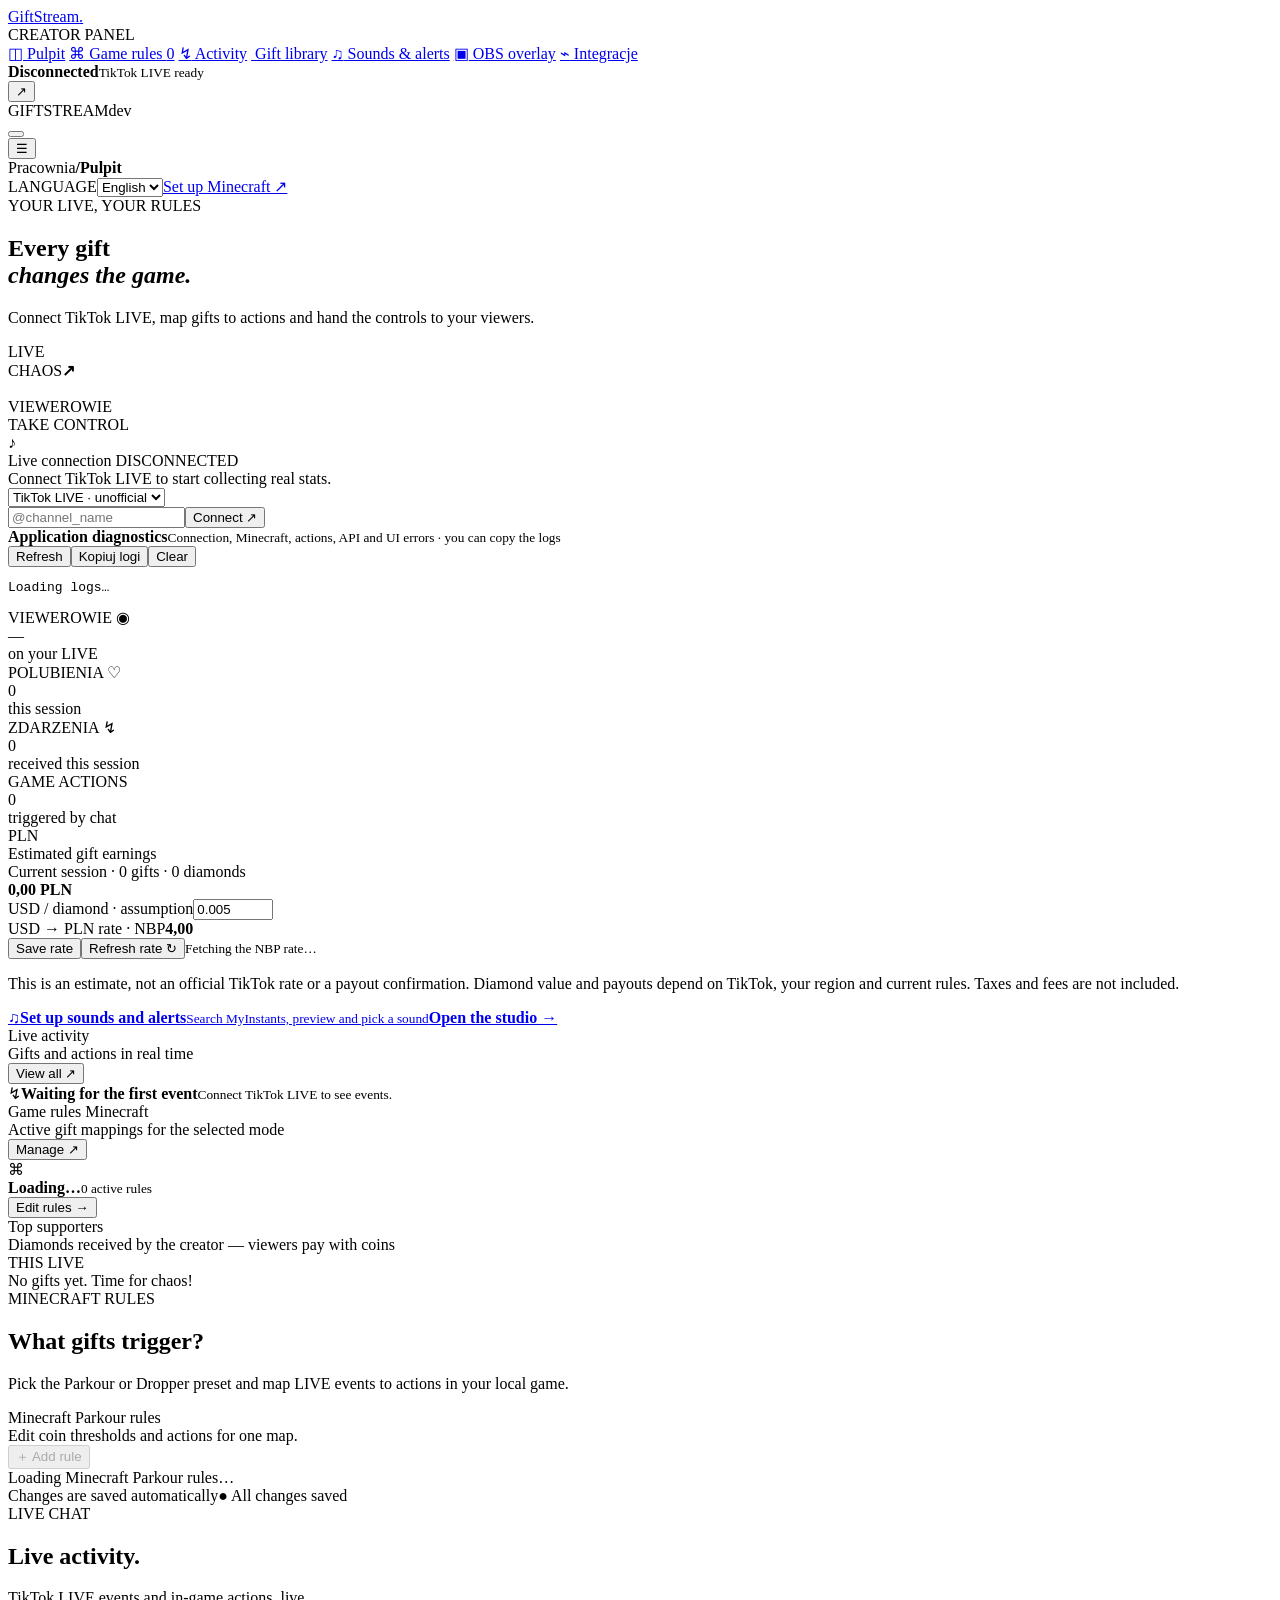
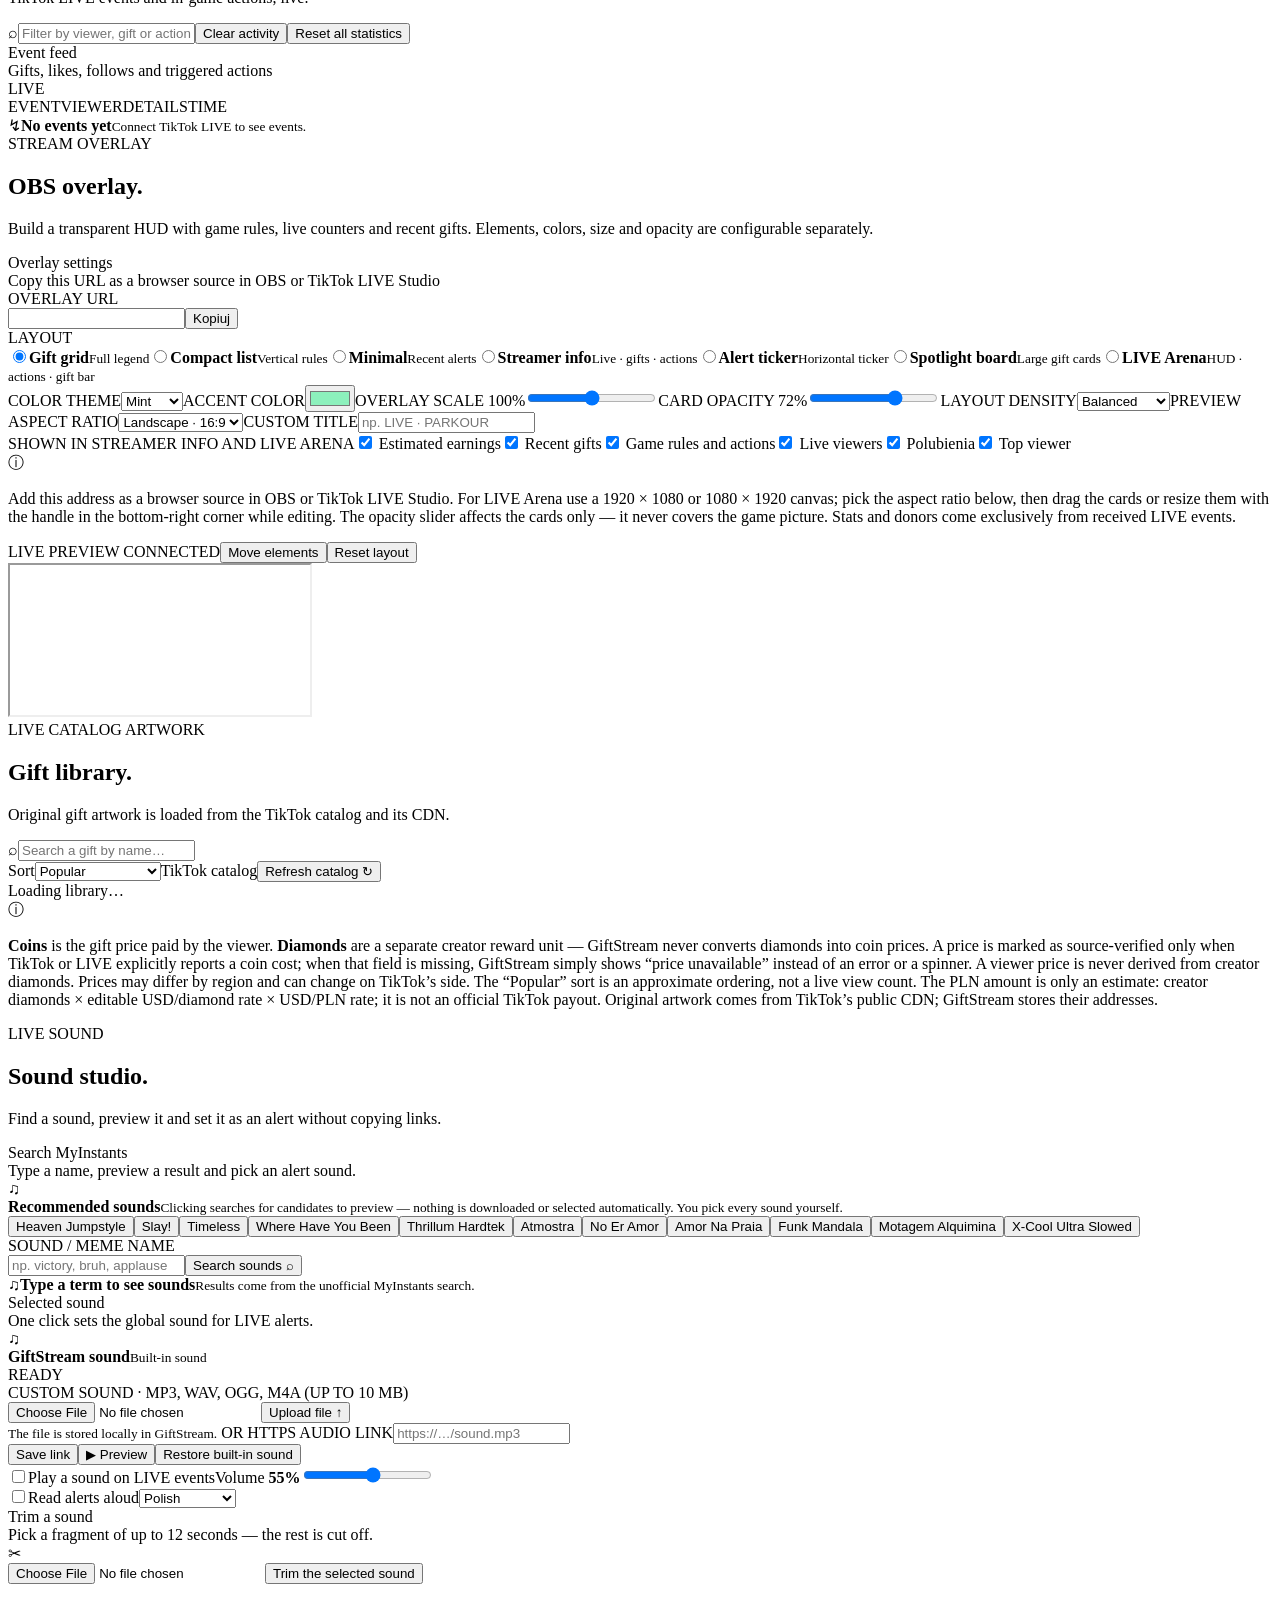
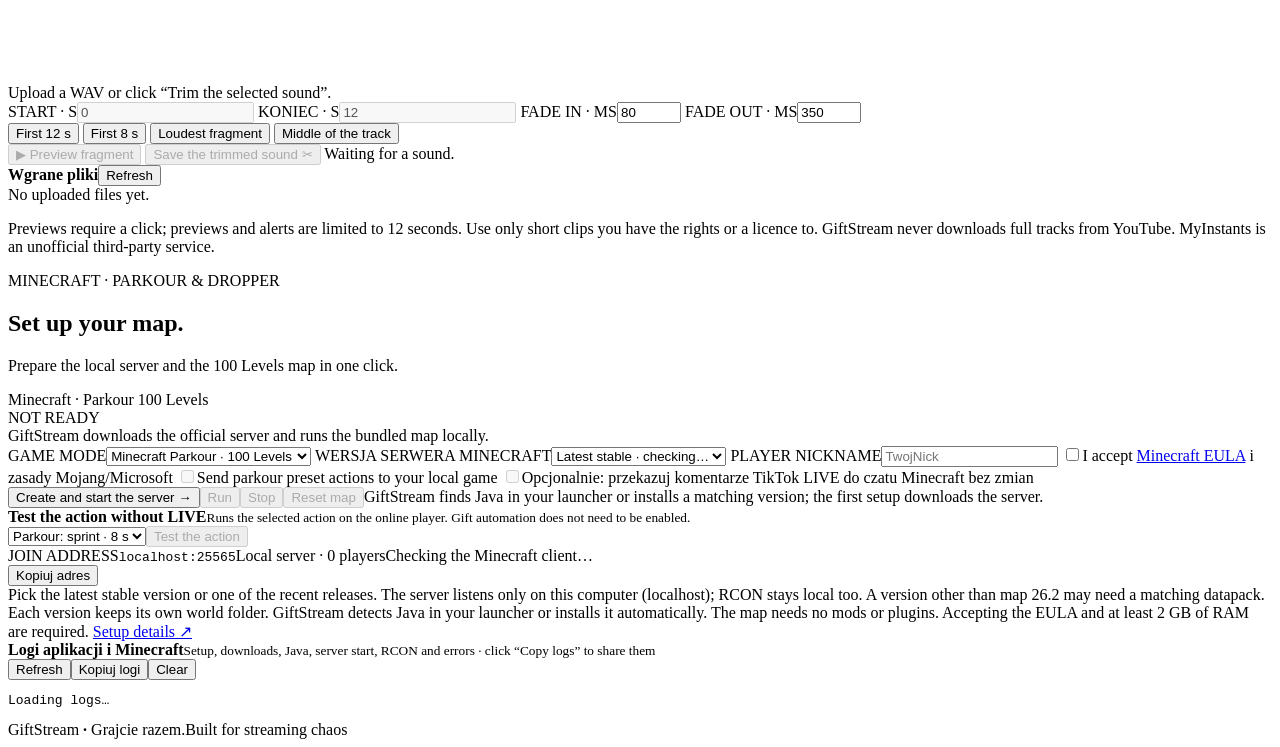
==== commit 3b41753e: "0.24.0: restore the bundled map on every start, manual Reset map button, English leftovers in the pa" ====
--- a/web/index.html
+++ b/web/index.html
@@ -24,7 +24,7 @@
       <a href="#bridge" class="nav-link" data-view="bridge"><span class="nav-icon">⌁</span> Integracje</a>
     </nav>
     <div class="sidebar-bottom">
-      <div class="mini-status"><span class="status-led" id="side-led"></span><div><strong id="side-status">Disconnected</strong><small id="side-username">TikTok LIVE gotowy</small></div><button id="side-connect" class="icon-button" title="Connect / disconnect">↗</button></div>
+      <div class="mini-status"><span class="status-led" id="side-led"></span><div><strong id="side-status">Disconnected</strong><small id="side-username">TikTok LIVE ready</small></div><button id="side-connect" class="icon-button" title="Connect / disconnect">↗</button></div>
       <div class="sidebar-foot"><span>GIFTSTREAM</span><span id="app-version">dev</span></div>
     </div>
   </aside>
@@ -46,7 +46,7 @@
           <div class="hero-art"><div class="orb orb-a"></div><div class="orb orb-b"></div><div class="hero-ring"><img class="hero-gift-mark" src="/static/giftstream.svg" alt=""><span>LIVE<br>CHAOS</span><b>↗</b></div><img class="hero-spark s1" src="/static/giftstream.svg" alt=""><img class="hero-spark s2" src="/static/giftstream.svg" alt=""><div class="hero-caption">VIEWEROWIE<br>TAKE CONTROL</div></div></div>
         <div class="connect-card"><div class="connect-main"><div class="connect-icon">♪</div><div><div class="connect-title">Live connection <span class="pill pill-muted" id="connection-pill">DISCONNECTED</span></div><div class="connect-description" id="connect-description" aria-live="polite">Connect TikTok LIVE to start collecting real stats.</div></div></div><div class="connect-controls"><div class="mode-select-wrap"><select id="mode-select" aria-label="Connection mode"><option value="tiktok">TikTok LIVE · unofficial</option><option value="managed">External API</option></select></div><input id="username-input" placeholder="@channel_name" autocomplete="off" aria-label="TikTok LIVE channel name"><button class="button button-primary" id="connect-button">Connect <span>↗</span></button></div></div>
         <section class="diagnostics-panel" aria-labelledby="diagnostics-title"><div class="diagnostics-head"><div><strong id="diagnostics-title">Application diagnostics</strong><small>Connection, Minecraft, actions, API and UI errors · you can copy the logs</small></div><div class="diagnostics-actions"><button class="button button-secondary small" data-diagnostics-refresh type="button">Refresh</button><button class="button button-secondary small" data-diagnostics-copy type="button">Kopiuj logi</button><button class="button button-secondary small" data-diagnostics-clear type="button">Clear</button></div></div><pre class="diagnostics-output" id="diagnostics-output" role="log" aria-live="polite">Loading logs…</pre></section>
-        <div class="metric-grid"><div class="metric-card"><div class="metric-label">VIEWEROWIE <span>◉</span></div><div class="metric-value" id="metric-viewers">—</div><div class="metric-foot">on your LIVE</div></div><div class="metric-card"><div class="metric-label">POLUBIENIA <span>♡</span></div><div class="metric-value" id="metric-likes">0</div><div class="metric-foot">this session</div></div><div class="metric-card"><div class="metric-label">ZDARZENIA <span>↯</span></div><div class="metric-value" id="metric-events">0</div><div class="metric-foot">received this session</div></div><div class="metric-card"><div class="metric-label">AKCJE GRY <span><img class="brand-inline-icon" src="/static/giftstream.svg" alt=""></span></div><div class="metric-value" id="metric-actions">0</div><div class="metric-foot">triggered by chat</div></div></div>
+        <div class="metric-grid"><div class="metric-card"><div class="metric-label">VIEWEROWIE <span>◉</span></div><div class="metric-value" id="metric-viewers">—</div><div class="metric-foot">on your LIVE</div></div><div class="metric-card"><div class="metric-label">POLUBIENIA <span>♡</span></div><div class="metric-value" id="metric-likes">0</div><div class="metric-foot">this session</div></div><div class="metric-card"><div class="metric-label">ZDARZENIA <span>↯</span></div><div class="metric-value" id="metric-events">0</div><div class="metric-foot">received this session</div></div><div class="metric-card"><div class="metric-label">GAME ACTIONS <span><img class="brand-inline-icon" src="/static/giftstream.svg" alt=""></span></div><div class="metric-value" id="metric-actions">0</div><div class="metric-foot">triggered by chat</div></div></div>
         <section class="panel earnings-panel" aria-labelledby="earnings-title"><div class="earnings-summary"><div class="earnings-heading"><span class="earnings-icon">PLN</span><div><div class="panel-title" id="earnings-title">Estimated gift earnings</div><div class="panel-sub">Current session · <span id="earnings-gifts">0 gifts</span> · <span id="earnings-diamonds">0 diamonds</span></div></div></div><strong class="earnings-total" id="earnings-total">0,00 PLN</strong></div><form id="earnings-form" class="earnings-rates"><label><span>USD / diamond · assumption</span><input id="rate-diamond" type="number" min="0.0001" max="1" step="0.0001" value="0.005" required></label><div class="earnings-fx"><span>USD → PLN rate · NBP</span><strong id="rate-usd-pln">4,00</strong></div><button class="button button-secondary small" type="submit">Save rate</button><button class="button button-secondary small" id="refresh-nbp" type="button">Refresh rate ↻</button><small id="earnings-rate-status">Fetching the NBP rate…</small></form><p class="earnings-disclaimer">This is an estimate, not an official TikTok rate or a payout confirmation. Diamond value and payouts depend on TikTok, your region and current rules. Taxes and fees are not included.</p></section>
         <a class="panel sound-studio-shortcut" href="#sounds" data-goto="sounds"><span class="sound-shortcut-mark">♫</span><span><strong>Set up sounds and alerts</strong><small>Search MyInstants, preview and pick a sound</small></span><b>Open the studio →</b></a>
         <div class="content-grid"><div class="panel activity-panel"><div class="panel-head"><div><div class="panel-title">Live activity</div><div class="panel-sub">Gifts and actions in real time</div></div><button class="text-button" data-goto="events">View all ↗</button></div><div id="activity-list" class="activity-list"><div class="empty-state"><span class="empty-symbol">↯</span><strong>Waiting for the first event</strong><small>Connect TikTok LIVE to see events.</small></div></div></div>
@@ -60,7 +60,7 @@
         <div class="panel rules-panel"><div class="panel-head"><div><div class="panel-title" id="editor-title">Minecraft Parkour rules</div><div class="panel-sub" id="editor-sub">Edit coin thresholds and actions for one map.</div></div><button class="button button-secondary small" id="add-rule" disabled>＋ Add rule</button></div><div id="rules-list" class="rules-list"><div class="empty-state">Loading Minecraft Parkour rules…</div></div><div class="editor-footer"><span>Changes are saved automatically</span><span class="save-state" id="save-state">● All changes saved</span></div></div>
       </section>
 
-      <section class="view" id="view-events"><div class="view-heading"><div><div class="eyebrow"><span class="eyebrow-line"></span> LIVE CHAT</div><h2>Live activity<span class="accent">.</span></h2><p>TikTok LIVE events and in-game actions, live.</p></div><div class="view-tools"><label class="event-search"><span>⌕</span><input id="event-search" placeholder="Filter by viewer, gift or action…" aria-label="Search events"></label><button class="button button-secondary" id="clear-activity" type="button">Clear activity</button><button class="button button-secondary" id="reset-stats" type="button">Reset all statistics</button></div></div><div class="panel full-activity"><div class="panel-head"><div><div class="panel-title">Event feed</div><div class="panel-sub">Gifts, likes, follows and triggered actions</div></div><span class="live-indicator"><i></i> LIVE</span></div><div class="activity-table-head"><span>ZDARZENIE</span><span>VIEWER</span><span>DETAILS</span><span>CZAS</span></div><div id="all-activity" class="all-activity"><div class="empty-state"><span class="empty-symbol">↯</span><strong>No events yet</strong><small>Connect TikTok LIVE to see events.</small></div></div></div></section>
+      <section class="view" id="view-events"><div class="view-heading"><div><div class="eyebrow"><span class="eyebrow-line"></span> LIVE CHAT</div><h2>Live activity<span class="accent">.</span></h2><p>TikTok LIVE events and in-game actions, live.</p></div><div class="view-tools"><label class="event-search"><span>⌕</span><input id="event-search" placeholder="Filter by viewer, gift or action…" aria-label="Search events"></label><button class="button button-secondary" id="clear-activity" type="button">Clear activity</button><button class="button button-secondary" id="reset-stats" type="button">Reset all statistics</button></div></div><div class="panel full-activity"><div class="panel-head"><div><div class="panel-title">Event feed</div><div class="panel-sub">Gifts, likes, follows and triggered actions</div></div><span class="live-indicator"><i></i> LIVE</span></div><div class="activity-table-head"><span>EVENT</span><span>VIEWER</span><span>DETAILS</span><span>TIME</span></div><div id="all-activity" class="all-activity"><div class="empty-state"><span class="empty-symbol">↯</span><strong>No events yet</strong><small>Connect TikTok LIVE to see events.</small></div></div></div></section>
 
       <section class="view" id="view-overlay"><div class="view-heading"><div><div class="eyebrow"><span class="eyebrow-line"></span> STREAM OVERLAY</div><h2>OBS overlay<span class="accent">.</span></h2><p>Build a transparent HUD with game rules, live counters and recent gifts. Elements, colors, size and opacity are configurable separately.</p></div></div><div class="overlay-layout"><div class="panel overlay-settings"><div class="panel-head"><div><div class="panel-title">Overlay settings</div><div class="panel-sub">Copy this URL as a browser source in OBS or TikTok LIVE Studio</div></div></div><label class="field-label">OVERLAY URL</label><div class="copy-field"><input id="overlay-url" readonly><button class="button button-secondary small" id="copy-overlay">Kopiuj</button></div><label class="field-label">LAYOUT</label><div class="template-options"><label class="template-option selected"><input type="radio" name="template" value="grid" checked><span class="template-thumb thumb-grid"><i></i><i></i><i></i></span><b>Gift grid</b><small>Full legend</small></label><label class="template-option"><input type="radio" name="template" value="list"><span class="template-thumb thumb-list"><i></i><i></i><i></i></span><b>Compact list</b><small>Vertical rules</small></label><label class="template-option"><input type="radio" name="template" value="minimal"><span class="template-thumb thumb-min"><i></i></span><b>Minimal</b><small>Recent alerts</small></label><label class="template-option"><input type="radio" name="template" value="streamer"><span class="template-thumb thumb-list"><i></i><i></i><i></i></span><b>Streamer info</b><small>Live · gifts · actions</small></label><label class="template-option"><input type="radio" name="template" value="ticker"><span class="template-thumb thumb-min"><i></i></span><b>Alert ticker</b><small>Horizontal ticker</small></label><label class="template-option"><input type="radio" name="template" value="spotlight"><span class="template-thumb thumb-grid"><i></i><i></i><i></i></span><b>Spotlight board</b><small>Large gift cards</small></label><label class="template-option"><input type="radio" name="template" value="arena"><span class="template-thumb thumb-arena"><i></i><i></i><i></i><i></i></span><b>LIVE Arena</b><small>HUD · actions · gift bar</small></label></div><div class="overlay-controls"><label>COLOR THEME<select id="overlay-theme"><option value="mint">Mint</option><option value="violet">Violet</option><option value="amber">Amber</option><option value="ocean">Ocean</option></select></label><label>ACCENT COLOR<input id="overlay-accent" type="color" value="#8cf0bc"></label><label>OVERLAY SCALE <span id="overlay-scale-label">100%</span><input id="overlay-scale" type="range" min="75" max="125" step="5" value="100"></label><label>CARD OPACITY <span id="overlay-opacity-label">72%</span><input id="overlay-opacity" type="range" min="15" max="95" step="5" value="72"></label><label>LAYOUT DENSITY<select id="overlay-density"><option value="compact">Compact</option><option value="balanced" selected>Balanced</option><option value="bold">Large cards</option></select></label><label>PREVIEW ASPECT RATIO<select id="overlay-canvas"><option value="landscape">Landscape · 16:9</option><option value="portrait">Portrait · 9:16</option></select></label><label>CUSTOM TITLE<input id="overlay-title" type="text" maxlength="60" placeholder="np. LIVE · PARKOUR"></label></div><div id="overlay-fields" class="overlay-fields"><span class="field-label">SHOWN IN STREAMER INFO AND LIVE ARENA</span><label><input type="checkbox" data-overlay-field="earnings" checked> Estimated earnings</label><label><input type="checkbox" data-overlay-field="gifts" checked> Recent gifts</label><label><input type="checkbox" data-overlay-field="actions" checked> Game rules and actions</label><label><input type="checkbox" data-overlay-field="viewers" checked> Live viewers</label><label><input type="checkbox" data-overlay-field="likes" checked> Polubienia</label><label><input type="checkbox" data-overlay-field="leaderboard" checked> Top viewer</label></div><div class="overlay-tip"><span>ⓘ</span><p>Add this address as a browser source in OBS or TikTok LIVE Studio. For LIVE Arena use a 1920 × 1080 or 1080 × 1920 canvas; pick the aspect ratio below, then drag the cards or resize them with the handle in the bottom-right corner while editing. The opacity slider affects the cards only — it never covers the game picture. Stats and donors come exclusively from received LIVE events.</p></div></div><div class="overlay-preview-wrap"><div class="preview-label"><span>LIVE PREVIEW <span class="live-indicator"><i></i> CONNECTED</span></span><span class="overlay-preview-actions"><button class="button button-secondary small" id="overlay-edit-layout" type="button" aria-pressed="false">Move elements</button><button class="button button-secondary small" id="overlay-reset-layout" type="button">Reset layout</button></span></div><div class="overlay-layer-toolbar" id="overlay-layer-toolbar" hidden><label>Wybrany widget<select id="overlay-layer-widget"><option value="brand">Marka</option><option value="mode">Tryb</option><option value="left">Lewa kolumna</option><option value="center" selected>Centrum</option><option value="right">Prawa kolumna</option><option value="gifts">Gifts</option></select></label><button class="button button-secondary small" type="button" data-overlay-control="lower">Warstwa −</button><button class="button button-secondary small" type="button" data-overlay-control="raise">Warstwa +</button><button class="button button-secondary small" type="button" data-overlay-control="rotate-left">Rotate −5°</button><button class="button button-secondary small" type="button" data-overlay-control="rotate-right">Rotate +5°</button><button class="button button-secondary small" type="button" data-overlay-control="reset-transform">Reset transformacji</button></div><iframe id="overlay-preview" title="OBS overlay preview"></iframe></div></div></section>
 
@@ -75,7 +75,7 @@
             <div class="sound-search-workflow"><label class="field-label" for="myinstants-query">SOUND / MEME NAME</label><div class="myinstants-search-row"><input id="myinstants-query" type="search" placeholder="np. victory, bruh, applause…" maxlength="100"><button class="button button-primary" id="myinstants-search-button" type="button">Search sounds <span>⌕</span></button></div><div id="myinstants-results" class="myinstants-results" aria-live="polite"><div class="sound-empty"><span>♫</span><strong>Type a term to see sounds</strong><small>Results come from the unofficial MyInstants search.</small></div></div></div>
           </div>
           <div class="panel sound-settings-panel"><div class="panel-head"><div><div class="panel-title">Selected sound</div><div class="panel-sub">One click sets the global sound for LIVE alerts.</div></div></div>
-            <div class="sound-current"><span class="sound-current-icon">♫</span><div><strong id="sound-selected-title">GiftStream sound</strong><small id="sound-selected-subtitle">Built-in sound</small></div><span class="sound-ready-pill" id="sound-ready-pill">GOTOWY</span></div>
+            <div class="sound-current"><span class="sound-current-icon">♫</span><div><strong id="sound-selected-title">GiftStream sound</strong><small id="sound-selected-subtitle">Built-in sound</small></div><span class="sound-ready-pill" id="sound-ready-pill">READY</span></div>
             <label class="field-label" for="sound-file">CUSTOM SOUND · MP3, WAV, OGG, M4A (UP TO 10 MB)</label><div class="sound-upload-row"><input id="sound-file" type="file" accept="audio/mpeg,audio/mp3,audio/wav,audio/x-wav,audio/ogg,audio/mp4,audio/aac,audio/flac,.mp3,.wav,.ogg,.m4a,.aac,.flac"><button class="button button-secondary" id="upload-sound" type="button">Upload file ↑</button></div><small class="sound-upload-status" id="sound-upload-status">The file is stored locally in GiftStream.</small>
             <label class="field-label" for="sound-url">OR HTTPS AUDIO LINK</label><input id="sound-url" class="sound-url-input" type="text" inputmode="url" autocomplete="url" placeholder="https://…/sound.mp3"><div class="sound-setting-actions"><button class="button button-secondary" id="save-sound-url" type="button">Save link</button><button class="button button-secondary" id="test-audio" type="button">▶ Preview</button><button class="button button-secondary" id="clear-sound" type="button">Restore built-in sound</button></div>
             <label class="tool-toggle sound-enable-toggle"><input id="sound-alerts" type="checkbox"><span>Play a sound on LIVE events</span></label><label class="volume-control sound-volume-control"><span>Volume <b id="sound-volume-label">55%</b></span><input id="sound-volume" type="range" min="0" max="100" value="55"></label>
@@ -123,19 +123,19 @@
       <section class="view" id="view-bridge">
         <div class="view-heading"><div><div class="eyebrow"><span class="eyebrow-line"></span> MINECRAFT · PARKOUR & DROPPER</div><h2>Set up your map<span class="accent">.</span></h2><p>Prepare the local server and the 100 Levels map in one click.</p></div></div>
         <div class="panel minecraft-panel parkour-setup-panel">
-          <div class="panel-head"><div><div class="minecraft-heading-row"><div class="panel-title" id="minecraft-mode-title">Minecraft · Parkour 100 Levels</div><span class="pill pill-muted" id="parkour-pill">NIEGOTOWY</span></div><div class="panel-sub" id="minecraft-mode-subtitle">GiftStream downloads the official server and runs the bundled map locally.</div></div></div>
+          <div class="panel-head"><div><div class="minecraft-heading-row"><div class="panel-title" id="minecraft-mode-title">Minecraft · Parkour 100 Levels</div><span class="pill pill-muted" id="parkour-pill">NOT READY</span></div><div class="panel-sub" id="minecraft-mode-subtitle">GiftStream downloads the official server and runs the bundled map locally.</div></div></div>
           <div class="minecraft-form parkour-form">
-            <label><span>TRYB GRY</span><select id="parkour-game-mode" class="form-input"><option value="parkour">Minecraft Parkour · 100 Levels</option><option value="dropper">Minecraft Dropper · 100 Levels</option></select></label>
-            <label><span>WERSJA SERWERA MINECRAFT</span><select id="parkour-version" class="form-input"><option value="latest">Najnowsza stabilna · sprawdzam…</option></select></label>
+            <label><span>GAME MODE</span><select id="parkour-game-mode" class="form-input"><option value="parkour">Minecraft Parkour · 100 Levels</option><option value="dropper">Minecraft Dropper · 100 Levels</option></select></label>
+            <label><span>WERSJA SERWERA MINECRAFT</span><select id="parkour-version" class="form-input"><option value="latest">Latest stable · checking…</option></select></label>
             <label><span>PLAYER NICKNAME</span><input id="parkour-player" placeholder="TwojNick" maxlength="16" autocomplete="off"></label>
             <label class="mc-toggle"><input id="parkour-eula" type="checkbox"><span>I accept <a href="https://www.minecraft.net/eula" target="_blank" rel="noopener">Minecraft EULA</a> i zasady Mojang/Microsoft</span></label>
             <label class="mc-toggle"><input id="parkour-enabled" type="checkbox" disabled><span id="parkour-enabled-label">Send parkour preset actions to your local game</span></label>
             <label class="mc-toggle"><input id="parkour-chat-relay" type="checkbox" disabled><span>Opcjonalnie: przekazuj komentarze TikTok LIVE do czatu Minecraft bez zmian</span></label>
           </div>
-          <div class="mc-actions"><button class="button button-primary" id="parkour-setup">Create and start the server <span>→</span></button><button class="button button-secondary" id="parkour-start" disabled>Run</button><button class="button button-secondary" id="parkour-stop" disabled>Stop</button><span id="parkour-status" class="mc-status">GiftStream finds Java in your launcher or installs a matching version; the first setup downloads the server.</span></div>
-          <div class="mc-test-actions"><div><strong>Test the action without LIVE</strong><small>Runs the selected action on the online player. Gift automation does not need to be enabled.</small></div><select class="form-input" id="parkour-test-action" aria-label="Akcja Minecraft do testu"><option value="parkour_speed">Parkour: sprint · 8 s</option></select><button class="button button-secondary" id="parkour-test-button" type="button" disabled>Test the action</button><span id="parkour-test-result" role="status"></span></div>
-          <div class="mc-join-bar"><div><span class="mc-join-label">JOIN ADDRESS</span><code id="parkour-address">localhost:25565</code><span id="parkour-players" class="mc-player-count">Local server · 0 players</span><span id="parkour-client" class="mc-player-count">Sprawdzam klienta Minecraft…</span></div><button class="button button-secondary" id="copy-parkour-address" type="button">Kopiuj adres</button></div>
-          <div class="mc-footnote">Pick the latest stable version or one of the recent releases. The server listens only on this computer (localhost); RCON stays local too. A version other than <span id="parkour-map-version">mapa 26.2</span> may need a matching datapack. Each version keeps its own world folder. GiftStream detects Java in your launcher or installs it automatically. The map needs no mods or plugins. Accepting the EULA and at least 2 GB of RAM are required. <a href="/docs/minecraft" target="_blank" class="text-button">Setup details ↗</a></div>
+          <div class="mc-actions"><button class="button button-primary" id="parkour-setup">Create and start the server <span>→</span></button><button class="button button-secondary" id="parkour-start" disabled>Run</button><button class="button button-secondary" id="parkour-stop" disabled>Stop</button><button class="button button-secondary" id="parkour-reset-map" disabled title="Restore the bundled 100 Levels map (the map is also reset automatically on every start)">Reset map</button><span id="parkour-status" class="mc-status">GiftStream finds Java in your launcher or installs a matching version; the first setup downloads the server.</span></div>
+          <div class="mc-test-actions"><div><strong>Test the action without LIVE</strong><small>Runs the selected action on the online player. Gift automation does not need to be enabled.</small></div><select class="form-input" id="parkour-test-action" aria-label="Minecraft action to test"><option value="parkour_speed">Parkour: sprint · 8 s</option></select><button class="button button-secondary" id="parkour-test-button" type="button" disabled>Test the action</button><span id="parkour-test-result" role="status"></span></div>
+          <div class="mc-join-bar"><div><span class="mc-join-label">JOIN ADDRESS</span><code id="parkour-address">localhost:25565</code><span id="parkour-players" class="mc-player-count">Local server · 0 players</span><span id="parkour-client" class="mc-player-count">Checking the Minecraft client…</span></div><button class="button button-secondary" id="copy-parkour-address" type="button">Kopiuj adres</button></div>
+          <div class="mc-footnote">Pick the latest stable version or one of the recent releases. The server listens only on this computer (localhost); RCON stays local too. A version other than <span id="parkour-map-version">map 26.2</span> may need a matching datapack. Each version keeps its own world folder. GiftStream detects Java in your launcher or installs it automatically. The map needs no mods or plugins. Accepting the EULA and at least 2 GB of RAM are required. <a href="/docs/minecraft" target="_blank" class="text-button">Setup details ↗</a></div>
         </div>
         <section class="diagnostics-panel minecraft-diagnostics" aria-labelledby="minecraft-diagnostics-title"><div class="diagnostics-head"><div><strong id="minecraft-diagnostics-title">Logi aplikacji i Minecraft</strong><small>Setup, downloads, Java, server start, RCON and errors · click “Copy logs” to share them</small></div><div class="diagnostics-actions"><button class="button button-secondary small" data-diagnostics-refresh type="button">Refresh</button><button class="button button-secondary small" data-diagnostics-copy type="button">Kopiuj logi</button><button class="button button-secondary small" data-diagnostics-clear type="button">Clear</button></div></div><pre class="diagnostics-output" id="minecraft-diagnostics-output" role="log" aria-live="polite">Loading logs…</pre></section>
       </section>
@@ -144,6 +144,6 @@
   </main>
 </div>
 <div id="toast" class="toast"></div>
-<dialog id="rule-dialog" class="modal"><form method="dialog" id="rule-form"><div class="modal-head"><div><div class="eyebrow"><span class="eyebrow-line"></span> RULE BUILDER</div><h3 id="rule-modal-title">Add rule</h3></div><button class="modal-close" value="cancel">×</button></div><input type="hidden" id="rule-id"><div class="rule-dialog-intro">Set a simple sequence: <b>zdarzenie → warunek → akcja</b>. You can type the gift name instead of scrolling the catalog; technical parameters are hidden below.</div><label class="field-label">RULE NAME</label><input class="form-input" id="rule-name" placeholder="Rose → parkour push"><div class="form-two"><div><label class="field-label">WHEN VIEWERS SEND</label><select class="form-input" id="rule-trigger"><option value="gift">◇ Gift</option><option value="like">♡ Like threshold</option><option value="follow">＋ Follow</option><option value="comment">☷ Word in a comment</option><option value="share">↗ Share</option><option value="join">◉ Join</option></select></div><div id="gift-field"><label class="field-label" for="rule-gift-search">GIFT</label><div class="rule-gift-picker"><div class="rule-gift-selected" id="rule-gift-selected"><span>◇</span><small>Pick a gift from the list</small></div><input class="form-input rule-gift-search" id="rule-gift-search" type="search" placeholder="Type a name, e.g. Rose, Galaxy…" autocomplete="off" role="combobox" aria-autocomplete="list" aria-controls="rule-gift-options" aria-expanded="true"><div class="rule-gift-options" id="rule-gift-options" role="listbox" aria-label="Gift results"></div><select class="form-input" id="rule-gift" hidden></select></div><div class="gift-coin-range"><label class="field-label">MIN PRICE · COINS</label><input class="form-input" id="rule-min-coins" type="number" min="0" step="1" placeholder="No threshold"><label class="field-label">MAX PRICE · COINS (OPTIONAL)</label><input class="form-input" id="rule-max-coins" type="number" min="0" step="1" placeholder="Bez limitu"></div><small class="coin-price-caveat">Thresholds use only the explicit coin_count price from the TikTok catalog. A value estimated from diamonds will not trigger the action.</small></div><div id="keyword-field" class="hidden"><label class="field-label">KEYWORD</label><input class="form-input" id="rule-keyword" placeholder="undo a level"></div><div id="threshold-field" class="hidden"><label class="field-label">LIKE THRESHOLD</label><input class="form-input" id="rule-threshold" type="number" min="1" value="100"><label class="check-row rule-global-likes"><input type="checkbox" id="rule-like-global"><span><b>Count likes from all viewers</b><small>1000 taps from the whole chat instead of 1000 from one person. The overflow counts toward the next threshold.</small></span></label></div></div><div class="form-two"><div><label class="field-label">RUN THIS GAME ACTION</label><select class="form-input" id="rule-action"></select><small class="editor-help" id="action-help">Pick the action GiftStream performs after the event.</small></div><div><label class="field-label">GLOBAL COOLDOWN (SECONDS)</label><input class="form-input" id="rule-cooldown" type="number" min="0" value="0"><label class="field-label" for="rule-user-cooldown">COOLDOWN FOR THE SAME VIEWER (SECONDS)</label><input class="form-input" id="rule-user-cooldown" type="number" min="0" max="86400" value="0"><small class="editor-help">Example: 30 s blocks a repeat from this viewer, but not from others.</small></div></div><details class="action-advanced"><summary>Parametry zaawansowane (JSON)</summary><label class="field-label" for="rule-params">CUSTOM PARAMETERS</label><textarea class="mono-input" id="rule-params">{"count":1}</textarea><small class="editor-help">Leave the defaults if you are unsure. Changing the JSON can change how the action behaves.</small></details><label class="field-label">OVERLAY ALERT</label><input class="form-input" id="rule-alert" placeholder="Rose pushes the streamer"><div class="rule-sound-control"><label class="field-label" for="rule-sound-choice">SOUND FOR THIS RULE</label><select class="form-input" id="rule-sound-choice"><option value="">No separate sound</option><option value="studio">Use the sound selected in the Studio</option><option value="custom">Custom HTTPS link / local file</option></select><input class="form-input rule-sound-url hidden" id="rule-sound-url" type="url" placeholder="https://… lub /api/sounds/uploads/…" aria-label="Sound link for this rule"><button class="button button-secondary small rule-sound-test" id="rule-sound-test" type="button">▶ Test the sound</button><small id="rule-sound-help" class="editor-help">Choose a Studio sound or give this rule its own public HTTPS link. Studio sounds can be uploaded locally. Playback needs the GiftStream panel open; the browser may require a click on the page first.</small></div><label class="check-row"><input type="checkbox" id="rule-interrupt"><span><b>Priorytetowa akcja</b><small>Mark this as a priority action for overlays and mods.</small></span></label><div class="modal-actions"><button class="button button-secondary" value="cancel">Anuluj</button><button type="button" class="button button-primary" id="save-rule">Save rule <span>→</span></button></div></form></dialog>
+<dialog id="rule-dialog" class="modal"><form method="dialog" id="rule-form"><div class="modal-head"><div><div class="eyebrow"><span class="eyebrow-line"></span> RULE BUILDER</div><h3 id="rule-modal-title">Add rule</h3></div><button class="modal-close" value="cancel">×</button></div><input type="hidden" id="rule-id"><div class="rule-dialog-intro">Set a simple sequence: <b>event → condition → action</b>. You can type the gift name instead of scrolling the catalog; technical parameters are hidden below.</div><label class="field-label">RULE NAME</label><input class="form-input" id="rule-name" placeholder="Rose → parkour push"><div class="form-two"><div><label class="field-label">WHEN VIEWERS SEND</label><select class="form-input" id="rule-trigger"><option value="gift">◇ Gift</option><option value="like">♡ Like threshold</option><option value="follow">＋ Follow</option><option value="comment">☷ Word in a comment</option><option value="share">↗ Share</option><option value="join">◉ Join</option></select></div><div id="gift-field"><label class="field-label" for="rule-gift-search">GIFT</label><div class="rule-gift-picker"><div class="rule-gift-selected" id="rule-gift-selected"><span>◇</span><small>Pick a gift from the list</small></div><input class="form-input rule-gift-search" id="rule-gift-search" type="search" placeholder="Type a name, e.g. Rose, Galaxy…" autocomplete="off" role="combobox" aria-autocomplete="list" aria-controls="rule-gift-options" aria-expanded="true"><div class="rule-gift-options" id="rule-gift-options" role="listbox" aria-label="Gift results"></div><select class="form-input" id="rule-gift" hidden></select></div><div class="gift-coin-range"><label class="field-label">MIN PRICE · COINS</label><input class="form-input" id="rule-min-coins" type="number" min="0" step="1" placeholder="No threshold"><label class="field-label">MAX PRICE · COINS (OPTIONAL)</label><input class="form-input" id="rule-max-coins" type="number" min="0" step="1" placeholder="Bez limitu"></div><small class="coin-price-caveat">Thresholds use only the explicit coin_count price from the TikTok catalog. A value estimated from diamonds will not trigger the action.</small></div><div id="keyword-field" class="hidden"><label class="field-label">KEYWORD</label><input class="form-input" id="rule-keyword" placeholder="undo a level"></div><div id="threshold-field" class="hidden"><label class="field-label">LIKE THRESHOLD</label><input class="form-input" id="rule-threshold" type="number" min="1" value="100"><label class="check-row rule-global-likes"><input type="checkbox" id="rule-like-global"><span><b>Count likes from all viewers</b><small>1000 taps from the whole chat instead of 1000 from one person. The overflow counts toward the next threshold.</small></span></label></div></div><div class="form-two"><div><label class="field-label">RUN THIS GAME ACTION</label><select class="form-input" id="rule-action"></select><small class="editor-help" id="action-help">Pick the action GiftStream performs after the event.</small></div><div><label class="field-label">GLOBAL COOLDOWN (SECONDS)</label><input class="form-input" id="rule-cooldown" type="number" min="0" value="0"><label class="field-label" for="rule-user-cooldown">COOLDOWN FOR THE SAME VIEWER (SECONDS)</label><input class="form-input" id="rule-user-cooldown" type="number" min="0" max="86400" value="0"><small class="editor-help">Example: 30 s blocks a repeat from this viewer, but not from others.</small></div></div><details class="action-advanced"><summary>Parametry zaawansowane (JSON)</summary><label class="field-label" for="rule-params">CUSTOM PARAMETERS</label><textarea class="mono-input" id="rule-params">{"count":1}</textarea><small class="editor-help">Leave the defaults if you are unsure. Changing the JSON can change how the action behaves.</small></details><label class="field-label">OVERLAY ALERT</label><input class="form-input" id="rule-alert" placeholder="Rose pushes the streamer"><div class="rule-sound-control"><label class="field-label" for="rule-sound-choice">SOUND FOR THIS RULE</label><select class="form-input" id="rule-sound-choice"><option value="">No separate sound</option><option value="studio">Use the sound selected in the Studio</option><option value="custom">Custom HTTPS link / local file</option></select><input class="form-input rule-sound-url hidden" id="rule-sound-url" type="url" placeholder="https://… lub /api/sounds/uploads/…" aria-label="Sound link for this rule"><button class="button button-secondary small rule-sound-test" id="rule-sound-test" type="button">▶ Test the sound</button><small id="rule-sound-help" class="editor-help">Choose a Studio sound or give this rule its own public HTTPS link. Studio sounds can be uploaded locally. Playback needs the GiftStream panel open; the browser may require a click on the page first.</small></div><label class="check-row"><input type="checkbox" id="rule-interrupt"><span><b>Priority action</b><small>Mark this as a priority action for overlays and mods.</small></span></label><div class="modal-actions"><button class="button button-secondary" value="cancel">Anuluj</button><button type="button" class="button button-primary" id="save-rule">Save rule <span>→</span></button></div></form></dialog>
 <script src="/static/i18n.js"></script><script src="/static/sounds.js"></script><script src="/static/app.js"></script>
 </body></html>
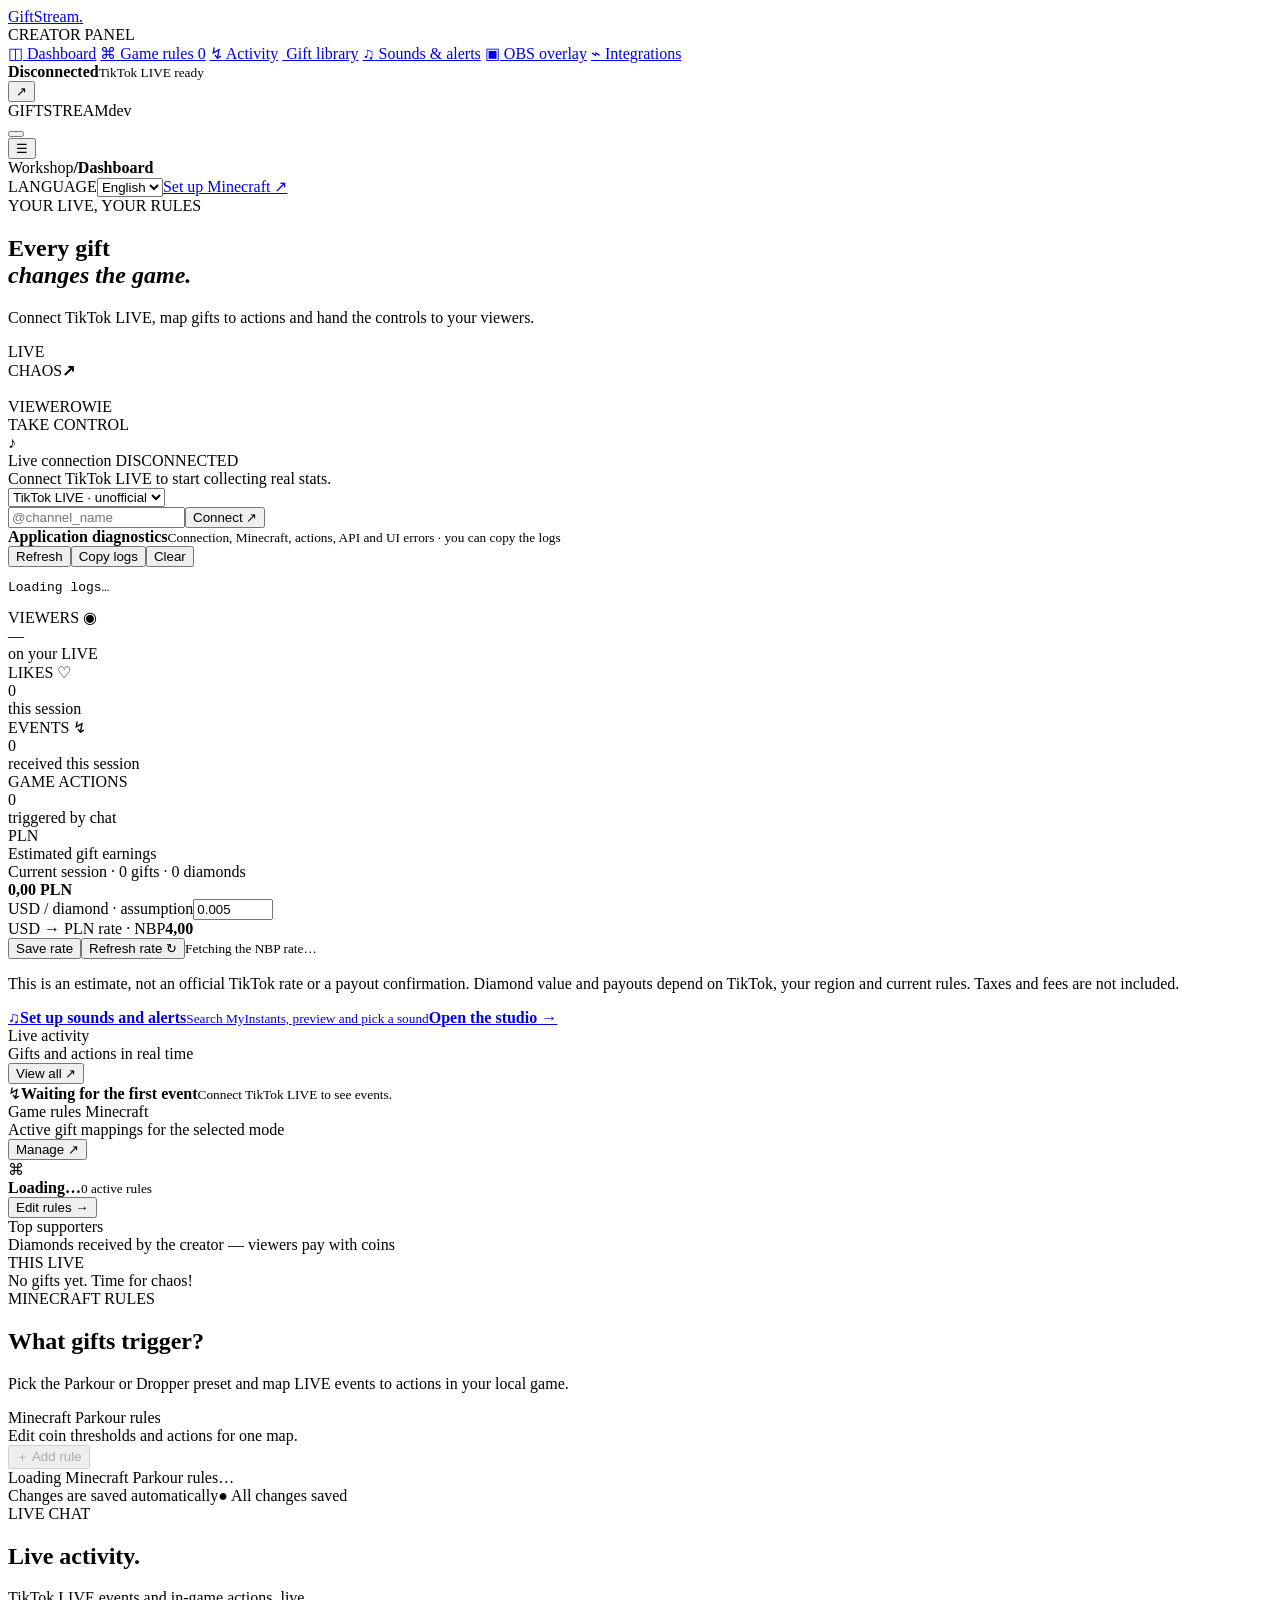
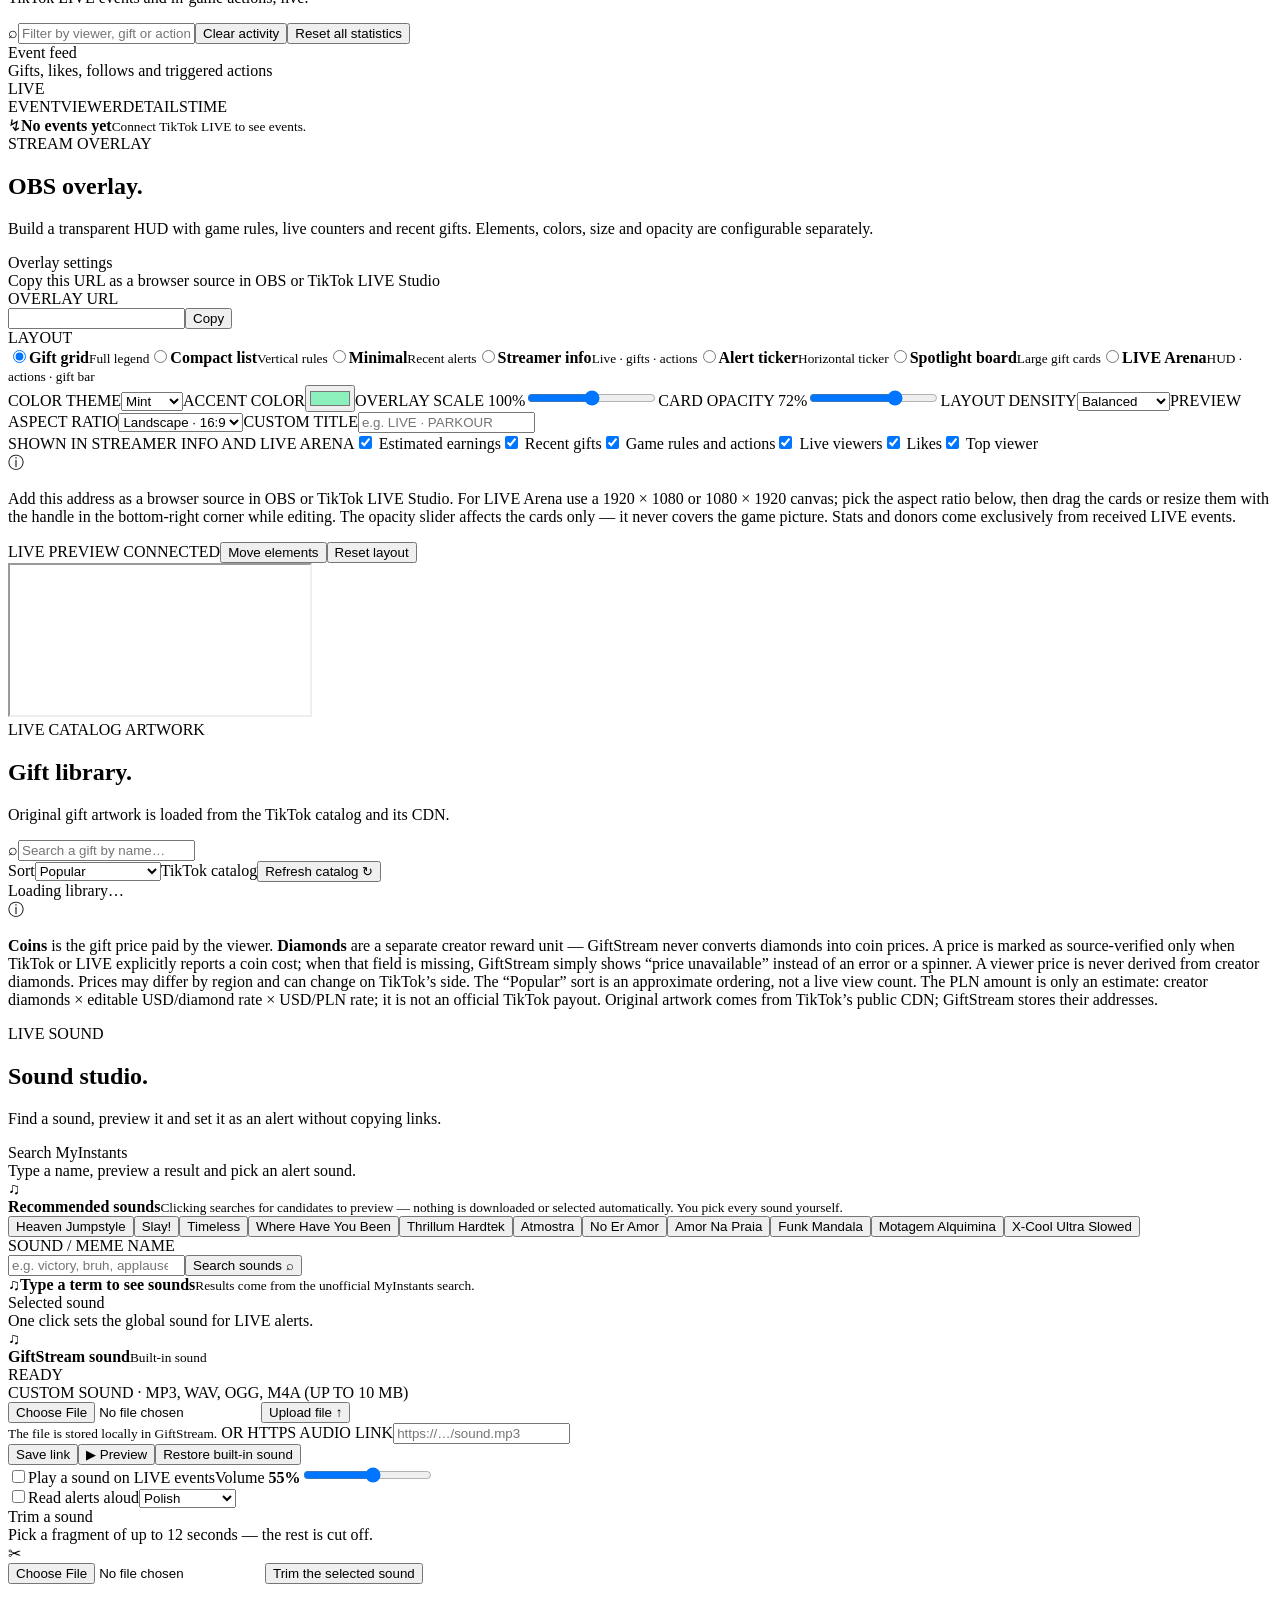
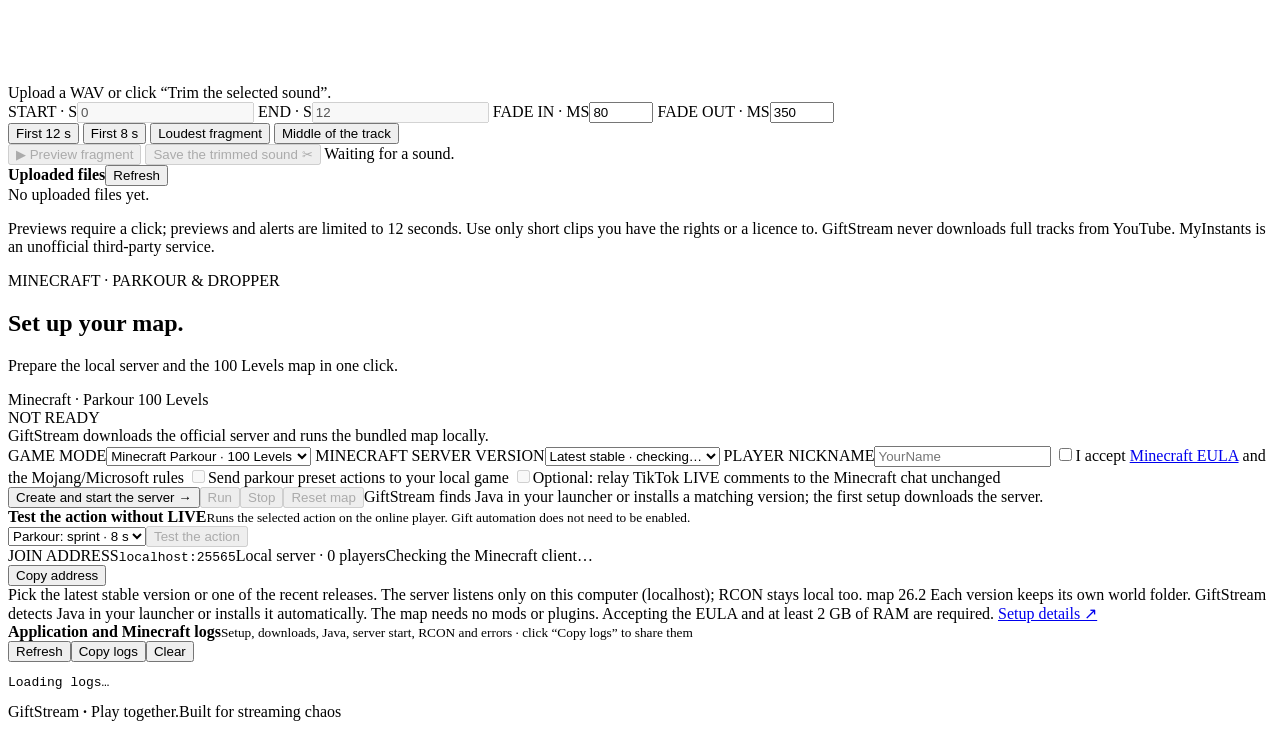
==== commit 2bf7be93: "0.26.0: a complete English/Polish switch (single generated catalog, no leftovers) and pruning of old" ====
--- a/web/index.html
+++ b/web/index.html
@@ -15,13 +15,13 @@
     <a class="brand" href="/" aria-label="GiftStream — home"><img class="brand-mark" src="/static/giftstream.svg" alt=""><span>GiftStream<span class="brand-dot">.</span></span></a>
     <div class="workspace-label">CREATOR PANEL</div>
     <nav class="nav">
-      <a href="#overview" class="nav-link active" data-view="overview"><span class="nav-icon">◫</span> Pulpit</a>
+      <a href="#overview" class="nav-link active" data-view="overview"><span class="nav-icon">◫</span> Dashboard</a>
       <a href="#presets" class="nav-link" data-view="presets"><span class="nav-icon">⌘</span> Game rules <span id="nav-rule-count" class="nav-count">0</span></a>
       <a href="#events" class="nav-link" data-view="events"><span class="nav-icon">↯</span> Activity</a>
       <a href="#gifts" class="nav-link" data-view="gifts"><img class="nav-icon nav-gift-art" src="/static/giftstream.svg" alt=""> Gift library</a>
       <a href="#sounds" class="nav-link" data-view="sounds"><span class="nav-icon">♫</span> Sounds & alerts</a>
       <a href="#overlay" class="nav-link" data-view="overlay"><span class="nav-icon">▣</span> OBS overlay</a>
-      <a href="#bridge" class="nav-link" data-view="bridge"><span class="nav-icon">⌁</span> Integracje</a>
+      <a href="#bridge" class="nav-link" data-view="bridge"><span class="nav-icon">⌁</span> Integrations</a>
     </nav>
     <div class="sidebar-bottom">
       <div class="mini-status"><span class="status-led" id="side-led"></span><div><strong id="side-status">Disconnected</strong><small id="side-username">TikTok LIVE ready</small></div><button id="side-connect" class="icon-button" title="Connect / disconnect">↗</button></div>
@@ -31,8 +31,8 @@
   <button class="nav-backdrop" id="nav-backdrop" type="button" tabindex="-1" aria-label="Close menu"></button>
 
   <main class="main">
-    <header class="topbar"><button id="menu-toggle" class="menu-toggle" type="button" aria-label="Open menu" aria-expanded="false">☰</button><div class="crumb"><span>Pracownia</span><b>/</b><strong id="crumb-current">Pulpit</strong></div>
-      <div class="top-actions"><label class="language-switch" for="language-select"><span>LANGUAGE</span><select id="language-select" aria-label="Language"><option value="en">English</option></select></label><a class="button button-primary small download-button" id="download-app" href="https://github.com/rejson59/GiftStream/releases" target="_blank" rel="noopener" hidden>Download GiftStream <span>↓</span></a><button class="button button-secondary small check-updates-button" id="check-updates" type="button" hidden>Check for updates <span>↻</span></button><a class="quiet-link" href="#bridge" data-goto="bridge">Set up Minecraft ↗</a><img class="avatar top-brand-icon" src="/static/giftstream.svg" alt="" aria-hidden="true"></div>
+    <header class="topbar"><button id="menu-toggle" class="menu-toggle" type="button" aria-label="Open menu" aria-expanded="false">☰</button><div class="crumb"><span>Workshop</span><b>/</b><strong id="crumb-current">Dashboard</strong></div>
+      <div class="top-actions"><label class="language-switch" for="language-select"><span>LANGUAGE</span><select id="language-select" aria-label="Language"><option value="en">English</option><option value="pl">Polski</option></select></label><a class="button button-primary small download-button" id="download-app" href="https://github.com/rejson59/GiftStream/releases" target="_blank" rel="noopener" hidden>Download GiftStream <span>↓</span></a><button class="button button-secondary small check-updates-button" id="check-updates" type="button" hidden>Check for updates <span>↻</span></button><a class="quiet-link" href="#bridge" data-goto="bridge">Set up Minecraft ↗</a><img class="avatar top-brand-icon" src="/static/giftstream.svg" alt="" aria-hidden="true"></div>
     </header>
 
     <div class="update-banner" id="update-banner" role="status" hidden>
@@ -45,8 +45,8 @@
         <div class="hero-row"><div><div class="eyebrow"><span class="eyebrow-line"></span> YOUR LIVE, YOUR RULES</div><h1>Every gift<br><em>changes the game.</em></h1><p class="hero-copy">Connect TikTok LIVE, map gifts to actions and hand the controls to your viewers.</p></div>
           <div class="hero-art"><div class="orb orb-a"></div><div class="orb orb-b"></div><div class="hero-ring"><img class="hero-gift-mark" src="/static/giftstream.svg" alt=""><span>LIVE<br>CHAOS</span><b>↗</b></div><img class="hero-spark s1" src="/static/giftstream.svg" alt=""><img class="hero-spark s2" src="/static/giftstream.svg" alt=""><div class="hero-caption">VIEWEROWIE<br>TAKE CONTROL</div></div></div>
         <div class="connect-card"><div class="connect-main"><div class="connect-icon">♪</div><div><div class="connect-title">Live connection <span class="pill pill-muted" id="connection-pill">DISCONNECTED</span></div><div class="connect-description" id="connect-description" aria-live="polite">Connect TikTok LIVE to start collecting real stats.</div></div></div><div class="connect-controls"><div class="mode-select-wrap"><select id="mode-select" aria-label="Connection mode"><option value="tiktok">TikTok LIVE · unofficial</option><option value="managed">External API</option></select></div><input id="username-input" placeholder="@channel_name" autocomplete="off" aria-label="TikTok LIVE channel name"><button class="button button-primary" id="connect-button">Connect <span>↗</span></button></div></div>
-        <section class="diagnostics-panel" aria-labelledby="diagnostics-title"><div class="diagnostics-head"><div><strong id="diagnostics-title">Application diagnostics</strong><small>Connection, Minecraft, actions, API and UI errors · you can copy the logs</small></div><div class="diagnostics-actions"><button class="button button-secondary small" data-diagnostics-refresh type="button">Refresh</button><button class="button button-secondary small" data-diagnostics-copy type="button">Kopiuj logi</button><button class="button button-secondary small" data-diagnostics-clear type="button">Clear</button></div></div><pre class="diagnostics-output" id="diagnostics-output" role="log" aria-live="polite">Loading logs…</pre></section>
-        <div class="metric-grid"><div class="metric-card"><div class="metric-label">VIEWEROWIE <span>◉</span></div><div class="metric-value" id="metric-viewers">—</div><div class="metric-foot">on your LIVE</div></div><div class="metric-card"><div class="metric-label">POLUBIENIA <span>♡</span></div><div class="metric-value" id="metric-likes">0</div><div class="metric-foot">this session</div></div><div class="metric-card"><div class="metric-label">ZDARZENIA <span>↯</span></div><div class="metric-value" id="metric-events">0</div><div class="metric-foot">received this session</div></div><div class="metric-card"><div class="metric-label">GAME ACTIONS <span><img class="brand-inline-icon" src="/static/giftstream.svg" alt=""></span></div><div class="metric-value" id="metric-actions">0</div><div class="metric-foot">triggered by chat</div></div></div>
+        <section class="diagnostics-panel" aria-labelledby="diagnostics-title"><div class="diagnostics-head"><div><strong id="diagnostics-title">Application diagnostics</strong><small>Connection, Minecraft, actions, API and UI errors · you can copy the logs</small></div><div class="diagnostics-actions"><button class="button button-secondary small" data-diagnostics-refresh type="button">Refresh</button><button class="button button-secondary small" data-diagnostics-copy type="button">Copy logs</button><button class="button button-secondary small" data-diagnostics-clear type="button">Clear</button></div></div><pre class="diagnostics-output" id="diagnostics-output" role="log" aria-live="polite">Loading logs…</pre></section>
+        <div class="metric-grid"><div class="metric-card"><div class="metric-label">VIEWERS <span>◉</span></div><div class="metric-value" id="metric-viewers">—</div><div class="metric-foot">on your LIVE</div></div><div class="metric-card"><div class="metric-label">LIKES <span>♡</span></div><div class="metric-value" id="metric-likes">0</div><div class="metric-foot">this session</div></div><div class="metric-card"><div class="metric-label">EVENTS <span>↯</span></div><div class="metric-value" id="metric-events">0</div><div class="metric-foot">received this session</div></div><div class="metric-card"><div class="metric-label">GAME ACTIONS <span><img class="brand-inline-icon" src="/static/giftstream.svg" alt=""></span></div><div class="metric-value" id="metric-actions">0</div><div class="metric-foot">triggered by chat</div></div></div>
         <section class="panel earnings-panel" aria-labelledby="earnings-title"><div class="earnings-summary"><div class="earnings-heading"><span class="earnings-icon">PLN</span><div><div class="panel-title" id="earnings-title">Estimated gift earnings</div><div class="panel-sub">Current session · <span id="earnings-gifts">0 gifts</span> · <span id="earnings-diamonds">0 diamonds</span></div></div></div><strong class="earnings-total" id="earnings-total">0,00 PLN</strong></div><form id="earnings-form" class="earnings-rates"><label><span>USD / diamond · assumption</span><input id="rate-diamond" type="number" min="0.0001" max="1" step="0.0001" value="0.005" required></label><div class="earnings-fx"><span>USD → PLN rate · NBP</span><strong id="rate-usd-pln">4,00</strong></div><button class="button button-secondary small" type="submit">Save rate</button><button class="button button-secondary small" id="refresh-nbp" type="button">Refresh rate ↻</button><small id="earnings-rate-status">Fetching the NBP rate…</small></form><p class="earnings-disclaimer">This is an estimate, not an official TikTok rate or a payout confirmation. Diamond value and payouts depend on TikTok, your region and current rules. Taxes and fees are not included.</p></section>
         <a class="panel sound-studio-shortcut" href="#sounds" data-goto="sounds"><span class="sound-shortcut-mark">♫</span><span><strong>Set up sounds and alerts</strong><small>Search MyInstants, preview and pick a sound</small></span><b>Open the studio →</b></a>
         <div class="content-grid"><div class="panel activity-panel"><div class="panel-head"><div><div class="panel-title">Live activity</div><div class="panel-sub">Gifts and actions in real time</div></div><button class="text-button" data-goto="events">View all ↗</button></div><div id="activity-list" class="activity-list"><div class="empty-state"><span class="empty-symbol">↯</span><strong>Waiting for the first event</strong><small>Connect TikTok LIVE to see events.</small></div></div></div>
@@ -62,7 +62,7 @@
 
       <section class="view" id="view-events"><div class="view-heading"><div><div class="eyebrow"><span class="eyebrow-line"></span> LIVE CHAT</div><h2>Live activity<span class="accent">.</span></h2><p>TikTok LIVE events and in-game actions, live.</p></div><div class="view-tools"><label class="event-search"><span>⌕</span><input id="event-search" placeholder="Filter by viewer, gift or action…" aria-label="Search events"></label><button class="button button-secondary" id="clear-activity" type="button">Clear activity</button><button class="button button-secondary" id="reset-stats" type="button">Reset all statistics</button></div></div><div class="panel full-activity"><div class="panel-head"><div><div class="panel-title">Event feed</div><div class="panel-sub">Gifts, likes, follows and triggered actions</div></div><span class="live-indicator"><i></i> LIVE</span></div><div class="activity-table-head"><span>EVENT</span><span>VIEWER</span><span>DETAILS</span><span>TIME</span></div><div id="all-activity" class="all-activity"><div class="empty-state"><span class="empty-symbol">↯</span><strong>No events yet</strong><small>Connect TikTok LIVE to see events.</small></div></div></div></section>
 
-      <section class="view" id="view-overlay"><div class="view-heading"><div><div class="eyebrow"><span class="eyebrow-line"></span> STREAM OVERLAY</div><h2>OBS overlay<span class="accent">.</span></h2><p>Build a transparent HUD with game rules, live counters and recent gifts. Elements, colors, size and opacity are configurable separately.</p></div></div><div class="overlay-layout"><div class="panel overlay-settings"><div class="panel-head"><div><div class="panel-title">Overlay settings</div><div class="panel-sub">Copy this URL as a browser source in OBS or TikTok LIVE Studio</div></div></div><label class="field-label">OVERLAY URL</label><div class="copy-field"><input id="overlay-url" readonly><button class="button button-secondary small" id="copy-overlay">Kopiuj</button></div><label class="field-label">LAYOUT</label><div class="template-options"><label class="template-option selected"><input type="radio" name="template" value="grid" checked><span class="template-thumb thumb-grid"><i></i><i></i><i></i></span><b>Gift grid</b><small>Full legend</small></label><label class="template-option"><input type="radio" name="template" value="list"><span class="template-thumb thumb-list"><i></i><i></i><i></i></span><b>Compact list</b><small>Vertical rules</small></label><label class="template-option"><input type="radio" name="template" value="minimal"><span class="template-thumb thumb-min"><i></i></span><b>Minimal</b><small>Recent alerts</small></label><label class="template-option"><input type="radio" name="template" value="streamer"><span class="template-thumb thumb-list"><i></i><i></i><i></i></span><b>Streamer info</b><small>Live · gifts · actions</small></label><label class="template-option"><input type="radio" name="template" value="ticker"><span class="template-thumb thumb-min"><i></i></span><b>Alert ticker</b><small>Horizontal ticker</small></label><label class="template-option"><input type="radio" name="template" value="spotlight"><span class="template-thumb thumb-grid"><i></i><i></i><i></i></span><b>Spotlight board</b><small>Large gift cards</small></label><label class="template-option"><input type="radio" name="template" value="arena"><span class="template-thumb thumb-arena"><i></i><i></i><i></i><i></i></span><b>LIVE Arena</b><small>HUD · actions · gift bar</small></label></div><div class="overlay-controls"><label>COLOR THEME<select id="overlay-theme"><option value="mint">Mint</option><option value="violet">Violet</option><option value="amber">Amber</option><option value="ocean">Ocean</option></select></label><label>ACCENT COLOR<input id="overlay-accent" type="color" value="#8cf0bc"></label><label>OVERLAY SCALE <span id="overlay-scale-label">100%</span><input id="overlay-scale" type="range" min="75" max="125" step="5" value="100"></label><label>CARD OPACITY <span id="overlay-opacity-label">72%</span><input id="overlay-opacity" type="range" min="15" max="95" step="5" value="72"></label><label>LAYOUT DENSITY<select id="overlay-density"><option value="compact">Compact</option><option value="balanced" selected>Balanced</option><option value="bold">Large cards</option></select></label><label>PREVIEW ASPECT RATIO<select id="overlay-canvas"><option value="landscape">Landscape · 16:9</option><option value="portrait">Portrait · 9:16</option></select></label><label>CUSTOM TITLE<input id="overlay-title" type="text" maxlength="60" placeholder="np. LIVE · PARKOUR"></label></div><div id="overlay-fields" class="overlay-fields"><span class="field-label">SHOWN IN STREAMER INFO AND LIVE ARENA</span><label><input type="checkbox" data-overlay-field="earnings" checked> Estimated earnings</label><label><input type="checkbox" data-overlay-field="gifts" checked> Recent gifts</label><label><input type="checkbox" data-overlay-field="actions" checked> Game rules and actions</label><label><input type="checkbox" data-overlay-field="viewers" checked> Live viewers</label><label><input type="checkbox" data-overlay-field="likes" checked> Polubienia</label><label><input type="checkbox" data-overlay-field="leaderboard" checked> Top viewer</label></div><div class="overlay-tip"><span>ⓘ</span><p>Add this address as a browser source in OBS or TikTok LIVE Studio. For LIVE Arena use a 1920 × 1080 or 1080 × 1920 canvas; pick the aspect ratio below, then drag the cards or resize them with the handle in the bottom-right corner while editing. The opacity slider affects the cards only — it never covers the game picture. Stats and donors come exclusively from received LIVE events.</p></div></div><div class="overlay-preview-wrap"><div class="preview-label"><span>LIVE PREVIEW <span class="live-indicator"><i></i> CONNECTED</span></span><span class="overlay-preview-actions"><button class="button button-secondary small" id="overlay-edit-layout" type="button" aria-pressed="false">Move elements</button><button class="button button-secondary small" id="overlay-reset-layout" type="button">Reset layout</button></span></div><div class="overlay-layer-toolbar" id="overlay-layer-toolbar" hidden><label>Wybrany widget<select id="overlay-layer-widget"><option value="brand">Marka</option><option value="mode">Tryb</option><option value="left">Lewa kolumna</option><option value="center" selected>Centrum</option><option value="right">Prawa kolumna</option><option value="gifts">Gifts</option></select></label><button class="button button-secondary small" type="button" data-overlay-control="lower">Warstwa −</button><button class="button button-secondary small" type="button" data-overlay-control="raise">Warstwa +</button><button class="button button-secondary small" type="button" data-overlay-control="rotate-left">Rotate −5°</button><button class="button button-secondary small" type="button" data-overlay-control="rotate-right">Rotate +5°</button><button class="button button-secondary small" type="button" data-overlay-control="reset-transform">Reset transformacji</button></div><iframe id="overlay-preview" title="OBS overlay preview"></iframe></div></div></section>
+      <section class="view" id="view-overlay"><div class="view-heading"><div><div class="eyebrow"><span class="eyebrow-line"></span> STREAM OVERLAY</div><h2>OBS overlay<span class="accent">.</span></h2><p>Build a transparent HUD with game rules, live counters and recent gifts. Elements, colors, size and opacity are configurable separately.</p></div></div><div class="overlay-layout"><div class="panel overlay-settings"><div class="panel-head"><div><div class="panel-title">Overlay settings</div><div class="panel-sub">Copy this URL as a browser source in OBS or TikTok LIVE Studio</div></div></div><label class="field-label">OVERLAY URL</label><div class="copy-field"><input id="overlay-url" readonly><button class="button button-secondary small" id="copy-overlay">Copy</button></div><label class="field-label">LAYOUT</label><div class="template-options"><label class="template-option selected"><input type="radio" name="template" value="grid" checked><span class="template-thumb thumb-grid"><i></i><i></i><i></i></span><b>Gift grid</b><small>Full legend</small></label><label class="template-option"><input type="radio" name="template" value="list"><span class="template-thumb thumb-list"><i></i><i></i><i></i></span><b>Compact list</b><small>Vertical rules</small></label><label class="template-option"><input type="radio" name="template" value="minimal"><span class="template-thumb thumb-min"><i></i></span><b>Minimal</b><small>Recent alerts</small></label><label class="template-option"><input type="radio" name="template" value="streamer"><span class="template-thumb thumb-list"><i></i><i></i><i></i></span><b>Streamer info</b><small>Live · gifts · actions</small></label><label class="template-option"><input type="radio" name="template" value="ticker"><span class="template-thumb thumb-min"><i></i></span><b>Alert ticker</b><small>Horizontal ticker</small></label><label class="template-option"><input type="radio" name="template" value="spotlight"><span class="template-thumb thumb-grid"><i></i><i></i><i></i></span><b>Spotlight board</b><small>Large gift cards</small></label><label class="template-option"><input type="radio" name="template" value="arena"><span class="template-thumb thumb-arena"><i></i><i></i><i></i><i></i></span><b>LIVE Arena</b><small>HUD · actions · gift bar</small></label></div><div class="overlay-controls"><label>COLOR THEME<select id="overlay-theme"><option value="mint">Mint</option><option value="violet">Violet</option><option value="amber">Amber</option><option value="ocean">Ocean</option></select></label><label>ACCENT COLOR<input id="overlay-accent" type="color" value="#8cf0bc"></label><label>OVERLAY SCALE <span id="overlay-scale-label">100%</span><input id="overlay-scale" type="range" min="75" max="125" step="5" value="100"></label><label>CARD OPACITY <span id="overlay-opacity-label">72%</span><input id="overlay-opacity" type="range" min="15" max="95" step="5" value="72"></label><label>LAYOUT DENSITY<select id="overlay-density"><option value="compact">Compact</option><option value="balanced" selected>Balanced</option><option value="bold">Large cards</option></select></label><label>PREVIEW ASPECT RATIO<select id="overlay-canvas"><option value="landscape">Landscape · 16:9</option><option value="portrait">Portrait · 9:16</option></select></label><label>CUSTOM TITLE<input id="overlay-title" type="text" maxlength="60" placeholder="e.g. LIVE · PARKOUR"></label></div><div id="overlay-fields" class="overlay-fields"><span class="field-label">SHOWN IN STREAMER INFO AND LIVE ARENA</span><label><input type="checkbox" data-overlay-field="earnings" checked> Estimated earnings</label><label><input type="checkbox" data-overlay-field="gifts" checked> Recent gifts</label><label><input type="checkbox" data-overlay-field="actions" checked> Game rules and actions</label><label><input type="checkbox" data-overlay-field="viewers" checked> Live viewers</label><label><input type="checkbox" data-overlay-field="likes" checked> Likes</label><label><input type="checkbox" data-overlay-field="leaderboard" checked> Top viewer</label></div><div class="overlay-tip"><span>ⓘ</span><p>Add this address as a browser source in OBS or TikTok LIVE Studio. For LIVE Arena use a 1920 × 1080 or 1080 × 1920 canvas; pick the aspect ratio below, then drag the cards or resize them with the handle in the bottom-right corner while editing. The opacity slider affects the cards only — it never covers the game picture. Stats and donors come exclusively from received LIVE events.</p></div></div><div class="overlay-preview-wrap"><div class="preview-label"><span>LIVE PREVIEW <span class="live-indicator"><i></i> CONNECTED</span></span><span class="overlay-preview-actions"><button class="button button-secondary small" id="overlay-edit-layout" type="button" aria-pressed="false">Move elements</button><button class="button button-secondary small" id="overlay-reset-layout" type="button">Reset layout</button></span></div><div class="overlay-layer-toolbar" id="overlay-layer-toolbar" hidden><label>Selected widget<select id="overlay-layer-widget"><option value="brand">Brand</option><option value="mode">Mode</option><option value="left">Left column</option><option value="center" selected>Center</option><option value="right">Right column</option><option value="gifts">Gifts</option></select></label><button class="button button-secondary small" type="button" data-overlay-control="lower">Layer −</button><button class="button button-secondary small" type="button" data-overlay-control="raise">Layer +</button><button class="button button-secondary small" type="button" data-overlay-control="rotate-left">Rotate −5°</button><button class="button button-secondary small" type="button" data-overlay-control="rotate-right">Rotate +5°</button><button class="button button-secondary small" type="button" data-overlay-control="reset-transform">Reset transform</button></div><iframe id="overlay-preview" title="OBS overlay preview"></iframe></div></div></section>
 
 
       <section class="view" id="view-gifts"><div class="view-heading"><div><div class="eyebrow"><span class="eyebrow-line"></span> LIVE CATALOG ARTWORK</div><h2>Gift library<span class="accent">.</span></h2><p>Original gift artwork is loaded from the TikTok catalog and its CDN.</p></div></div><div class="gift-library-toolbar"><label class="gift-search"><span>⌕</span><input id="gift-search" placeholder="Search a gift by name…"></label><div class="library-tools"><label class="gift-sort-label" for="gift-sort">Sort</label><select id="gift-sort" class="gift-sort" aria-label="Sort gifts"><option value="popular">Popular</option><option value="price_asc">Price: low → high</option><option value="price_desc">Price: high → low</option></select><span class="library-count" id="gift-count">TikTok catalog</span><button class="button button-secondary small" id="refresh-gifts">Refresh catalog ↻</button></div></div><div id="gift-grid" class="gift-grid"><div class="empty-state">Loading library…</div></div><div id="gift-pages" class="gift-pages" aria-label="Gift library pages"></div><div class="library-note"><span>ⓘ</span><p><b>Coins</b> is the gift price paid by the viewer. <b>Diamonds</b> are a separate creator reward unit — GiftStream never converts diamonds into coin prices. A price is marked as source-verified only when TikTok or LIVE explicitly reports a coin cost; when that field is missing, GiftStream simply shows “price unavailable” instead of an error or a spinner. A viewer price is never derived from creator diamonds. Prices may differ by region and can change on TikTok’s side. The “Popular” sort is an approximate ordering, not a live view count. The PLN amount is only an estimate: creator diamonds × editable USD/diamond rate × USD/PLN rate; it is not an official TikTok payout. Original artwork comes from TikTok’s public CDN; GiftStream stores their addresses.</p></div></section>
@@ -72,7 +72,7 @@
         <div class="sound-studio-grid">
           <div class="panel sound-search-panel"><div class="panel-head"><div><div class="panel-title">Search MyInstants</div><div class="panel-sub">Type a name, preview a result and pick an alert sound.</div></div><span class="sound-studio-mark">♫</span></div>
             <div class="sound-recommendations"><div class="sound-recommendations-head"><strong>Recommended sounds</strong><small>Clicking searches for candidates to preview — nothing is downloaded or selected automatically. You pick every sound yourself.</small></div><div class="sound-recommendation-chips"><button type="button" data-sound-search="Heaven Jumpstyle">Heaven Jumpstyle</button><button type="button" data-sound-search="Slay!">Slay!</button><button type="button" data-sound-search="Timeless">Timeless</button><button type="button" data-sound-search="Where Have You Been">Where Have You Been</button><button type="button" data-sound-search="Thrillum Hardtek">Thrillum Hardtek</button><button type="button" data-sound-search="Atmostra">Atmostra</button><button type="button" data-sound-search="No Er Amor">No Er Amor</button><button type="button" data-sound-search="Amor Na Praia">Amor Na Praia</button><button type="button" data-sound-search="Funk Mandala">Funk Mandala</button><button type="button" data-sound-search="Montagem Alquimia">Motagem Alquimina</button><button type="button" data-sound-search="X-Cool Ultra Slowed">X-Cool Ultra Slowed</button></div></div>
-            <div class="sound-search-workflow"><label class="field-label" for="myinstants-query">SOUND / MEME NAME</label><div class="myinstants-search-row"><input id="myinstants-query" type="search" placeholder="np. victory, bruh, applause…" maxlength="100"><button class="button button-primary" id="myinstants-search-button" type="button">Search sounds <span>⌕</span></button></div><div id="myinstants-results" class="myinstants-results" aria-live="polite"><div class="sound-empty"><span>♫</span><strong>Type a term to see sounds</strong><small>Results come from the unofficial MyInstants search.</small></div></div></div>
+            <div class="sound-search-workflow"><label class="field-label" for="myinstants-query">SOUND / MEME NAME</label><div class="myinstants-search-row"><input id="myinstants-query" type="search" placeholder="e.g. victory, bruh, applause…" maxlength="100"><button class="button button-primary" id="myinstants-search-button" type="button">Search sounds <span>⌕</span></button></div><div id="myinstants-results" class="myinstants-results" aria-live="polite"><div class="sound-empty"><span>♫</span><strong>Type a term to see sounds</strong><small>Results come from the unofficial MyInstants search.</small></div></div></div>
           </div>
           <div class="panel sound-settings-panel"><div class="panel-head"><div><div class="panel-title">Selected sound</div><div class="panel-sub">One click sets the global sound for LIVE alerts.</div></div></div>
             <div class="sound-current"><span class="sound-current-icon">♫</span><div><strong id="sound-selected-title">GiftStream sound</strong><small id="sound-selected-subtitle">Built-in sound</small></div><span class="sound-ready-pill" id="sound-ready-pill">READY</span></div>
@@ -97,7 +97,7 @@
               </div>
               <div class="trim-fields">
                 <label><span>START · S</span><input id="trim-start" class="form-input" type="number" min="0" step="0.05" value="0" disabled></label>
-                <label><span>KONIEC · S</span><input id="trim-end" class="form-input" type="number" min="0" step="0.05" value="12" disabled></label>
+                <label><span>END · S</span><input id="trim-end" class="form-input" type="number" min="0" step="0.05" value="12" disabled></label>
                 <label><span>FADE IN · MS</span><input id="trim-fade-in" class="form-input" type="number" min="0" max="2000" step="10" value="80"></label>
                 <label><span>FADE OUT · MS</span><input id="trim-fade-out" class="form-input" type="number" min="0" max="2000" step="10" value="350"></label>
               </div>
@@ -112,7 +112,7 @@
                 <button class="button button-primary small" id="trim-apply" type="button" disabled>Save the trimmed sound ✂</button>
                 <span class="trim-status" id="trim-status">Waiting for a sound.</span>
               </div>
-              <div class="trim-library-head"><strong>Wgrane pliki</strong><button type="button" class="tiny-action" id="trim-library-refresh">Refresh</button></div>
+              <div class="trim-library-head"><strong>Uploaded files</strong><button type="button" class="tiny-action" id="trim-library-refresh">Refresh</button></div>
               <div class="trim-library" id="trim-library"><div class="empty-note">No uploaded files yet.</div></div>
             </div>
             <p class="sound-safety-note">Previews require a click; previews and alerts are limited to 12 seconds. Use only short clips you have the rights or a licence to. GiftStream never downloads full tracks from YouTube. MyInstants is an unofficial third-party service.</p>
@@ -126,24 +126,24 @@
           <div class="panel-head"><div><div class="minecraft-heading-row"><div class="panel-title" id="minecraft-mode-title">Minecraft · Parkour 100 Levels</div><span class="pill pill-muted" id="parkour-pill">NOT READY</span></div><div class="panel-sub" id="minecraft-mode-subtitle">GiftStream downloads the official server and runs the bundled map locally.</div></div></div>
           <div class="minecraft-form parkour-form">
             <label><span>GAME MODE</span><select id="parkour-game-mode" class="form-input"><option value="parkour">Minecraft Parkour · 100 Levels</option><option value="dropper">Minecraft Dropper · 100 Levels</option></select></label>
-            <label><span>WERSJA SERWERA MINECRAFT</span><select id="parkour-version" class="form-input"><option value="latest">Latest stable · checking…</option></select></label>
-            <label><span>PLAYER NICKNAME</span><input id="parkour-player" placeholder="TwojNick" maxlength="16" autocomplete="off"></label>
-            <label class="mc-toggle"><input id="parkour-eula" type="checkbox"><span>I accept <a href="https://www.minecraft.net/eula" target="_blank" rel="noopener">Minecraft EULA</a> i zasady Mojang/Microsoft</span></label>
+            <label><span>MINECRAFT SERVER VERSION</span><select id="parkour-version" class="form-input"><option value="latest">Latest stable · checking…</option></select></label>
+            <label><span>PLAYER NICKNAME</span><input id="parkour-player" placeholder="YourName" maxlength="16" autocomplete="off"></label>
+            <label class="mc-toggle"><input id="parkour-eula" type="checkbox"><span>I accept <a href="https://www.minecraft.net/eula" target="_blank" rel="noopener">Minecraft EULA</a> and the Mojang/Microsoft rules</span></label>
             <label class="mc-toggle"><input id="parkour-enabled" type="checkbox" disabled><span id="parkour-enabled-label">Send parkour preset actions to your local game</span></label>
-            <label class="mc-toggle"><input id="parkour-chat-relay" type="checkbox" disabled><span>Opcjonalnie: przekazuj komentarze TikTok LIVE do czatu Minecraft bez zmian</span></label>
+            <label class="mc-toggle"><input id="parkour-chat-relay" type="checkbox" disabled><span>Optional: relay TikTok LIVE comments to the Minecraft chat unchanged</span></label>
           </div>
           <div class="mc-actions"><button class="button button-primary" id="parkour-setup">Create and start the server <span>→</span></button><button class="button button-secondary" id="parkour-start" disabled>Run</button><button class="button button-secondary" id="parkour-stop" disabled>Stop</button><button class="button button-secondary" id="parkour-reset-map" disabled title="Restore the bundled 100 Levels map (the map is also reset automatically on every start)">Reset map</button><span id="parkour-status" class="mc-status">GiftStream finds Java in your launcher or installs a matching version; the first setup downloads the server.</span></div>
           <div class="mc-test-actions"><div><strong>Test the action without LIVE</strong><small>Runs the selected action on the online player. Gift automation does not need to be enabled.</small></div><select class="form-input" id="parkour-test-action" aria-label="Minecraft action to test"><option value="parkour_speed">Parkour: sprint · 8 s</option></select><button class="button button-secondary" id="parkour-test-button" type="button" disabled>Test the action</button><span id="parkour-test-result" role="status"></span></div>
-          <div class="mc-join-bar"><div><span class="mc-join-label">JOIN ADDRESS</span><code id="parkour-address">localhost:25565</code><span id="parkour-players" class="mc-player-count">Local server · 0 players</span><span id="parkour-client" class="mc-player-count">Checking the Minecraft client…</span></div><button class="button button-secondary" id="copy-parkour-address" type="button">Kopiuj adres</button></div>
-          <div class="mc-footnote">Pick the latest stable version or one of the recent releases. The server listens only on this computer (localhost); RCON stays local too. A version other than <span id="parkour-map-version">map 26.2</span> may need a matching datapack. Each version keeps its own world folder. GiftStream detects Java in your launcher or installs it automatically. The map needs no mods or plugins. Accepting the EULA and at least 2 GB of RAM are required. <a href="/docs/minecraft" target="_blank" class="text-button">Setup details ↗</a></div>
+          <div class="mc-join-bar"><div><span class="mc-join-label">JOIN ADDRESS</span><code id="parkour-address">localhost:25565</code><span id="parkour-players" class="mc-player-count">Local server · 0 players</span><span id="parkour-client" class="mc-player-count">Checking the Minecraft client…</span></div><button class="button button-secondary" id="copy-parkour-address" type="button">Copy address</button></div>
+          <div class="mc-footnote">Pick the latest stable version or one of the recent releases. The server listens only on this computer (localhost); RCON stays local too. <span data-i18n-continue="A version other than "><span id="parkour-map-version">map 26.2</span><span data-i18n-continue=" may need a matching datapack."></span></span> Each version keeps its own world folder. GiftStream detects Java in your launcher or installs it automatically. The map needs no mods or plugins. Accepting the EULA and at least 2 GB of RAM are required. <a href="/docs/minecraft" target="_blank" class="text-button">Setup details ↗</a></div>
         </div>
-        <section class="diagnostics-panel minecraft-diagnostics" aria-labelledby="minecraft-diagnostics-title"><div class="diagnostics-head"><div><strong id="minecraft-diagnostics-title">Logi aplikacji i Minecraft</strong><small>Setup, downloads, Java, server start, RCON and errors · click “Copy logs” to share them</small></div><div class="diagnostics-actions"><button class="button button-secondary small" data-diagnostics-refresh type="button">Refresh</button><button class="button button-secondary small" data-diagnostics-copy type="button">Kopiuj logi</button><button class="button button-secondary small" data-diagnostics-clear type="button">Clear</button></div></div><pre class="diagnostics-output" id="minecraft-diagnostics-output" role="log" aria-live="polite">Loading logs…</pre></section>
+        <section class="diagnostics-panel minecraft-diagnostics" aria-labelledby="minecraft-diagnostics-title"><div class="diagnostics-head"><div><strong id="minecraft-diagnostics-title">Application and Minecraft logs</strong><small>Setup, downloads, Java, server start, RCON and errors · click “Copy logs” to share them</small></div><div class="diagnostics-actions"><button class="button button-secondary small" data-diagnostics-refresh type="button">Refresh</button><button class="button button-secondary small" data-diagnostics-copy type="button">Copy logs</button><button class="button button-secondary small" data-diagnostics-clear type="button">Clear</button></div></div><pre class="diagnostics-output" id="minecraft-diagnostics-output" role="log" aria-live="polite">Loading logs…</pre></section>
       </section>
     </div>
-    <footer class="main-footer"><span>GiftStream <b>·</b> Grajcie razem.</span><span>Built for streaming chaos <img class="footer-brand-icon" src="/static/giftstream.svg" alt=""></span></footer>
+    <footer class="main-footer"><span>GiftStream <b>·</b> Play together.</span><span>Built for streaming chaos <img class="footer-brand-icon" src="/static/giftstream.svg" alt=""></span></footer>
   </main>
 </div>
 <div id="toast" class="toast"></div>
-<dialog id="rule-dialog" class="modal"><form method="dialog" id="rule-form"><div class="modal-head"><div><div class="eyebrow"><span class="eyebrow-line"></span> RULE BUILDER</div><h3 id="rule-modal-title">Add rule</h3></div><button class="modal-close" value="cancel">×</button></div><input type="hidden" id="rule-id"><div class="rule-dialog-intro">Set a simple sequence: <b>event → condition → action</b>. You can type the gift name instead of scrolling the catalog; technical parameters are hidden below.</div><label class="field-label">RULE NAME</label><input class="form-input" id="rule-name" placeholder="Rose → parkour push"><div class="form-two"><div><label class="field-label">WHEN VIEWERS SEND</label><select class="form-input" id="rule-trigger"><option value="gift">◇ Gift</option><option value="like">♡ Like threshold</option><option value="follow">＋ Follow</option><option value="comment">☷ Word in a comment</option><option value="share">↗ Share</option><option value="join">◉ Join</option></select></div><div id="gift-field"><label class="field-label" for="rule-gift-search">GIFT</label><div class="rule-gift-picker"><div class="rule-gift-selected" id="rule-gift-selected"><span>◇</span><small>Pick a gift from the list</small></div><input class="form-input rule-gift-search" id="rule-gift-search" type="search" placeholder="Type a name, e.g. Rose, Galaxy…" autocomplete="off" role="combobox" aria-autocomplete="list" aria-controls="rule-gift-options" aria-expanded="true"><div class="rule-gift-options" id="rule-gift-options" role="listbox" aria-label="Gift results"></div><select class="form-input" id="rule-gift" hidden></select></div><div class="gift-coin-range"><label class="field-label">MIN PRICE · COINS</label><input class="form-input" id="rule-min-coins" type="number" min="0" step="1" placeholder="No threshold"><label class="field-label">MAX PRICE · COINS (OPTIONAL)</label><input class="form-input" id="rule-max-coins" type="number" min="0" step="1" placeholder="Bez limitu"></div><small class="coin-price-caveat">Thresholds use only the explicit coin_count price from the TikTok catalog. A value estimated from diamonds will not trigger the action.</small></div><div id="keyword-field" class="hidden"><label class="field-label">KEYWORD</label><input class="form-input" id="rule-keyword" placeholder="undo a level"></div><div id="threshold-field" class="hidden"><label class="field-label">LIKE THRESHOLD</label><input class="form-input" id="rule-threshold" type="number" min="1" value="100"><label class="check-row rule-global-likes"><input type="checkbox" id="rule-like-global"><span><b>Count likes from all viewers</b><small>1000 taps from the whole chat instead of 1000 from one person. The overflow counts toward the next threshold.</small></span></label></div></div><div class="form-two"><div><label class="field-label">RUN THIS GAME ACTION</label><select class="form-input" id="rule-action"></select><small class="editor-help" id="action-help">Pick the action GiftStream performs after the event.</small></div><div><label class="field-label">GLOBAL COOLDOWN (SECONDS)</label><input class="form-input" id="rule-cooldown" type="number" min="0" value="0"><label class="field-label" for="rule-user-cooldown">COOLDOWN FOR THE SAME VIEWER (SECONDS)</label><input class="form-input" id="rule-user-cooldown" type="number" min="0" max="86400" value="0"><small class="editor-help">Example: 30 s blocks a repeat from this viewer, but not from others.</small></div></div><details class="action-advanced"><summary>Parametry zaawansowane (JSON)</summary><label class="field-label" for="rule-params">CUSTOM PARAMETERS</label><textarea class="mono-input" id="rule-params">{"count":1}</textarea><small class="editor-help">Leave the defaults if you are unsure. Changing the JSON can change how the action behaves.</small></details><label class="field-label">OVERLAY ALERT</label><input class="form-input" id="rule-alert" placeholder="Rose pushes the streamer"><div class="rule-sound-control"><label class="field-label" for="rule-sound-choice">SOUND FOR THIS RULE</label><select class="form-input" id="rule-sound-choice"><option value="">No separate sound</option><option value="studio">Use the sound selected in the Studio</option><option value="custom">Custom HTTPS link / local file</option></select><input class="form-input rule-sound-url hidden" id="rule-sound-url" type="url" placeholder="https://… lub /api/sounds/uploads/…" aria-label="Sound link for this rule"><button class="button button-secondary small rule-sound-test" id="rule-sound-test" type="button">▶ Test the sound</button><small id="rule-sound-help" class="editor-help">Choose a Studio sound or give this rule its own public HTTPS link. Studio sounds can be uploaded locally. Playback needs the GiftStream panel open; the browser may require a click on the page first.</small></div><label class="check-row"><input type="checkbox" id="rule-interrupt"><span><b>Priority action</b><small>Mark this as a priority action for overlays and mods.</small></span></label><div class="modal-actions"><button class="button button-secondary" value="cancel">Anuluj</button><button type="button" class="button button-primary" id="save-rule">Save rule <span>→</span></button></div></form></dialog>
+<dialog id="rule-dialog" class="modal"><form method="dialog" id="rule-form"><div class="modal-head"><div><div class="eyebrow"><span class="eyebrow-line"></span> RULE BUILDER</div><h3 id="rule-modal-title">Add rule</h3></div><button class="modal-close" value="cancel">×</button></div><input type="hidden" id="rule-id"><div class="rule-dialog-intro">Set a simple sequence: <b>event → condition → action</b><span data-i18n-continue=". You can type the gift name instead of scrolling the catalog; technical parameters are hidden below."></span></div><label class="field-label">RULE NAME</label><input class="form-input" id="rule-name" placeholder="Rose → parkour push"><div class="form-two"><div><label class="field-label">WHEN VIEWERS SEND</label><select class="form-input" id="rule-trigger"><option value="gift">◇ Gift</option><option value="like">♡ Like threshold</option><option value="follow">＋ Follow</option><option value="comment">☷ Word in a comment</option><option value="share">↗ Share</option><option value="join">◉ Join</option></select></div><div id="gift-field"><label class="field-label" for="rule-gift-search">GIFT</label><div class="rule-gift-picker"><div class="rule-gift-selected" id="rule-gift-selected"><span>◇</span><small>Pick a gift from the list</small></div><input class="form-input rule-gift-search" id="rule-gift-search" type="search" placeholder="Type a name, e.g. Rose, Galaxy…" autocomplete="off" role="combobox" aria-autocomplete="list" aria-controls="rule-gift-options" aria-expanded="true"><div class="rule-gift-options" id="rule-gift-options" role="listbox" aria-label="Gift results"></div><select class="form-input" id="rule-gift" hidden></select></div><div class="gift-coin-range"><label class="field-label">MIN PRICE · COINS</label><input class="form-input" id="rule-min-coins" type="number" min="0" step="1" placeholder="No minimum"><label class="field-label">MAX PRICE · COINS (OPTIONAL)</label><input class="form-input" id="rule-max-coins" type="number" min="0" step="1" placeholder="No upper limit"></div><small class="coin-price-caveat">Thresholds use only the explicit coin_count price from the TikTok catalog. A value estimated from diamonds will not trigger the action.</small></div><div id="keyword-field" class="hidden"><label class="field-label">KEYWORD</label><input class="form-input" id="rule-keyword" placeholder="undo a level"></div><div id="threshold-field" class="hidden"><label class="field-label">LIKE THRESHOLD</label><input class="form-input" id="rule-threshold" type="number" min="1" value="100"><label class="check-row rule-global-likes"><input type="checkbox" id="rule-like-global"><span><b>Count likes from all viewers</b><small>1000 taps from the whole chat instead of 1000 from one person. The overflow counts toward the next threshold.</small></span></label></div></div><div class="form-two"><div><label class="field-label">RUN THIS GAME ACTION</label><select class="form-input" id="rule-action"></select><small class="editor-help" id="action-help">Pick the action GiftStream performs after the event.</small></div><div><label class="field-label">GLOBAL COOLDOWN (SECONDS)</label><input class="form-input" id="rule-cooldown" type="number" min="0" value="0"><label class="field-label" for="rule-user-cooldown">COOLDOWN FOR THE SAME VIEWER (SECONDS)</label><input class="form-input" id="rule-user-cooldown" type="number" min="0" max="86400" value="0"><small class="editor-help">Example: 30 s blocks a repeat from this viewer, but not from others.</small></div></div><details class="action-advanced"><summary>Advanced parameters (JSON)</summary><label class="field-label" for="rule-params">CUSTOM PARAMETERS</label><textarea class="mono-input" id="rule-params">{"count":1}</textarea><small class="editor-help">Leave the defaults if you are unsure. Changing the JSON can change how the action behaves.</small></details><label class="field-label">OVERLAY ALERT</label><input class="form-input" id="rule-alert" placeholder="Rose pushes the streamer"><div class="rule-sound-control"><label class="field-label" for="rule-sound-choice">SOUND FOR THIS RULE</label><select class="form-input" id="rule-sound-choice"><option value="">No separate sound</option><option value="studio">Use the sound selected in the Studio</option><option value="custom">Custom HTTPS link / local file</option></select><input class="form-input rule-sound-url hidden" id="rule-sound-url" type="url" placeholder="https://… lub /api/sounds/uploads/…" aria-label="Sound link for this rule"><button class="button button-secondary small rule-sound-test" id="rule-sound-test" type="button">▶ Test the sound</button><small id="rule-sound-help" class="editor-help">Choose a Studio sound or give this rule its own public HTTPS link. Studio sounds can be uploaded locally. Playback needs the GiftStream panel open; the browser may require a click on the page first.</small></div><label class="check-row"><input type="checkbox" id="rule-interrupt"><span><b>Priority action</b><small>Mark this as a priority action for overlays and mods.</small></span></label><div class="modal-actions"><button class="button button-secondary" value="cancel">Cancel</button><button type="button" class="button button-primary" id="save-rule">Save rule <span>→</span></button></div></form></dialog>
 <script src="/static/i18n.js"></script><script src="/static/sounds.js"></script><script src="/static/app.js"></script>
 </body></html>
